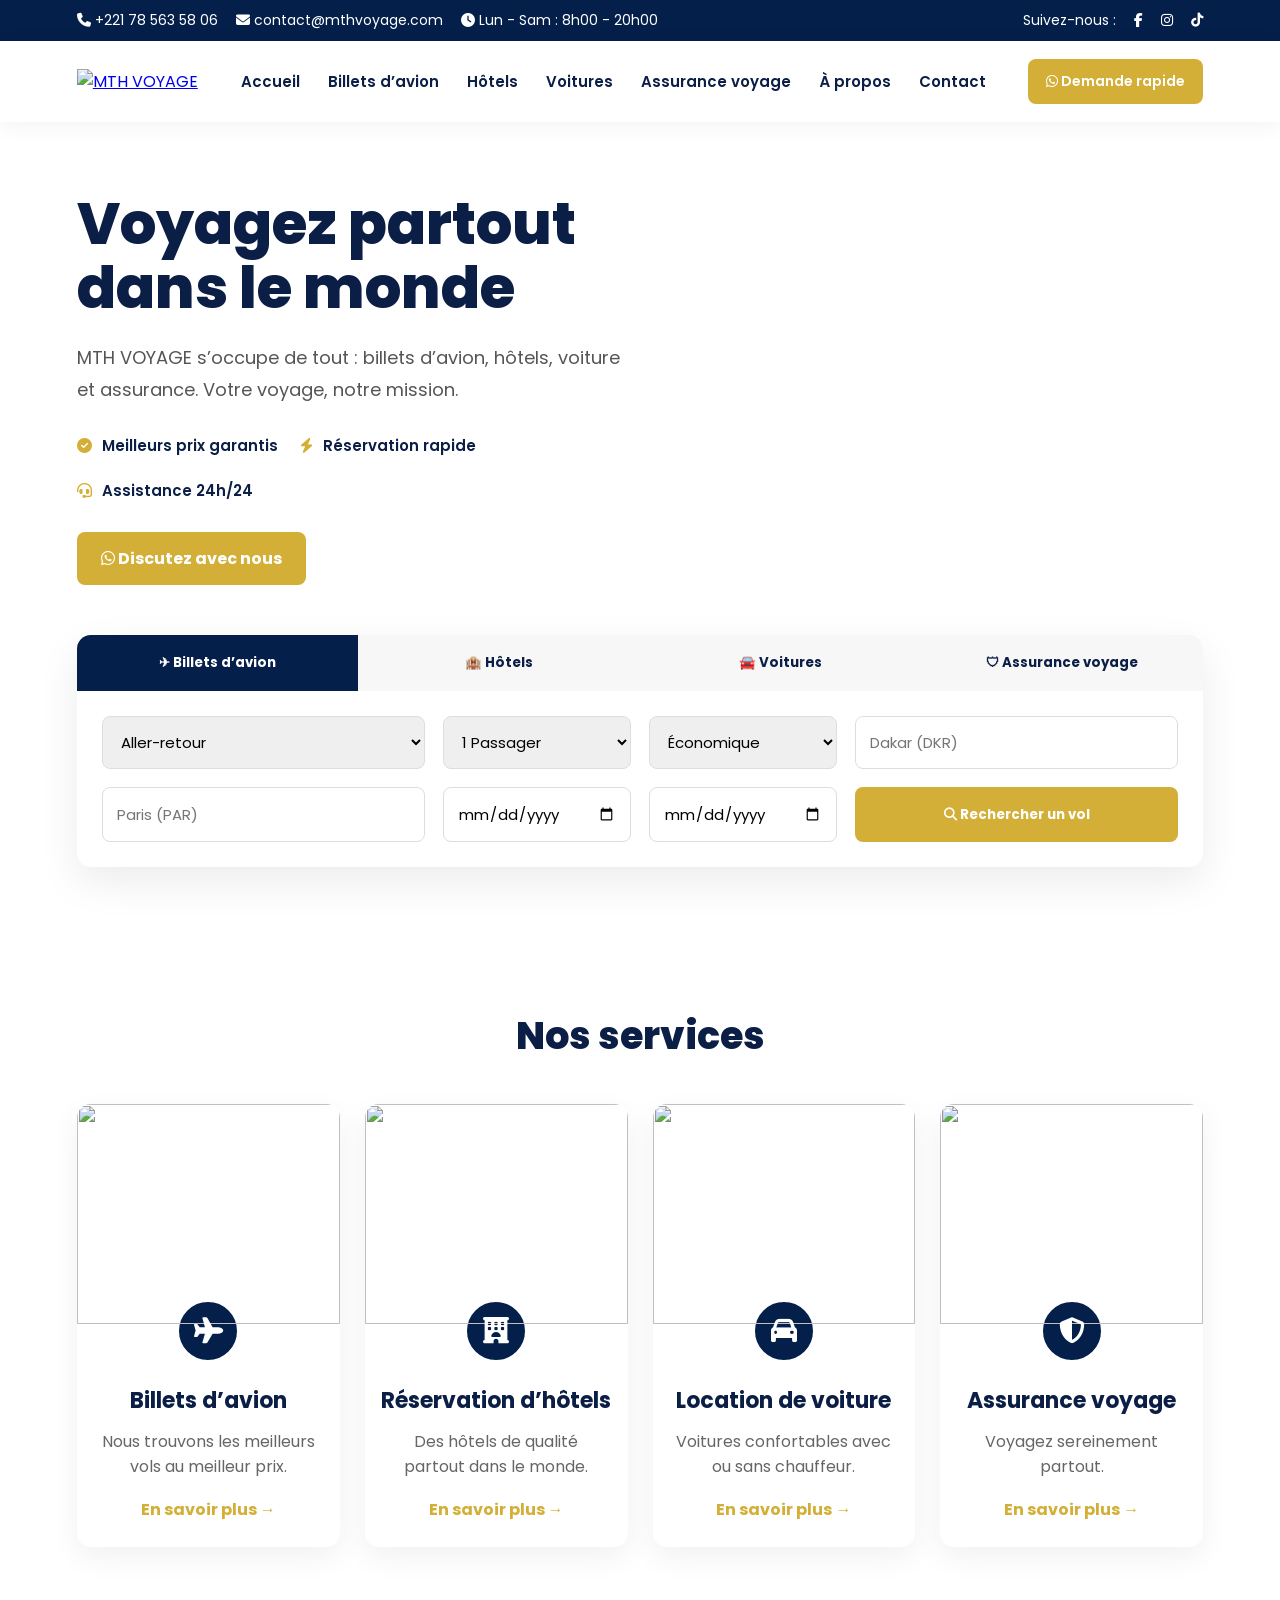
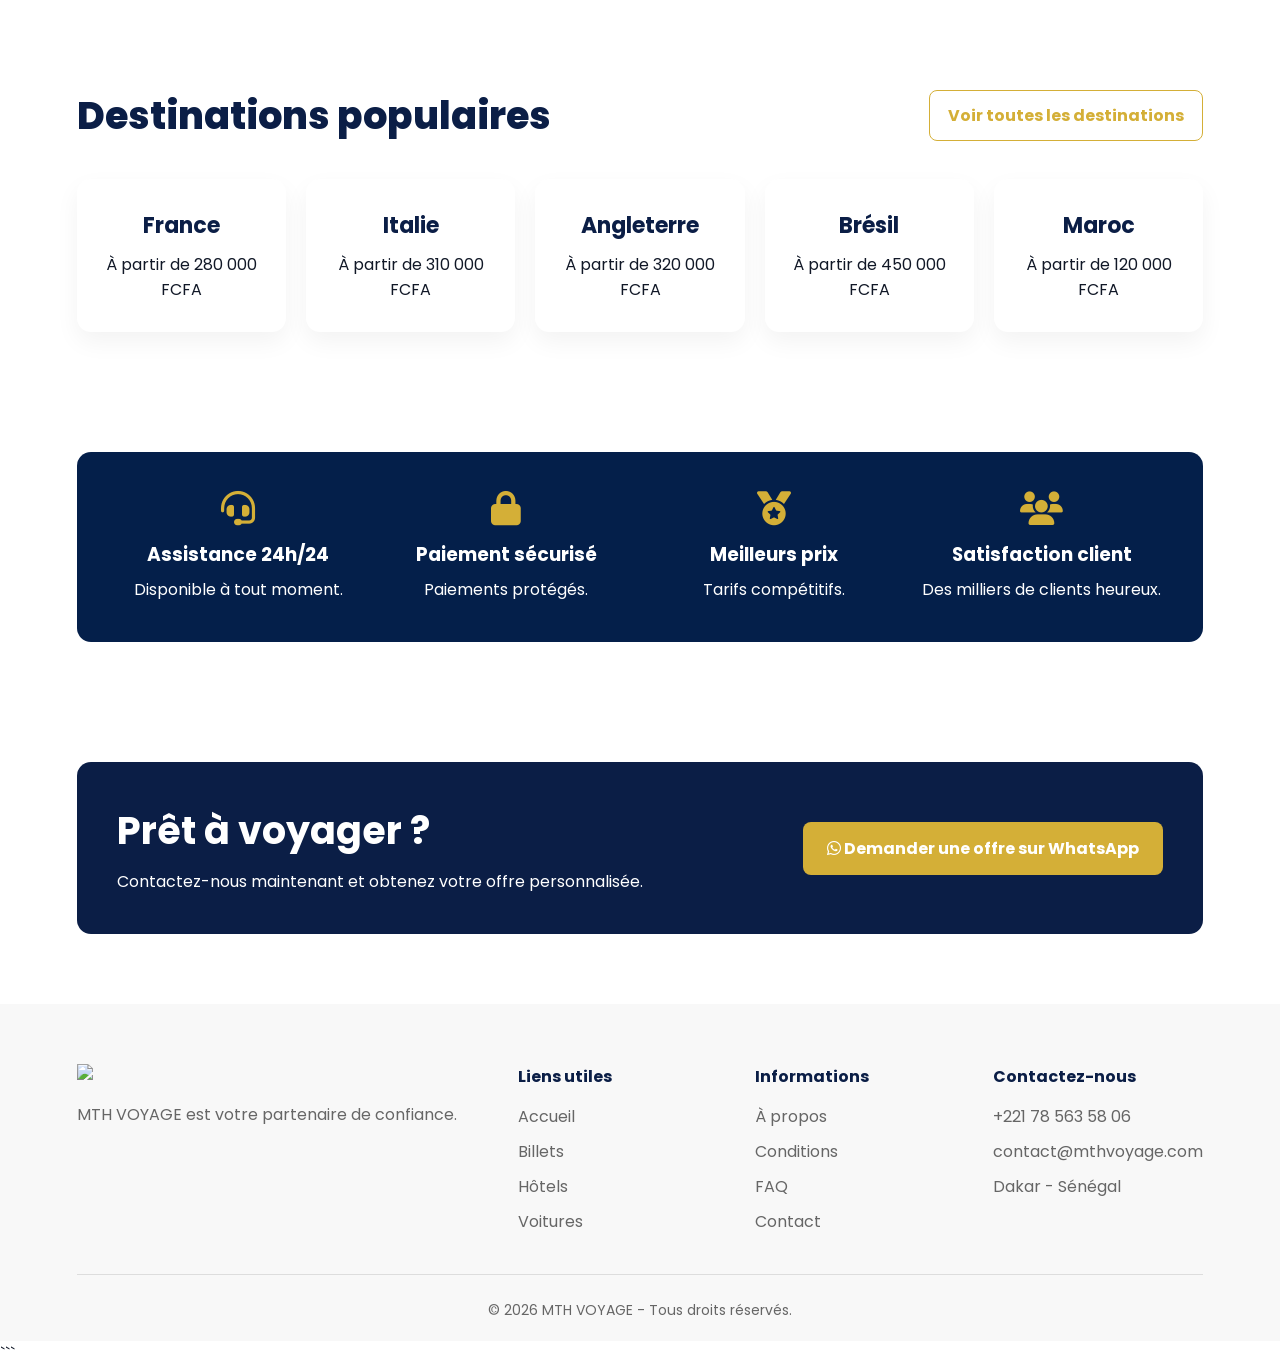
==== index.html @ fe4de634 "Add files via upload" ====
<!DOCTYPE html>
<html lang="fr">
<head>
<meta charset="UTF-8">
<meta name="viewport" content="width=device-width, initial-scale=1.0">
<meta name="description" content="MTH VOYAGE - Votre voyage, notre mission">
<title>MTH VOYAGE</title>

<link rel="stylesheet" href="style.css">

<link rel="preconnect" href="https://fonts.googleapis.com">
<link rel="preconnect" href="https://fonts.gstatic.com" crossorigin>

<link href="https://fonts.googleapis.com/css2?family=Poppins:wght@300;400;500;600;700;800&display=swap" rel="stylesheet">

<link rel="stylesheet"
href="https://cdnjs.cloudflare.com/ajax/libs/font-awesome/6.5.0/css/all.min.css">

</head>
<body>

<!-- TOP HEADER -->
<div class="top-bar">

<div class="top-left">
<span><i class="fas fa-phone"></i> +221 78 563 58 06</span>
<span><i class="fas fa-envelope"></i> contact@mthvoyage.com</span>
<span><i class="fas fa-clock"></i> Lun - Sam : 8h00 - 20h00</span>
</div>

<div class="top-right">
<span>Suivez-nous :</span>
<a href="#"><i class="fab fa-facebook-f"></i></a>
<a href="#"><i class="fab fa-instagram"></i></a>
<a href="#"><i class="fab fa-tiktok"></i></a>
</div>

</div>

<!-- NAVBAR -->
<header class="header">

<a href="#home" class="logo">
<img src="logo.png" alt="MTH VOYAGE">
</a>

<nav class="navbar" id="navbar">

<a href="#home">Accueil</a>
<a href="#booking">Billets d’avion</a>
<a href="#hotels">Hôtels</a>
<a href="#cars">Voitures</a>
<a href="#insurance">Assurance voyage</a>
<a href="#about">À propos</a>
<a href="#contact">Contact</a>

</nav>

<div class="nav-right">

<a href="https://wa.me/221785635806" class="quote-btn" target="_blank">
<i class="fab fa-whatsapp"></i> Demande rapide
</a>

<div class="menu-toggle" id="menuToggle">
<i class="fas fa-bars"></i>
</div>

</div>

</header>

<!-- HERO -->
<section class="hero" id="home">

<div class="hero-left">

<h1>Voyagez partout<br>dans le monde</h1>

<p>
MTH VOYAGE s’occupe de tout : billets d’avion,
hôtels, voiture et assurance.
Votre voyage, notre mission.
</p>

<div class="hero-features">

<div><i class="fas fa-check-circle"></i> Meilleurs prix garantis</div>
<div><i class="fas fa-bolt"></i> Réservation rapide</div>
<div><i class="fas fa-headset"></i> Assistance 24h/24</div>

</div>

<a href="https://wa.me/221785635806" target="_blank" class="hero-btn">
<i class="fab fa-whatsapp"></i> Discutez avec nous
</a>

</div>

<div class="hero-right">
<img src="https://images.unsplash.com/photo-1436491865332-7a61a109cc05?auto=format&fit=crop&w=1200&q=80" alt="">
</div>

</section>

<!-- SEARCH BOX -->
<section class="booking-section" id="booking">

<div class="booking-box">

<div class="booking-tabs">

<button class="tab active">✈ Billets d’avion</button>
<button class="tab">🏨 Hôtels</button>
<button class="tab">🚘 Voitures</button>
<button class="tab">🛡 Assurance voyage</button>

</div>

<form id="bookingForm">

<div class="booking-grid">

<select id="ticketType">
<option>Aller-retour</option>
<option>Aller simple</option>
</select>

<select id="passengers">
<option>1 Passager</option>
<option>2 Passagers</option>
<option>3 Passagers</option>
<option>4+ Passagers</option>
</select>

<select id="travelClass">
<option>Économique</option>
<option>Business</option>
</select>

<input type="text" id="from" placeholder="Dakar (DKR)">
<input type="text" id="to" placeholder="Paris (PAR)">

<input type="date" id="departDate">
<input type="date" id="returnDate">

<button type="submit" class="search-btn">
<i class="fas fa-search"></i> Rechercher un vol
</button>

</div>

</form>

</div>

</section>

<!-- SERVICES -->
<section class="services">

<h2 class="section-title">Nos services</h2>

<div class="service-grid">

<div class="service-card">
<img src="https://images.unsplash.com/photo-1542296332-2e4473faf563?auto=format&fit=crop&w=600&q=80">
<div class="icon-circle"><i class="fas fa-plane"></i></div>
<h3>Billets d’avion</h3>
<p>Nous trouvons les meilleurs vols au meilleur prix.</p>
<a href="#">En savoir plus →</a>
</div>

<div class="service-card">
<img src="https://images.unsplash.com/photo-1566073771259-6a8506099945?auto=format&fit=crop&w=600&q=80">
<div class="icon-circle"><i class="fas fa-hotel"></i></div>
<h3>Réservation d’hôtels</h3>
<p>Des hôtels de qualité partout dans le monde.</p>
<a href="#">En savoir plus →</a>
</div>

<div class="service-card">
<img src="https://images.unsplash.com/photo-1503376780353-7e6692767b70?auto=format&fit=crop&w=600&q=80">
<div class="icon-circle"><i class="fas fa-car"></i></div>
<h3>Location de voiture</h3>
<p>Voitures confortables avec ou sans chauffeur.</p>
<a href="#">En savoir plus →</a>
</div>

<div class="service-card">
<img src="https://images.unsplash.com/photo-1436491865332-7a61a109cc05?auto=format&fit=crop&w=600&q=80">
<div class="icon-circle"><i class="fas fa-shield-alt"></i></div>
<h3>Assurance voyage</h3>
<p>Voyagez sereinement partout.</p>
<a href="#">En savoir plus →</a>
</div>

</div>

</section>

<!-- DESTINATIONS -->
<section class="destinations">

<div class="title-row">
<h2 class="section-title left">Destinations populaires</h2>
<a href="#" class="outline-btn">Voir toutes les destinations</a>
</div>

<div class="destination-grid">

<div class="destination-card"><h3>France</h3><p>À partir de 280 000 FCFA</p></div>
<div class="destination-card"><h3>Italie</h3><p>À partir de 310 000 FCFA</p></div>
<div class="destination-card"><h3>Angleterre</h3><p>À partir de 320 000 FCFA</p></div>
<div class="destination-card"><h3>Brésil</h3><p>À partir de 450 000 FCFA</p></div>
<div class="destination-card"><h3>Maroc</h3><p>À partir de 120 000 FCFA</p></div>

</div>

</section>

<!-- TRUST -->
<section class="trust">

<div class="trust-grid">

<div>
<i class="fas fa-headset"></i>
<h3>Assistance 24h/24</h3>
<p>Disponible à tout moment.</p>
</div>

<div>
<i class="fas fa-lock"></i>
<h3>Paiement sécurisé</h3>
<p>Paiements protégés.</p>
</div>

<div>
<i class="fas fa-medal"></i>
<h3>Meilleurs prix</h3>
<p>Tarifs compétitifs.</p>
</div>

<div>
<i class="fas fa-users"></i>
<h3>Satisfaction client</h3>
<p>Des milliers de clients heureux.</p>
</div>

</div>

</section>

<!-- CTA -->
<section class="cta">

<div class="cta-box">

<div>
<h2>Prêt à voyager ?</h2>
<p>Contactez-nous maintenant et obtenez votre offre personnalisée.</p>
</div>

<a href="https://wa.me/221785635806" target="_blank" class="hero-btn">
<i class="fab fa-whatsapp"></i> Demander une offre sur WhatsApp
</a>

</div>

</section>

<!-- FOOTER -->
<footer class="footer" id="contact">

<div class="footer-grid">

<div>
<img src="logo.png" class="footer-logo">
<p>MTH VOYAGE est votre partenaire de confiance.</p>
</div>

<div>
<h4>Liens utiles</h4>
<a href="#">Accueil</a>
<a href="#">Billets</a>
<a href="#">Hôtels</a>
<a href="#">Voitures</a>
</div>

<div>
<h4>Informations</h4>
<a href="#">À propos</a>
<a href="#">Conditions</a>
<a href="#">FAQ</a>
<a href="#">Contact</a>
</div>

<div>
<h4>Contactez-nous</h4>
<p>+221 78 563 58 06</p>
<p>contact@mthvoyage.com</p>
<p>Dakar - Sénégal</p>
</div>

</div>

<div class="copyright">
© 2026 MTH VOYAGE - Tous droits réservés.
</div>

</footer>

<script src="script.js"></script>

</body>
</html>
```
---- style.css ----
*{
margin:0;
padding:0;
box-sizing:border-box;
font-family:'Poppins',sans-serif;
}

html{
scroll-behavior:smooth;
}

body{
background:#ffffff;
color:#111827;
overflow-x:hidden;
}

/* TOP BAR */

.top-bar{
background:#041f4a;
color:#fff;
padding:10px 6%;
display:flex;
justify-content:space-between;
align-items:center;
font-size:14px;
flex-wrap:wrap;
gap:15px;
}

.top-left,
.top-right{
display:flex;
align-items:center;
gap:18px;
flex-wrap:wrap;
}

.top-right a{
color:#fff;
text-decoration:none;
transition:.3s;
}

.top-right a:hover{
color:#d4af37;
}

/* HEADER */

.header{
background:#fff;
padding:18px 6%;
display:flex;
justify-content:space-between;
align-items:center;
box-shadow:0 4px 20px rgba(0,0,0,.05);
position:sticky;
top:0;
z-index:999;
}

.logo img{
height:58px;
}

.navbar{
display:flex;
gap:28px;
align-items:center;
}

.navbar a{
text-decoration:none;
color:#0b1e46;
font-size:15px;
font-weight:600;
transition:.3s;
}

.navbar a:hover{
color:#d4af37;
}

.nav-right{
display:flex;
align-items:center;
gap:15px;
}

.quote-btn{
background:#d4af37;
color:#fff;
padding:12px 18px;
border-radius:8px;
text-decoration:none;
font-weight:600;
font-size:14px;
transition:.3s;
}

.quote-btn:hover{
transform:translateY(-2px);
background:#c59d1f;
}

.menu-toggle{
display:none;
font-size:25px;
cursor:pointer;
color:#041f4a;
}

/* HERO */

.hero{
padding:70px 6%;
display:grid;
grid-template-columns:1fr 1fr;
gap:40px;
align-items:center;
}

.hero-left h1{
font-size:58px;
line-height:1.1;
color:#0b1e46;
margin-bottom:22px;
font-weight:800;
}

.hero-left p{
font-size:18px;
line-height:1.8;
color:#555;
margin-bottom:28px;
max-width:580px;
}

.hero-features{
display:flex;
gap:22px;
flex-wrap:wrap;
margin-bottom:30px;
font-size:15px;
font-weight:600;
color:#0b1e46;
}

.hero-features i{
color:#d4af37;
margin-right:6px;
}

.hero-btn{
display:inline-block;
background:#d4af37;
color:#fff;
padding:14px 24px;
border-radius:8px;
text-decoration:none;
font-weight:700;
transition:.3s;
}

.hero-btn:hover{
background:#c59d1f;
transform:translateY(-2px);
}

.hero-right img{
width:100%;
border-radius:16px;
box-shadow:0 15px 40px rgba(0,0,0,.08);
}

/* BOOKING */

.booking-section{
padding:0 6% 70px;
margin-top:-20px;
}

.booking-box{
background:#fff;
border-radius:14px;
box-shadow:0 15px 40px rgba(0,0,0,.08);
overflow:hidden;
}

.booking-tabs{
display:grid;
grid-template-columns:repeat(4,1fr);
}

.tab{
border:none;
padding:18px;
background:#f7f7f7;
font-weight:700;
cursor:pointer;
color:#0b1e46;
}

.tab.active{
background:#041f4a;
color:#fff;
}

.booking-grid{
padding:25px;
display:grid;
grid-template-columns:repeat(4,1fr);
gap:18px;
}

.booking-grid input,
.booking-grid select{
padding:14px;
border:1px solid #ddd;
border-radius:8px;
font-size:15px;
outline:none;
}

.search-btn{
background:#d4af37;
border:none;
color:#fff;
font-weight:700;
border-radius:8px;
cursor:pointer;
padding:14px;
transition:.3s;
}

.search-btn:hover{
background:#c59d1f;
}

/* TITLES */

.section-title{
font-size:38px;
font-weight:800;
text-align:center;
margin-bottom:40px;
color:#0b1e46;
}

.section-title.left{
text-align:left;
margin-bottom:0;
}

/* SERVICES */

.services{
padding:70px 6%;
}

.service-grid{
display:grid;
grid-template-columns:repeat(4,1fr);
gap:25px;
}

.service-card{
background:#fff;
border-radius:14px;
overflow:hidden;
box-shadow:0 10px 30px rgba(0,0,0,.06);
text-align:center;
transition:.3s;
}

.service-card:hover{
transform:translateY(-8px);
}

.service-card img{
width:100%;
height:220px;
object-fit:cover;
}

.icon-circle{
width:70px;
height:70px;
background:#041f4a;
color:#fff;
border-radius:50%;
display:flex;
align-items:center;
justify-content:center;
font-size:26px;
margin:-35px auto 18px;
border:6px solid #fff;
}

.service-card h3{
font-size:22px;
margin-bottom:12px;
color:#0b1e46;
}

.service-card p{
padding:0 20px;
color:#666;
margin-bottom:18px;
}

.service-card a{
display:inline-block;
margin-bottom:25px;
color:#d4af37;
text-decoration:none;
font-weight:700;
}

/* DESTINATIONS */

.destinations{
padding:70px 6%;
}

.title-row{
display:flex;
justify-content:space-between;
align-items:center;
margin-bottom:35px;
gap:20px;
flex-wrap:wrap;
}

.outline-btn{
border:1px solid #d4af37;
padding:12px 18px;
border-radius:8px;
text-decoration:none;
color:#d4af37;
font-weight:700;
}

.destination-grid{
display:grid;
grid-template-columns:repeat(5,1fr);
gap:20px;
}

.destination-card{
background:#fff;
padding:30px 20px;
border-radius:14px;
box-shadow:0 10px 25px rgba(0,0,0,.05);
text-align:center;
transition:.3s;
}

.destination-card:hover{
transform:translateY(-6px);
}

.destination-card h3{
font-size:22px;
color:#0b1e46;
margin-bottom:10px;
}

/* TRUST */

.trust{
padding:50px 6%;
}

.trust-grid{
background:#041f4a;
color:#fff;
border-radius:14px;
padding:40px;
display:grid;
grid-template-columns:repeat(4,1fr);
gap:25px;
text-align:center;
}

.trust-grid i{
font-size:34px;
color:#d4af37;
margin-bottom:14px;
}

.trust-grid h3{
margin-bottom:8px;
}

/* CTA */

.cta{
padding:70px 6%;
}

.cta-box{
background:#0b1e46;
padding:40px;
border-radius:14px;
display:flex;
justify-content:space-between;
align-items:center;
gap:25px;
color:#fff;
flex-wrap:wrap;
}

.cta-box h2{
font-size:38px;
margin-bottom:10px;
}

/* FOOTER */

.footer{
background:#f8f8f8;
padding:60px 6% 20px;
}

.footer-grid{
display:grid;
grid-template-columns:2fr 1fr 1fr 1fr;
gap:35px;
margin-bottom:30px;
}

.footer-logo{
height:55px;
margin-bottom:15px;
}

.footer h4{
margin-bottom:15px;
color:#0b1e46;
}

.footer a{
display:block;
text-decoration:none;
color:#666;
margin-bottom:10px;
}

.footer p{
color:#666;
margin-bottom:10px;
}

.copyright{
padding-top:25px;
border-top:1px solid #ddd;
text-align:center;
color:#666;
font-size:14px;
}

/* RESPONSIVE */

@media(max-width:1200px){

.service-grid{
grid-template-columns:repeat(2,1fr);
}

.destination-grid{
grid-template-columns:repeat(3,1fr);
}

}

@media(max-width:992px){

.hero{
grid-template-columns:1fr;
}

.booking-grid{
grid-template-columns:repeat(2,1fr);
}

.trust-grid{
grid-template-columns:repeat(2,1fr);
}

.footer-grid{
grid-template-columns:1fr 1fr;
}

}

@media(max-width:768px){

.navbar{
position:absolute;
top:100%;
left:0;
width:100%;
background:#fff;
flex-direction:column;
padding:25px;
display:none;
box-shadow:0 15px 30px rgba(0,0,0,.08);
}

.navbar.show{
display:flex;
}

.menu-toggle{
display:block;
}

.hero-left h1{
font-size:42px;
}

.booking-tabs{
grid-template-columns:1fr 1fr;
}

.booking-grid{
grid-template-columns:1fr;
}

.service-grid,
.destination-grid,
.trust-grid,
.footer-grid{
grid-template-columns:1fr;
}

.cta-box{
flex-direction:column;
text-align:center;
}

.top-bar{
display:none;
}

}

@media(max-width:500px){

.hero-left h1{
font-size:34px;
}

.section-title{
font-size:30px;
}

}
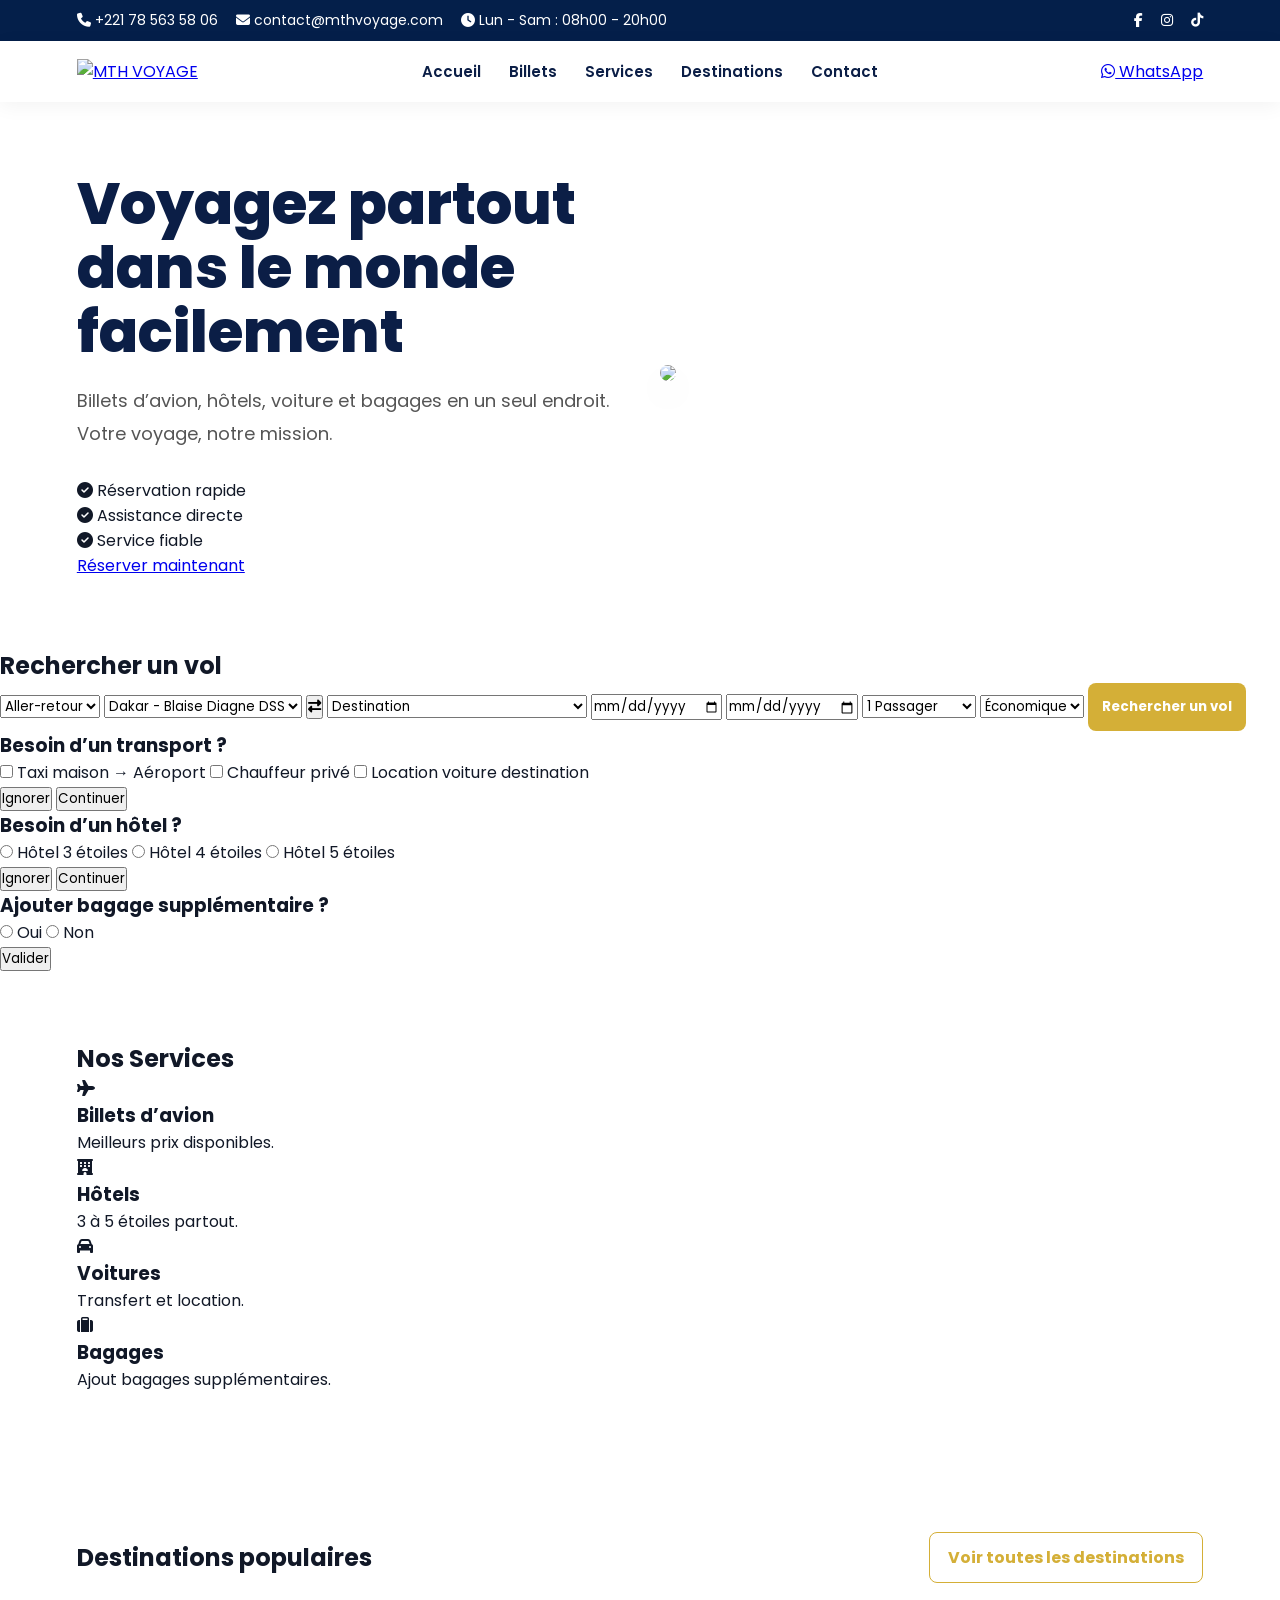
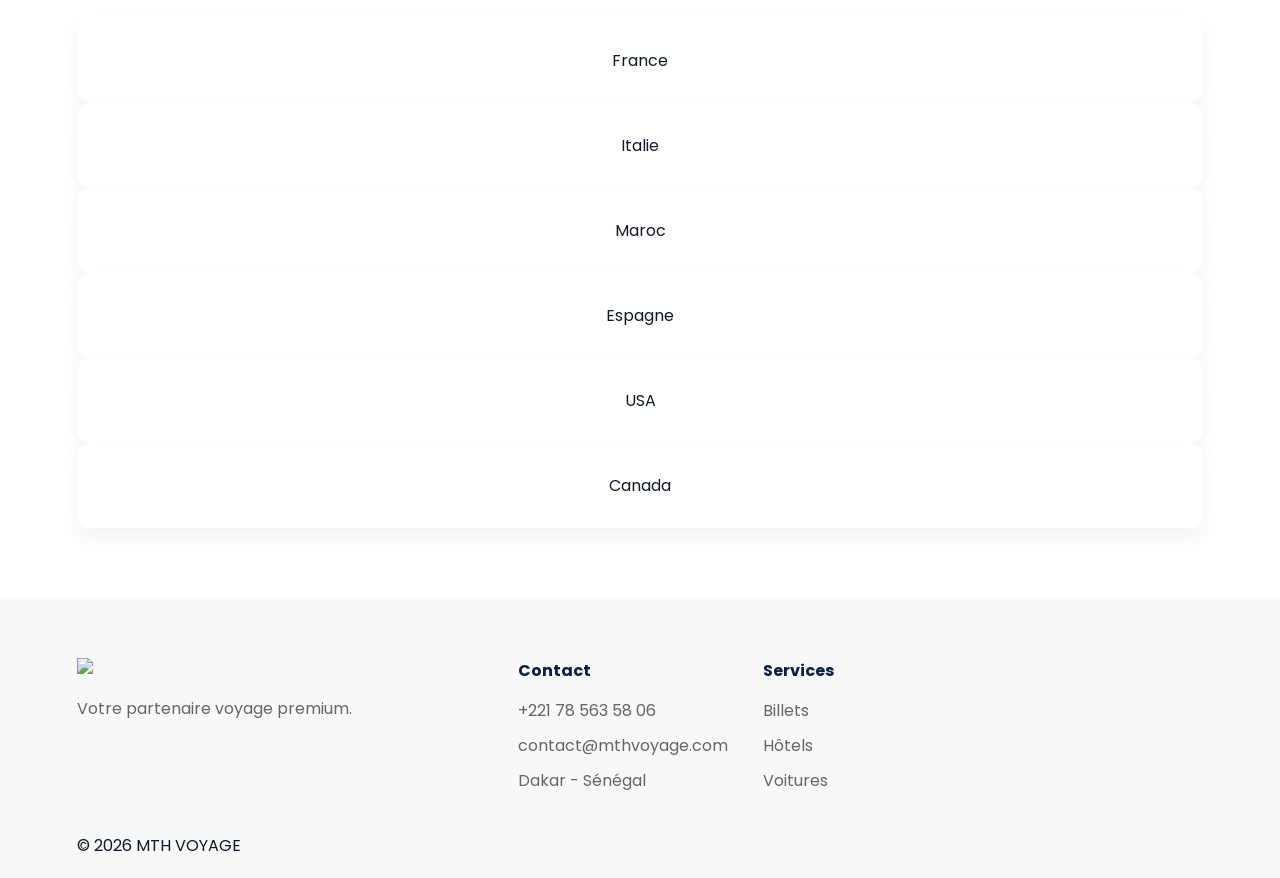
==== commit 5aa82519: "Update index.html" ====
--- a/index.html
+++ b/index.html
@@ -4,8 +4,8 @@
 <head>
 <meta charset="UTF-8">
 <meta name="viewport" content="width=device-width, initial-scale=1.0">
-<meta name="description" content="MTH VOYAGE - Votre voyage, notre mission">
 <title>MTH VOYAGE</title>
+<meta name="description" content="Billets d'avion, hôtels, transferts et voyages premium.">
 
 <link rel="stylesheet" href="style.css">
 
@@ -20,17 +20,17 @@
 </head>
 <body>
 
-<!-- TOP HEADER -->
+<!-- ================= TOP BAR ================= -->
+
 <div class="top-bar">
 
 <div class="top-left">
 <span><i class="fas fa-phone"></i> +221 78 563 58 06</span>
 <span><i class="fas fa-envelope"></i> contact@mthvoyage.com</span>
-<span><i class="fas fa-clock"></i> Lun - Sam : 8h00 - 20h00</span>
+<span><i class="fas fa-clock"></i> Lun - Sam : 08h00 - 20h00</span>
 </div>
 
 <div class="top-right">
-<span>Suivez-nous :</span>
 <a href="#"><i class="fab fa-facebook-f"></i></a>
 <a href="#"><i class="fab fa-instagram"></i></a>
 <a href="#"><i class="fab fa-tiktok"></i></a>
@@ -38,7 +38,8 @@
 
 </div>
 
-<!-- NAVBAR -->
+<!-- ================= HEADER ================= -->
+
 <header class="header">
 
 <a href="#home" class="logo">
@@ -48,19 +49,17 @@
 <nav class="navbar" id="navbar">
 
 <a href="#home">Accueil</a>
-<a href="#booking">Billets d’avion</a>
-<a href="#hotels">Hôtels</a>
-<a href="#cars">Voitures</a>
-<a href="#insurance">Assurance voyage</a>
-<a href="#about">À propos</a>
+<a href="#search">Billets</a>
+<a href="#services">Services</a>
+<a href="#destinations">Destinations</a>
 <a href="#contact">Contact</a>
 
 </nav>
 
-<div class="nav-right">
-
-<a href="https://wa.me/221785635806" class="quote-btn" target="_blank">
-<i class="fab fa-whatsapp"></i> Demande rapide
+<div class="header-right">
+
+<a href="https://wa.me/221785635806" target="_blank" class="whatsapp-btn">
+<i class="fab fa-whatsapp"></i> WhatsApp
 </a>
 
 <div class="menu-toggle" id="menuToggle">
@@ -71,62 +70,136 @@
 
 </header>
 
-<!-- HERO -->
+<!-- ================= HERO ================= -->
+
 <section class="hero" id="home">
 
 <div class="hero-left">
 
-<h1>Voyagez partout<br>dans le monde</h1>
+<h1>Voyagez partout dans le monde facilement</h1>
 
 <p>
-MTH VOYAGE s’occupe de tout : billets d’avion,
-hôtels, voiture et assurance.
-Votre voyage, notre mission.
+Billets d’avion, hôtels, voiture et bagages
+en un seul endroit. Votre voyage, notre mission.
 </p>
 
-<div class="hero-features">
-
-<div><i class="fas fa-check-circle"></i> Meilleurs prix garantis</div>
-<div><i class="fas fa-bolt"></i> Réservation rapide</div>
-<div><i class="fas fa-headset"></i> Assistance 24h/24</div>
-
-</div>
-
-<a href="https://wa.me/221785635806" target="_blank" class="hero-btn">
-<i class="fab fa-whatsapp"></i> Discutez avec nous
+<div class="hero-list">
+
+<div><i class="fas fa-check-circle"></i> Réservation rapide</div>
+<div><i class="fas fa-check-circle"></i> Assistance directe</div>
+<div><i class="fas fa-check-circle"></i> Service fiable</div>
+
+</div>
+
+<a href="#search" class="gold-btn">
+Réserver maintenant
 </a>
 
 </div>
 
 <div class="hero-right">
-<img src="https://images.unsplash.com/photo-1436491865332-7a61a109cc05?auto=format&fit=crop&w=1200&q=80" alt="">
-</div>
-
-</section>
-
-<!-- SEARCH BOX -->
-<section class="booking-section" id="booking">
-
-<div class="booking-box">
-
-<div class="booking-tabs">
-
-<button class="tab active">✈ Billets d’avion</button>
-<button class="tab">🏨 Hôtels</button>
-<button class="tab">🚘 Voitures</button>
-<button class="tab">🛡 Assurance voyage</button>
-
-</div>
-
-<form id="bookingForm">
-
-<div class="booking-grid">
-
-<select id="ticketType">
-<option>Aller-retour</option>
-<option>Aller simple</option>
-</select>
-
+
+<img src="https://images.unsplash.com/photo-1436491865332-7a61a109cc05?auto=format&fit=crop&w=1200&q=80">
+
+</div>
+
+</section>
+
+<!-- ================= SEARCH ================= -->
+
+<section class="search-section" id="search">
+
+<div class="search-box">
+
+<h2>Rechercher un vol</h2>
+
+<form id="flightForm">
+
+<div class="search-grid">
+
+<!-- type billet -->
+<select id="tripType">
+<option value="roundtrip">Aller-retour</option>
+<option value="oneway">Aller simple</option>
+</select>
+
+<!-- depart -->
+<select id="fromAirport">
+
+<option value="Dakar - Blaise Diagne DSS">
+Dakar - Blaise Diagne DSS
+</option>
+
+<option value="Casablanca CMN">
+Casablanca CMN
+</option>
+
+<option value="Paris CDG">
+Paris CDG
+</option>
+
+</select>
+
+<!-- swap -->
+<button type="button" id="swapBtn" class="swap-btn">
+<i class="fas fa-right-left"></i>
+</button>
+
+<!-- destination -->
+<select id="toAirport">
+
+<option value="">Destination</option>
+
+<option>Paris CDG - France</option>
+<option>Paris ORY - France</option>
+<option>Milan MXP - Italie</option>
+<option>Rome FCO - Italie</option>
+<option>Madrid MAD - Espagne</option>
+<option>Barcelone BCN - Espagne</option>
+<option>Casablanca CMN - Maroc</option>
+<option>Marrakech RAK - Maroc</option>
+<option>Londres LHR - Angleterre</option>
+<option>New York JFK - USA</option>
+<option>Washington IAD - USA</option>
+<option>Bruxelles BRU - Belgique</option>
+<option>Berlin BER - Allemagne</option>
+<option>Istanbul IST - Turquie</option>
+<option>Dubai DXB - UAE</option>
+<option>Doha DOH - Qatar</option>
+<option>Montréal YUL - Canada</option>
+<option>Toronto YYZ - Canada</option>
+<option>Rio GIG - Brésil</option>
+<option>São Paulo GRU - Brésil</option>
+<option>Banjul BJL - Gambie</option>
+<option>Abidjan ABJ - Côte d'Ivoire</option>
+<option>Bamako BKO - Mali</option>
+<option>Conakry CKY - Guinée</option>
+<option>Nouakchott NKC - Mauritanie</option>
+<option>Tunis TUN - Tunisie</option>
+<option>Alger ALG - Algérie</option>
+<option>Cairo CAI - Égypte</option>
+<option>Jeddah JED - Arabie Saoudite</option>
+<option>Medina MED - Arabie Saoudite</option>
+<option>Johannesburg JNB - Afrique du Sud</option>
+<option>Nairobi NBO - Kenya</option>
+<option>Tokyo HND - Japon</option>
+<option>Bangkok BKK - Thaïlande</option>
+<option>Moscow SVO - Russie</option>
+<option>Lisbonne LIS - Portugal</option>
+<option>Amsterdam AMS - Pays-Bas</option>
+<option>Genève GVA - Suisse</option>
+<option>Zurich ZRH - Suisse</option>
+<option>Vienne VIE - Autriche</option>
+
+</select>
+
+<!-- depart date -->
+<input type="date" id="departDate">
+
+<!-- return date -->
+<input type="date" id="returnDate">
+
+<!-- passengers -->
 <select id="passengers">
 <option>1 Passager</option>
 <option>2 Passagers</option>
@@ -134,19 +207,14 @@
 <option>4+ Passagers</option>
 </select>
 
+<!-- class -->
 <select id="travelClass">
 <option>Économique</option>
 <option>Business</option>
 </select>
 
-<input type="text" id="from" placeholder="Dakar (DKR)">
-<input type="text" id="to" placeholder="Paris (PAR)">
-
-<input type="date" id="departDate">
-<input type="date" id="returnDate">
-
 <button type="submit" class="search-btn">
-<i class="fas fa-search"></i> Rechercher un vol
+Rechercher un vol
 </button>
 
 </div>
@@ -157,157 +225,163 @@
 
 </section>
 
-<!-- SERVICES -->
-<section class="services">
-
-<h2 class="section-title">Nos services</h2>
-
-<div class="service-grid">
-
-<div class="service-card">
-<img src="https://images.unsplash.com/photo-1542296332-2e4473faf563?auto=format&fit=crop&w=600&q=80">
-<div class="icon-circle"><i class="fas fa-plane"></i></div>
+<!-- ================= UPSELL MODAL ================= -->
+
+<section class="upsell-area" id="upsellArea">
+
+<div class="upsell-box hidden" id="step1">
+
+<h3>Besoin d’un transport ?</h3>
+
+<div class="choice-grid">
+
+<label><input type="checkbox" value="Taxi maison → Aéroport"> Taxi maison → Aéroport</label>
+
+<label><input type="checkbox" value="Chauffeur privé"> Chauffeur privé</label>
+
+<label><input type="checkbox" value="Location voiture destination"> Location voiture destination</label>
+
+</div>
+
+<div class="step-buttons">
+<button class="skip-btn nextBtn">Ignorer</button>
+<button class="gold-btn nextBtn">Continuer</button>
+</div>
+
+</div>
+
+<div class="upsell-box hidden" id="step2">
+
+<h3>Besoin d’un hôtel ?</h3>
+
+<div class="choice-grid">
+
+<label><input type="radio" name="hotel" value="Hôtel 3 étoiles"> Hôtel 3 étoiles</label>
+
+<label><input type="radio" name="hotel" value="Hôtel 4 étoiles"> Hôtel 4 étoiles</label>
+
+<label><input type="radio" name="hotel" value="Hôtel 5 étoiles"> Hôtel 5 étoiles</label>
+
+</div>
+
+<div class="step-buttons">
+<button class="skip-btn nextBtn">Ignorer</button>
+<button class="gold-btn nextBtn">Continuer</button>
+</div>
+
+</div>
+
+<div class="upsell-box hidden" id="step3">
+
+<h3>Ajouter bagage supplémentaire ?</h3>
+
+<div class="choice-grid">
+
+<label><input type="radio" name="bagage" value="Oui"> Oui</label>
+<label><input type="radio" name="bagage" value="Non"> Non</label>
+
+</div>
+
+<div class="step-buttons">
+<button class="gold-btn" id="finishBtn">Valider</button>
+</div>
+
+</div>
+
+</section>
+
+<!-- ================= SERVICES ================= -->
+
+<section class="services" id="services">
+
+<h2 class="title">Nos Services</h2>
+
+<div class="cards">
+
+<div class="card">
+<i class="fas fa-plane"></i>
 <h3>Billets d’avion</h3>
-<p>Nous trouvons les meilleurs vols au meilleur prix.</p>
-<a href="#">En savoir plus →</a>
-</div>
-
-<div class="service-card">
-<img src="https://images.unsplash.com/photo-1566073771259-6a8506099945?auto=format&fit=crop&w=600&q=80">
-<div class="icon-circle"><i class="fas fa-hotel"></i></div>
-<h3>Réservation d’hôtels</h3>
-<p>Des hôtels de qualité partout dans le monde.</p>
-<a href="#">En savoir plus →</a>
-</div>
-
-<div class="service-card">
-<img src="https://images.unsplash.com/photo-1503376780353-7e6692767b70?auto=format&fit=crop&w=600&q=80">
-<div class="icon-circle"><i class="fas fa-car"></i></div>
-<h3>Location de voiture</h3>
-<p>Voitures confortables avec ou sans chauffeur.</p>
-<a href="#">En savoir plus →</a>
-</div>
-
-<div class="service-card">
-<img src="https://images.unsplash.com/photo-1436491865332-7a61a109cc05?auto=format&fit=crop&w=600&q=80">
-<div class="icon-circle"><i class="fas fa-shield-alt"></i></div>
-<h3>Assurance voyage</h3>
-<p>Voyagez sereinement partout.</p>
-<a href="#">En savoir plus →</a>
-</div>
-
-</div>
-
-</section>
-
-<!-- DESTINATIONS -->
-<section class="destinations">
+<p>Meilleurs prix disponibles.</p>
+</div>
+
+<div class="card">
+<i class="fas fa-hotel"></i>
+<h3>Hôtels</h3>
+<p>3 à 5 étoiles partout.</p>
+</div>
+
+<div class="card">
+<i class="fas fa-car"></i>
+<h3>Voitures</h3>
+<p>Transfert et location.</p>
+</div>
+
+<div class="card">
+<i class="fas fa-suitcase"></i>
+<h3>Bagages</h3>
+<p>Ajout bagages supplémentaires.</p>
+</div>
+
+</div>
+
+</section>
+
+<!-- ================= DESTINATIONS ================= -->
+
+<section class="destinations" id="destinations">
 
 <div class="title-row">
-<h2 class="section-title left">Destinations populaires</h2>
-<a href="#" class="outline-btn">Voir toutes les destinations</a>
-</div>
-
-<div class="destination-grid">
-
-<div class="destination-card"><h3>France</h3><p>À partir de 280 000 FCFA</p></div>
-<div class="destination-card"><h3>Italie</h3><p>À partir de 310 000 FCFA</p></div>
-<div class="destination-card"><h3>Angleterre</h3><p>À partir de 320 000 FCFA</p></div>
-<div class="destination-card"><h3>Brésil</h3><p>À partir de 450 000 FCFA</p></div>
-<div class="destination-card"><h3>Maroc</h3><p>À partir de 120 000 FCFA</p></div>
-
-</div>
-
-</section>
-
-<!-- TRUST -->
-<section class="trust">
-
-<div class="trust-grid">
-
-<div>
-<i class="fas fa-headset"></i>
-<h3>Assistance 24h/24</h3>
-<p>Disponible à tout moment.</p>
-</div>
-
-<div>
-<i class="fas fa-lock"></i>
-<h3>Paiement sécurisé</h3>
-<p>Paiements protégés.</p>
-</div>
-
-<div>
-<i class="fas fa-medal"></i>
-<h3>Meilleurs prix</h3>
-<p>Tarifs compétitifs.</p>
-</div>
-
-<div>
-<i class="fas fa-users"></i>
-<h3>Satisfaction client</h3>
-<p>Des milliers de clients heureux.</p>
-</div>
-
-</div>
-
-</section>
-
-<!-- CTA -->
-<section class="cta">
-
-<div class="cta-box">
-
-<div>
-<h2>Prêt à voyager ?</h2>
-<p>Contactez-nous maintenant et obtenez votre offre personnalisée.</p>
-</div>
-
-<a href="https://wa.me/221785635806" target="_blank" class="hero-btn">
-<i class="fab fa-whatsapp"></i> Demander une offre sur WhatsApp
+
+<h2 class="title left">Destinations populaires</h2>
+
+<a href="#" class="outline-btn">
+Voir toutes les destinations
 </a>
 
 </div>
 
-</section>
-
-<!-- FOOTER -->
+<div class="destination-list">
+
+<div class="destination-card">France</div>
+<div class="destination-card">Italie</div>
+<div class="destination-card">Maroc</div>
+<div class="destination-card">Espagne</div>
+<div class="destination-card">USA</div>
+<div class="destination-card">Canada</div>
+
+</div>
+
+</section>
+
+<!-- ================= CONTACT ================= -->
+
 <footer class="footer" id="contact">
 
 <div class="footer-grid">
 
 <div>
 <img src="logo.png" class="footer-logo">
-<p>MTH VOYAGE est votre partenaire de confiance.</p>
+<p>Votre partenaire voyage premium.</p>
 </div>
 
 <div>
-<h4>Liens utiles</h4>
-<a href="#">Accueil</a>
-<a href="#">Billets</a>
-<a href="#">Hôtels</a>
-<a href="#">Voitures</a>
-</div>
-
-<div>
-<h4>Informations</h4>
-<a href="#">À propos</a>
-<a href="#">Conditions</a>
-<a href="#">FAQ</a>
-<a href="#">Contact</a>
-</div>
-
-<div>
-<h4>Contactez-nous</h4>
+<h4>Contact</h4>
 <p>+221 78 563 58 06</p>
 <p>contact@mthvoyage.com</p>
 <p>Dakar - Sénégal</p>
 </div>
 
-</div>
-
-<div class="copyright">
-© 2026 MTH VOYAGE - Tous droits réservés.
+<div>
+<h4>Services</h4>
+<p>Billets</p>
+<p>Hôtels</p>
+<p>Voitures</p>
+</div>
+
+</div>
+
+<div class="copy">
+© 2026 MTH VOYAGE
 </div>
 
 </footer>
@@ -316,4 +390,4 @@
 
 </body>
 </html>
-```
+
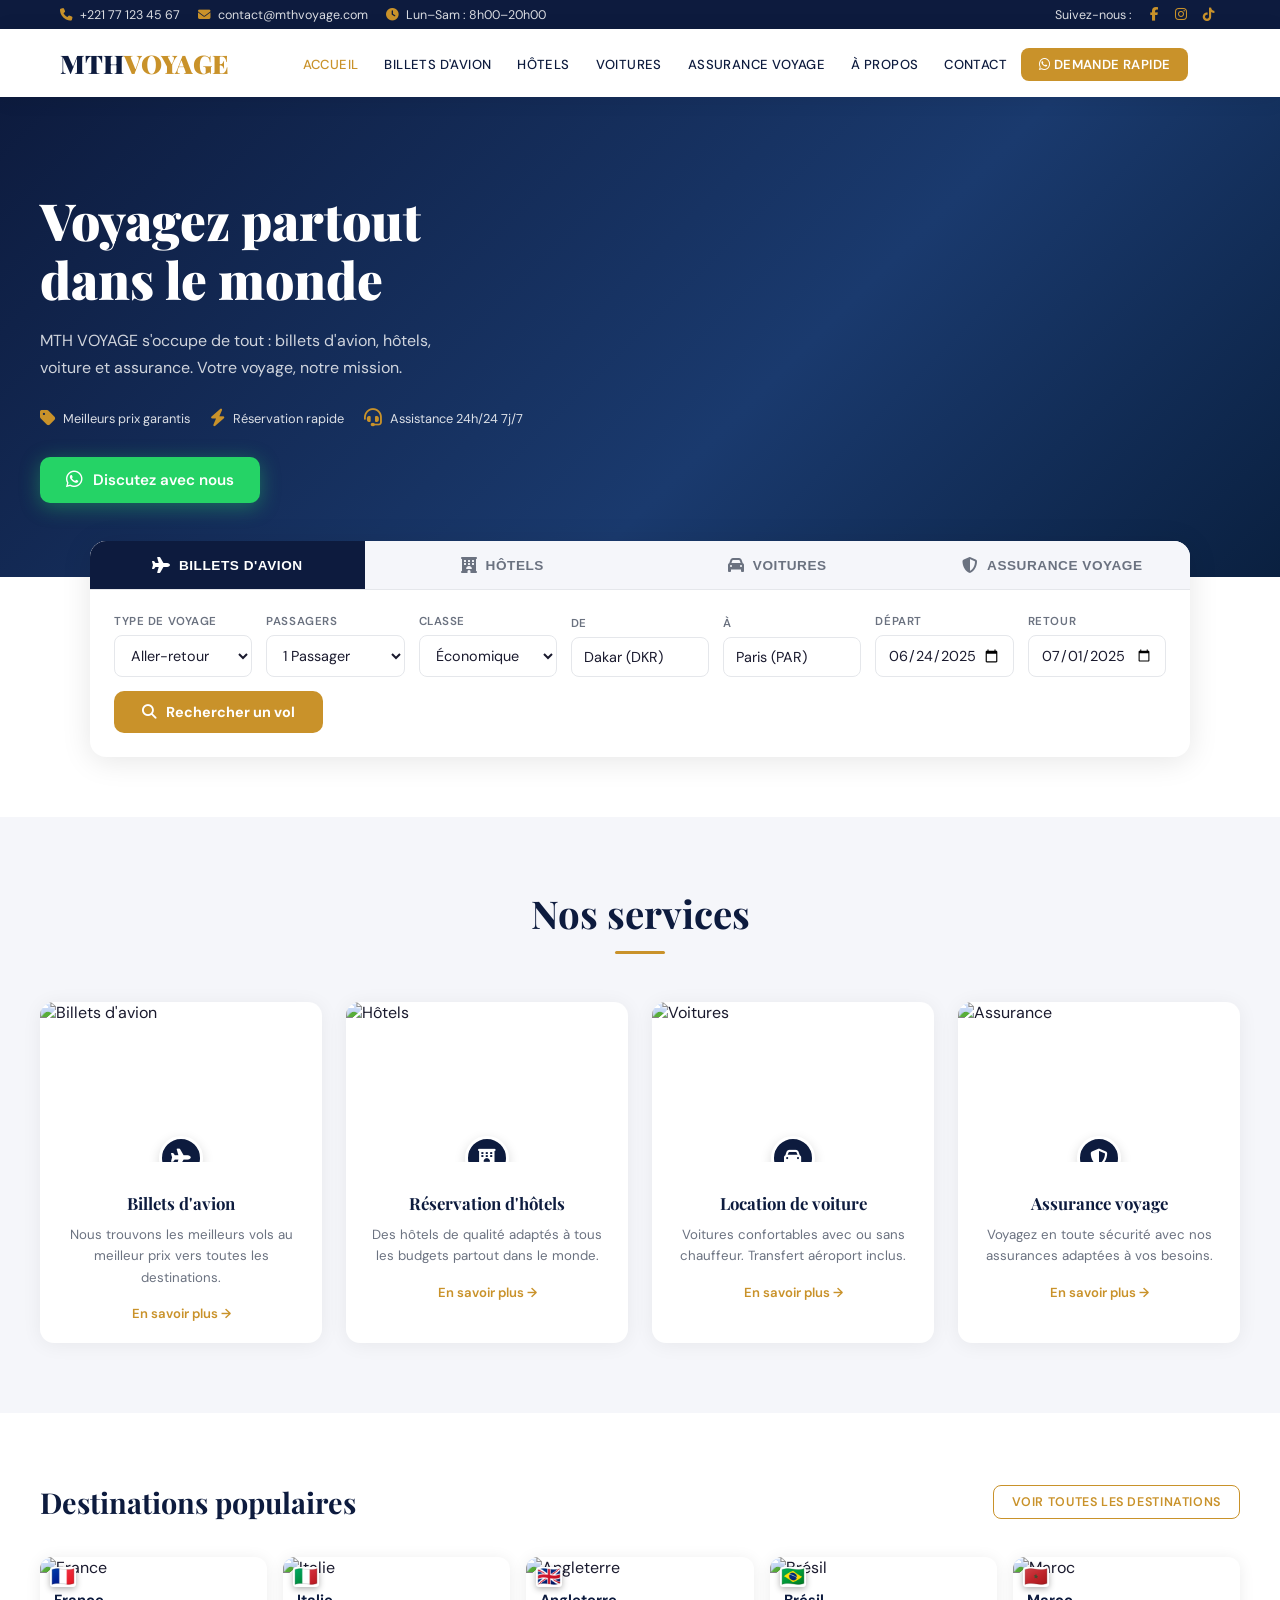
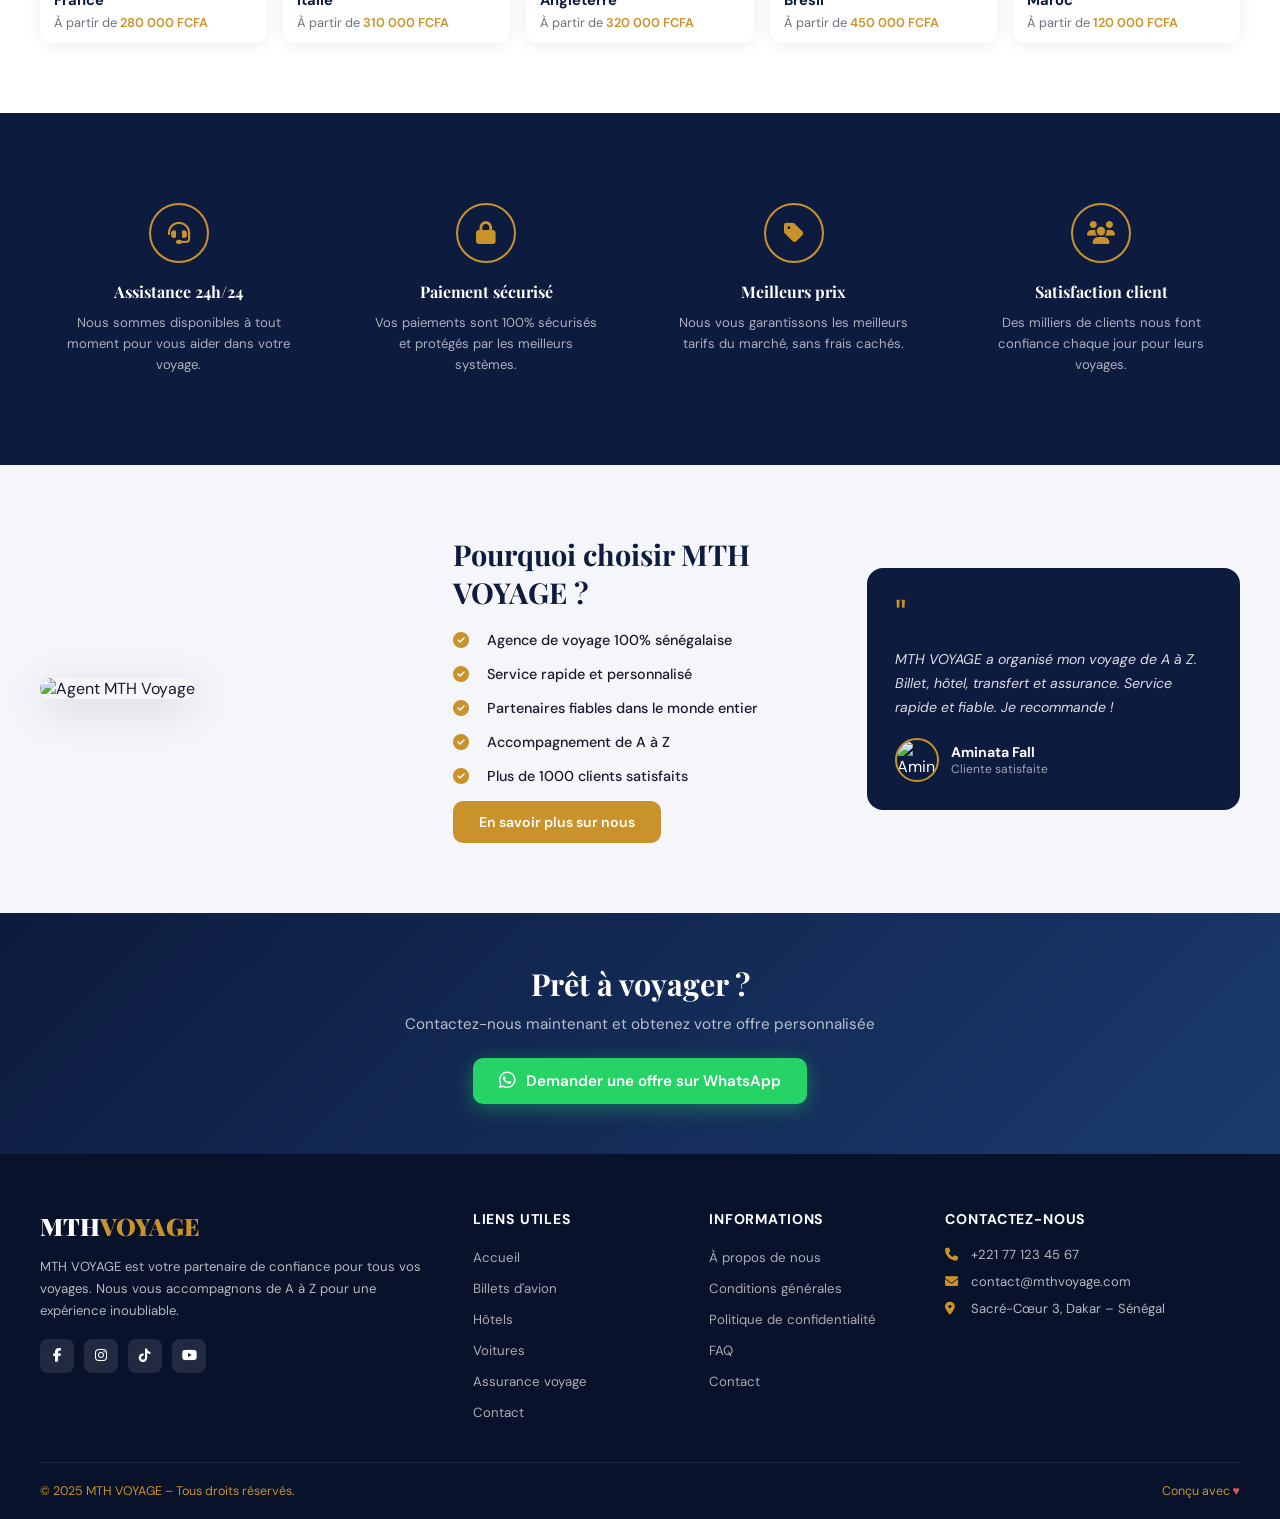
==== commit 089a117c: "Update index.html" ====
--- a/index.html
+++ b/index.html
@@ -1,393 +1,1093 @@
-
 <!DOCTYPE html>
 <html lang="fr">
 <head>
 <meta charset="UTF-8">
 <meta name="viewport" content="width=device-width, initial-scale=1.0">
-<title>MTH VOYAGE</title>
-<meta name="description" content="Billets d'avion, hôtels, transferts et voyages premium.">
-
-<link rel="stylesheet" href="style.css">
-
-<link rel="preconnect" href="https://fonts.googleapis.com">
-<link rel="preconnect" href="https://fonts.gstatic.com" crossorigin>
-
-<link href="https://fonts.googleapis.com/css2?family=Poppins:wght@300;400;500;600;700;800&display=swap" rel="stylesheet">
-
-<link rel="stylesheet"
-href="https://cdnjs.cloudflare.com/ajax/libs/font-awesome/6.5.0/css/all.min.css">
-
+<title>MTH VOYAGE - Voyagez partout dans le monde</title>
+<link href="https://fonts.googleapis.com/css2?family=Playfair+Display:wght@700;900&family=DM+Sans:wght@300;400;500;600&display=swap" rel="stylesheet">
+<link rel="stylesheet" href="https://cdnjs.cloudflare.com/ajax/libs/font-awesome/6.5.0/css/all.min.css">
+<style>
+  :root {
+    --navy: #0d1b3e;
+    --gold: #c9922a;
+    --gold-light: #e5b04a;
+    --white: #ffffff;
+    --gray: #f5f6fa;
+    --text: #1a1a2e;
+    --muted: #6b7280;
+    --border: #e5e7eb;
+    --whatsapp: #25d366;
+  }
+
+  * { margin: 0; padding: 0; box-sizing: border-box; }
+
+  html { scroll-behavior: smooth; }
+
+  body {
+    font-family: 'DM Sans', sans-serif;
+    color: var(--text);
+    overflow-x: hidden;
+  }
+
+  /* ── TOP BAR ── */
+  .topbar {
+    background: var(--navy);
+    color: rgba(255,255,255,0.85);
+    font-size: 0.78rem;
+    padding: 6px 0;
+  }
+  .topbar .inner {
+    max-width: 1200px;
+    margin: auto;
+    padding: 0 20px;
+    display: flex;
+    justify-content: space-between;
+    align-items: center;
+    flex-wrap: wrap;
+    gap: 6px;
+  }
+  .topbar a { color: inherit; text-decoration: none; }
+  .topbar .left, .topbar .right { display: flex; gap: 18px; align-items: center; }
+  .topbar i { margin-right: 5px; color: var(--gold); }
+  .topbar .socials a { color: rgba(255,255,255,0.75); font-size: 0.85rem; }
+  .topbar .socials a:hover { color: var(--gold); }
+
+  /* ── NAVBAR ── */
+  nav {
+    background: #fff;
+    box-shadow: 0 2px 20px rgba(0,0,0,0.08);
+    position: sticky;
+    top: 0;
+    z-index: 1000;
+  }
+  .nav-inner {
+    max-width: 1200px;
+    margin: auto;
+    padding: 0 20px;
+    display: flex;
+    align-items: center;
+    gap: 30px;
+    height: 68px;
+  }
+  .logo {
+    font-family: 'Playfair Display', serif;
+    font-size: 1.6rem;
+    font-weight: 900;
+    color: var(--navy);
+    text-decoration: none;
+    white-space: nowrap;
+  }
+  .logo span { color: var(--gold); }
+  .nav-links {
+    display: flex;
+    list-style: none;
+    gap: 2px;
+    flex: 1;
+    justify-content: center;
+  }
+  .nav-links a {
+    color: var(--navy);
+    text-decoration: none;
+    font-size: 0.82rem;
+    font-weight: 500;
+    padding: 6px 12px;
+    border-radius: 6px;
+    transition: all 0.2s;
+    letter-spacing: 0.03em;
+    text-transform: uppercase;
+  }
+  .nav-links a:hover, .nav-links a.active {
+    color: var(--gold);
+  }
+  .btn-demande {
+    background: var(--gold);
+    color: #fff !important;
+    border-radius: 8px !important;
+    padding: 8px 18px !important;
+    font-weight: 600 !important;
+    white-space: nowrap;
+    transition: background 0.2s !important;
+  }
+  .btn-demande:hover { background: var(--gold-light) !important; }
+  .burger { display: none; cursor: pointer; font-size: 1.4rem; color: var(--navy); }
+
+  /* ── HERO ── */
+  .hero {
+    background: linear-gradient(135deg, var(--navy) 0%, #1a3a6e 60%, #0a2040 100%);
+    color: white;
+    padding: 80px 20px 60px;
+    position: relative;
+    overflow: hidden;
+    min-height: 480px;
+    display: flex;
+    align-items: center;
+  }
+  .hero::before {
+    content: '';
+    position: absolute;
+    inset: 0;
+    background: url('https://images.unsplash.com/photo-1436491865332-7a61a109cc05?w=1600&q=80') center/cover no-repeat;
+    opacity: 0.18;
+  }
+  .hero-inner {
+    max-width: 1200px;
+    margin: auto;
+    display: grid;
+    grid-template-columns: 1fr 1fr;
+    gap: 40px;
+    align-items: center;
+    position: relative;
+    z-index: 1;
+    width: 100%;
+  }
+  .hero h1 {
+    font-family: 'Playfair Display', serif;
+    font-size: clamp(2rem, 4vw, 3.4rem);
+    font-weight: 900;
+    line-height: 1.15;
+    margin-bottom: 18px;
+  }
+  .hero p {
+    color: rgba(255,255,255,0.8);
+    font-size: 1rem;
+    line-height: 1.7;
+    max-width: 420px;
+    margin-bottom: 28px;
+  }
+  .hero-badges {
+    display: flex;
+    gap: 20px;
+    flex-wrap: wrap;
+    margin-bottom: 30px;
+  }
+  .badge {
+    display: flex;
+    align-items: center;
+    gap: 8px;
+    font-size: 0.8rem;
+    color: rgba(255,255,255,0.85);
+  }
+  .badge i { color: var(--gold); font-size: 1.1rem; }
+  .btn-wa {
+    display: inline-flex;
+    align-items: center;
+    gap: 10px;
+    background: var(--whatsapp);
+    color: white;
+    padding: 13px 26px;
+    border-radius: 10px;
+    font-weight: 600;
+    text-decoration: none;
+    font-size: 0.95rem;
+    transition: transform 0.2s, box-shadow 0.2s;
+    box-shadow: 0 4px 20px rgba(37,211,102,0.4);
+  }
+  .btn-wa:hover { transform: translateY(-2px); box-shadow: 0 8px 30px rgba(37,211,102,0.5); }
+  .hero-img {
+    display: flex;
+    justify-content: center;
+    align-items: center;
+  }
+  .hero-img img {
+    max-width: 100%;
+    height: 280px;
+    object-fit: contain;
+    filter: drop-shadow(0 20px 40px rgba(0,0,0,0.5));
+    animation: float 4s ease-in-out infinite;
+  }
+  @keyframes float {
+    0%,100% { transform: translateY(0) rotate(-3deg); }
+    50% { transform: translateY(-15px) rotate(-1deg); }
+  }
+
+  /* ── SEARCH BOX ── */
+  .search-section {
+    background: white;
+    box-shadow: 0 4px 30px rgba(0,0,0,0.1);
+    border-radius: 16px;
+    max-width: 1100px;
+    margin: -36px auto 60px;
+    position: relative;
+    z-index: 10;
+    overflow: hidden;
+  }
+  .search-tabs {
+    display: flex;
+    background: var(--gray);
+    border-bottom: 1px solid var(--border);
+  }
+  .search-tab {
+    flex: 1;
+    padding: 16px 10px;
+    font-size: 0.85rem;
+    font-weight: 600;
+    color: var(--muted);
+    cursor: pointer;
+    display: flex;
+    align-items: center;
+    justify-content: center;
+    gap: 8px;
+    transition: all 0.2s;
+    border: none;
+    background: transparent;
+    text-transform: uppercase;
+    letter-spacing: 0.04em;
+  }
+  .search-tab.active {
+    background: var(--navy);
+    color: white;
+  }
+  .search-tab i { font-size: 1rem; }
+  .search-form {
+    padding: 24px;
+    display: flex;
+    gap: 14px;
+    align-items: flex-end;
+    flex-wrap: wrap;
+  }
+  .form-group {
+    display: flex;
+    flex-direction: column;
+    gap: 6px;
+    flex: 1;
+    min-width: 130px;
+  }
+  .form-group label {
+    font-size: 0.72rem;
+    font-weight: 600;
+    color: var(--muted);
+    text-transform: uppercase;
+    letter-spacing: 0.05em;
+  }
+  .form-group select,
+  .form-group input {
+    border: 1.5px solid var(--border);
+    border-radius: 8px;
+    padding: 10px 12px;
+    font-size: 0.9rem;
+    color: var(--text);
+    font-family: inherit;
+    outline: none;
+    transition: border-color 0.2s;
+    background: white;
+  }
+  .form-group select:focus,
+  .form-group input:focus { border-color: var(--gold); }
+  .btn-search {
+    background: var(--gold);
+    color: white;
+    border: none;
+    border-radius: 10px;
+    padding: 12px 28px;
+    font-size: 0.9rem;
+    font-weight: 700;
+    cursor: pointer;
+    display: flex;
+    align-items: center;
+    gap: 10px;
+    white-space: nowrap;
+    transition: background 0.2s, transform 0.15s;
+    font-family: inherit;
+  }
+  .btn-search:hover { background: var(--gold-light); transform: translateY(-1px); }
+
+  /* ── SECTIONS ── */
+  section { padding: 70px 20px; }
+  .container { max-width: 1200px; margin: auto; }
+  .section-title {
+    text-align: center;
+    margin-bottom: 48px;
+  }
+  .section-title h2 {
+    font-family: 'Playfair Display', serif;
+    font-size: clamp(1.6rem, 3vw, 2.4rem);
+    font-weight: 700;
+    color: var(--navy);
+    margin-bottom: 10px;
+  }
+  .section-title .underline {
+    width: 50px;
+    height: 3px;
+    background: var(--gold);
+    margin: 12px auto 0;
+    border-radius: 2px;
+  }
+
+  /* ── SERVICES ── */
+  .services { background: var(--gray); }
+  .services-grid {
+    display: grid;
+    grid-template-columns: repeat(auto-fit, minmax(230px, 1fr));
+    gap: 24px;
+  }
+  .service-card {
+    background: white;
+    border-radius: 14px;
+    overflow: hidden;
+    box-shadow: 0 2px 20px rgba(0,0,0,0.06);
+    transition: transform 0.25s, box-shadow 0.25s;
+  }
+  .service-card:hover { transform: translateY(-6px); box-shadow: 0 12px 40px rgba(0,0,0,0.12); }
+  .service-card .img-wrap {
+    position: relative;
+    height: 160px;
+    overflow: hidden;
+  }
+  .service-card img {
+    width: 100%;
+    height: 100%;
+    object-fit: cover;
+    transition: transform 0.4s;
+  }
+  .service-card:hover img { transform: scale(1.06); }
+  .service-icon {
+    position: absolute;
+    bottom: -18px;
+    left: 50%;
+    transform: translateX(-50%);
+    width: 44px;
+    height: 44px;
+    background: var(--navy);
+    border-radius: 50%;
+    display: flex;
+    align-items: center;
+    justify-content: center;
+    color: white;
+    font-size: 1.1rem;
+    border: 3px solid white;
+    box-shadow: 0 4px 12px rgba(0,0,0,0.15);
+  }
+  .service-body {
+    padding: 30px 20px 20px;
+    text-align: center;
+  }
+  .service-body h3 {
+    font-family: 'Playfair Display', serif;
+    font-size: 1.05rem;
+    font-weight: 700;
+    color: var(--navy);
+    margin-bottom: 10px;
+  }
+  .service-body p {
+    font-size: 0.83rem;
+    color: var(--muted);
+    line-height: 1.6;
+    margin-bottom: 14px;
+  }
+  .link-more {
+    color: var(--gold);
+    font-size: 0.82rem;
+    font-weight: 600;
+    text-decoration: none;
+  }
+  .link-more:hover { color: var(--gold-light); }
+
+  /* ── DESTINATIONS ── */
+  .destinations { background: white; }
+  .destinations-header {
+    display: flex;
+    justify-content: space-between;
+    align-items: center;
+    margin-bottom: 36px;
+  }
+  .destinations-header h2 {
+    font-family: 'Playfair Display', serif;
+    font-size: 1.8rem;
+    font-weight: 700;
+    color: var(--navy);
+  }
+  .btn-voir {
+    border: 1.5px solid var(--gold);
+    color: var(--gold);
+    padding: 8px 18px;
+    border-radius: 8px;
+    font-size: 0.78rem;
+    font-weight: 600;
+    text-decoration: none;
+    text-transform: uppercase;
+    letter-spacing: 0.05em;
+    transition: all 0.2s;
+  }
+  .btn-voir:hover { background: var(--gold); color: white; }
+  .dest-grid {
+    display: grid;
+    grid-template-columns: repeat(5, 1fr);
+    gap: 16px;
+  }
+  .dest-card {
+    border-radius: 12px;
+    overflow: hidden;
+    position: relative;
+    cursor: pointer;
+    box-shadow: 0 2px 16px rgba(0,0,0,0.08);
+    transition: transform 0.25s;
+  }
+  .dest-card:hover { transform: translateY(-5px); }
+  .dest-card img {
+    width: 100%;
+    height: 170px;
+    object-fit: cover;
+    transition: transform 0.4s;
+  }
+  .dest-card:hover img { transform: scale(1.08); }
+  .dest-flag {
+    position: absolute;
+    top: 10px;
+    left: 10px;
+    width: 26px;
+    height: 20px;
+    border-radius: 3px;
+    overflow: hidden;
+    box-shadow: 0 2px 6px rgba(0,0,0,0.3);
+    font-size: 1.2rem;
+    display: flex;
+    align-items: center;
+    justify-content: center;
+    background: white;
+    padding: 2px;
+  }
+  .dest-info {
+    padding: 12px 14px;
+    background: white;
+  }
+  .dest-info h4 {
+    font-weight: 700;
+    font-size: 0.92rem;
+    color: var(--navy);
+    margin-bottom: 4px;
+  }
+  .dest-info .price {
+    font-size: 0.8rem;
+    color: var(--muted);
+  }
+  .dest-info .price span {
+    color: var(--gold);
+    font-weight: 600;
+  }
+
+  /* ── FEATURES ── */
+  .features {
+    background: var(--navy);
+    color: white;
+  }
+  .features-grid {
+    display: grid;
+    grid-template-columns: repeat(4, 1fr);
+    gap: 30px;
+  }
+  .feature-item {
+    text-align: center;
+    padding: 20px;
+  }
+  .feature-item .icon {
+    width: 60px;
+    height: 60px;
+    border: 2px solid var(--gold);
+    border-radius: 50%;
+    display: flex;
+    align-items: center;
+    justify-content: center;
+    margin: 0 auto 18px;
+    font-size: 1.4rem;
+    color: var(--gold);
+  }
+  .feature-item h4 {
+    font-family: 'Playfair Display', serif;
+    font-size: 1rem;
+    font-weight: 700;
+    margin-bottom: 10px;
+  }
+  .feature-item p {
+    font-size: 0.82rem;
+    color: rgba(255,255,255,0.65);
+    line-height: 1.6;
+  }
+
+  /* ── WHY US ── */
+  .why-us { background: var(--gray); }
+  .why-inner {
+    display: grid;
+    grid-template-columns: 1fr 1fr 1fr;
+    gap: 40px;
+    align-items: center;
+  }
+  .why-img img {
+    width: 100%;
+    border-radius: 16px;
+    box-shadow: 0 10px 40px rgba(0,0,0,0.15);
+  }
+  .why-points { display: flex; flex-direction: column; gap: 16px; }
+  .why-point {
+    display: flex;
+    align-items: center;
+    gap: 14px;
+    font-size: 0.9rem;
+    font-weight: 500;
+  }
+  .why-point i { color: var(--gold); font-size: 1rem; width: 20px; }
+  .why-title h2 {
+    font-family: 'Playfair Display', serif;
+    font-size: 1.8rem;
+    font-weight: 700;
+    color: var(--navy);
+    margin-bottom: 20px;
+  }
+  .btn-about {
+    display: inline-block;
+    background: var(--gold);
+    color: white;
+    padding: 12px 26px;
+    border-radius: 10px;
+    font-weight: 600;
+    font-size: 0.88rem;
+    text-decoration: none;
+    margin-top: 16px;
+    transition: background 0.2s;
+  }
+  .btn-about:hover { background: var(--gold-light); }
+  .testimonial-box {
+    background: var(--navy);
+    color: white;
+    border-radius: 16px;
+    padding: 28px;
+  }
+  .testimonial-box .quote {
+    font-size: 2.5rem;
+    color: var(--gold);
+    line-height: 1;
+    margin-bottom: 12px;
+  }
+  .testimonial-box p {
+    font-size: 0.88rem;
+    line-height: 1.7;
+    color: rgba(255,255,255,0.85);
+    font-style: italic;
+    margin-bottom: 18px;
+  }
+  .testimonial-author {
+    display: flex;
+    align-items: center;
+    gap: 12px;
+  }
+  .testimonial-author img {
+    width: 44px;
+    height: 44px;
+    border-radius: 50%;
+    object-fit: cover;
+    border: 2px solid var(--gold);
+  }
+  .testimonial-author .name { font-weight: 700; font-size: 0.88rem; }
+  .testimonial-author .role { font-size: 0.75rem; color: rgba(255,255,255,0.6); }
+
+  /* ── CTA ── */
+  .cta-section {
+    background: linear-gradient(135deg, var(--navy), #1a3a6e);
+    color: white;
+    padding: 50px 20px;
+    text-align: center;
+  }
+  .cta-section h2 {
+    font-family: 'Playfair Display', serif;
+    font-size: 1.9rem;
+    margin-bottom: 10px;
+  }
+  .cta-section p { color: rgba(255,255,255,0.7); margin-bottom: 24px; font-size: 0.95rem; }
+
+  /* ── FOOTER ── */
+  footer {
+    background: #08122a;
+    color: rgba(255,255,255,0.7);
+    padding: 56px 20px 20px;
+  }
+  .footer-grid {
+    max-width: 1200px;
+    margin: auto;
+    display: grid;
+    grid-template-columns: 2fr 1fr 1fr 1.5fr;
+    gap: 40px;
+    padding-bottom: 40px;
+    border-bottom: 1px solid rgba(255,255,255,0.1);
+  }
+  .footer-brand .logo { color: white; font-size: 1.5rem; }
+  .footer-brand p { font-size: 0.82rem; line-height: 1.7; margin-top: 14px; }
+  footer h5 {
+    color: white;
+    font-size: 0.88rem;
+    font-weight: 700;
+    margin-bottom: 18px;
+    text-transform: uppercase;
+    letter-spacing: 0.06em;
+  }
+  footer ul { list-style: none; display: flex; flex-direction: column; gap: 10px; }
+  footer ul a {
+    color: rgba(255,255,255,0.65);
+    text-decoration: none;
+    font-size: 0.83rem;
+    transition: color 0.2s;
+  }
+  footer ul a:hover { color: var(--gold); }
+  .footer-contact p {
+    font-size: 0.82rem;
+    display: flex;
+    align-items: center;
+    gap: 10px;
+    margin-bottom: 10px;
+  }
+  .footer-contact i { color: var(--gold); width: 16px; }
+  .footer-socials {
+    display: flex;
+    gap: 10px;
+    margin-top: 16px;
+  }
+  .footer-socials a {
+    width: 34px;
+    height: 34px;
+    background: rgba(255,255,255,0.1);
+    border-radius: 8px;
+    display: flex;
+    align-items: center;
+    justify-content: center;
+    color: white;
+    font-size: 0.85rem;
+    text-decoration: none;
+    transition: background 0.2s;
+  }
+  .footer-socials a:hover { background: var(--gold); }
+  .footer-bottom {
+    max-width: 1200px;
+    margin: 20px auto 0;
+    display: flex;
+    justify-content: space-between;
+    align-items: center;
+    font-size: 0.78rem;
+    flex-wrap: wrap;
+    gap: 8px;
+  }
+  .footer-bottom span { color: var(--gold); }
+
+  /* ── RESPONSIVE ── */
+  @media (max-width: 900px) {
+    .hero-inner { grid-template-columns: 1fr; }
+    .hero-img { display: none; }
+    .dest-grid { grid-template-columns: repeat(3, 1fr); }
+    .features-grid { grid-template-columns: repeat(2, 1fr); }
+    .footer-grid { grid-template-columns: 1fr 1fr; }
+    .why-inner { grid-template-columns: 1fr; }
+    .why-img { display: none; }
+  }
+  @media (max-width: 600px) {
+    .nav-links { display: none; }
+    .burger { display: block; }
+    .dest-grid { grid-template-columns: repeat(2, 1fr); }
+    .features-grid { grid-template-columns: 1fr 1fr; }
+    .footer-grid { grid-template-columns: 1fr; }
+    .search-tabs { flex-wrap: wrap; }
+    .search-tab { flex: 1 1 40%; }
+    .nav-links.open {
+      display: flex;
+      flex-direction: column;
+      position: fixed;
+      top: 68px;
+      left: 0;
+      right: 0;
+      background: white;
+      padding: 20px;
+      box-shadow: 0 10px 30px rgba(0,0,0,0.1);
+      z-index: 999;
+    }
+  }
+</style>
 </head>
 <body>
 
-<!-- ================= TOP BAR ================= -->
-
-<div class="top-bar">
-
-<div class="top-left">
-<span><i class="fas fa-phone"></i> +221 78 563 58 06</span>
-<span><i class="fas fa-envelope"></i> contact@mthvoyage.com</span>
-<span><i class="fas fa-clock"></i> Lun - Sam : 08h00 - 20h00</span>
+<!-- TOP BAR -->
+<div class="topbar">
+  <div class="inner">
+    <div class="left">
+      <a href="tel:+221771234567"><i class="fas fa-phone"></i> +221 77 123 45 67</a>
+      <a href="mailto:contact@mthvoyage.com"><i class="fas fa-envelope"></i> contact@mthvoyage.com</a>
+      <span><i class="fas fa-clock"></i> Lun–Sam : 8h00–20h00</span>
+    </div>
+    <div class="right">
+      <span>Suivez-nous :</span>
+      <div class="socials">
+        <a href="#"><i class="fab fa-facebook-f"></i></a>
+        <a href="#" style="margin:0 8px"><i class="fab fa-instagram"></i></a>
+        <a href="#"><i class="fab fa-tiktok"></i></a>
+      </div>
+    </div>
+  </div>
 </div>
 
-<div class="top-right">
-<a href="#"><i class="fab fa-facebook-f"></i></a>
-<a href="#"><i class="fab fa-instagram"></i></a>
-<a href="#"><i class="fab fa-tiktok"></i></a>
+<!-- NAVBAR -->
+<nav>
+  <div class="nav-inner">
+    <a href="#" class="logo">MTH<span>VOYAGE</span></a>
+    <ul class="nav-links" id="navLinks">
+      <li><a href="#" class="active">Accueil</a></li>
+      <li><a href="#services">Billets d'avion</a></li>
+      <li><a href="#services">Hôtels</a></li>
+      <li><a href="#services">Voitures</a></li>
+      <li><a href="#services">Assurance voyage</a></li>
+      <li><a href="#why">À propos</a></li>
+      <li><a href="#contact">Contact</a></li>
+      <li><a href="https://wa.me/221771234567" class="btn-demande"><i class="fab fa-whatsapp"></i> Demande rapide</a></li>
+    </ul>
+    <div class="burger" onclick="toggleNav()"><i class="fas fa-bars"></i></div>
+  </div>
+</nav>
+
+<!-- HERO -->
+<section class="hero">
+  <div class="hero-inner">
+    <div>
+      <h1>Voyagez partout<br>dans le monde</h1>
+      <p>MTH VOYAGE s'occupe de tout : billets d'avion, hôtels, voiture et assurance. Votre voyage, notre mission.</p>
+      <div class="hero-badges">
+        <div class="badge"><i class="fas fa-tag"></i> Meilleurs prix garantis</div>
+        <div class="badge"><i class="fas fa-bolt"></i> Réservation rapide</div>
+        <div class="badge"><i class="fas fa-headset"></i> Assistance 24h/24 7j/7</div>
+      </div>
+      <a href="https://wa.me/221771234567" class="btn-wa" target="_blank">
+        <i class="fab fa-whatsapp" style="font-size:1.2rem"></i> Discutez avec nous
+      </a>
+    </div>
+    <div class="hero-img">
+      <img src="https://images.unsplash.com/photo-1436491865332-7a61a109cc05?w=700&q=80" alt="Avion" onerror="this.style.display='none'">
+    </div>
+  </div>
+</section>
+
+<!-- SEARCH -->
+<div style="padding: 0 20px;">
+  <div class="search-section">
+    <div class="search-tabs">
+      <button class="search-tab active" onclick="setTab(this, 'vols')"><i class="fas fa-plane"></i> Billets d'avion</button>
+      <button class="search-tab" onclick="setTab(this, 'hotels')"><i class="fas fa-hotel"></i> Hôtels</button>
+      <button class="search-tab" onclick="setTab(this, 'voitures')"><i class="fas fa-car"></i> Voitures</button>
+      <button class="search-tab" onclick="setTab(this, 'assurance')"><i class="fas fa-shield-alt"></i> Assurance voyage</button>
+    </div>
+    <div class="search-form" id="searchForm">
+      <div class="form-group">
+        <label>Type de voyage</label>
+        <select>
+          <option>Aller-retour</option>
+          <option>Aller simple</option>
+          <option>Multi-destinations</option>
+        </select>
+      </div>
+      <div class="form-group">
+        <label>Passagers</label>
+        <select>
+          <option>1 Passager</option>
+          <option>2 Passagers</option>
+          <option>3 Passagers</option>
+          <option>4+ Passagers</option>
+        </select>
+      </div>
+      <div class="form-group">
+        <label>Classe</label>
+        <select>
+          <option>Économique</option>
+          <option>Affaires</option>
+          <option>Première classe</option>
+        </select>
+      </div>
+      <div class="form-group">
+        <label>De</label>
+        <input type="text" value="Dakar (DKR)" placeholder="Ville de départ">
+      </div>
+      <div class="form-group">
+        <label>À</label>
+        <input type="text" value="Paris (PAR)" placeholder="Ville d'arrivée">
+      </div>
+      <div class="form-group">
+        <label>Départ</label>
+        <input type="date" value="2025-06-24">
+      </div>
+      <div class="form-group">
+        <label>Retour</label>
+        <input type="date" value="2025-07-01">
+      </div>
+      <button class="btn-search" onclick="searchFlight()"><i class="fas fa-search"></i> Rechercher un vol</button>
+    </div>
+  </div>
 </div>
 
+<!-- SERVICES -->
+<section class="services" id="services">
+  <div class="container">
+    <div class="section-title">
+      <h2>Nos services</h2>
+      <div class="underline"></div>
+    </div>
+    <div class="services-grid">
+      <div class="service-card">
+        <div class="img-wrap">
+          <img src="https://images.unsplash.com/photo-1436491865332-7a61a109cc05?w=400&q=80" alt="Billets d'avion">
+          <div class="service-icon"><i class="fas fa-plane"></i></div>
+        </div>
+        <div class="service-body">
+          <h3>Billets d'avion</h3>
+          <p>Nous trouvons les meilleurs vols au meilleur prix vers toutes les destinations.</p>
+          <a href="#" class="link-more">En savoir plus →</a>
+        </div>
+      </div>
+      <div class="service-card">
+        <div class="img-wrap">
+          <img src="https://images.unsplash.com/photo-1566073771259-6a8506099945?w=400&q=80" alt="Hôtels">
+          <div class="service-icon"><i class="fas fa-hotel"></i></div>
+        </div>
+        <div class="service-body">
+          <h3>Réservation d'hôtels</h3>
+          <p>Des hôtels de qualité adaptés à tous les budgets partout dans le monde.</p>
+          <a href="#" class="link-more">En savoir plus →</a>
+        </div>
+      </div>
+      <div class="service-card">
+        <div class="img-wrap">
+          <img src="https://images.unsplash.com/photo-1544636331-e26879cd4d9b?w=400&q=80" alt="Voitures">
+          <div class="service-icon"><i class="fas fa-car"></i></div>
+        </div>
+        <div class="service-body">
+          <h3>Location de voiture</h3>
+          <p>Voitures confortables avec ou sans chauffeur. Transfert aéroport inclus.</p>
+          <a href="#" class="link-more">En savoir plus →</a>
+        </div>
+      </div>
+      <div class="service-card">
+        <div class="img-wrap">
+          <img src="https://images.unsplash.com/photo-1436491865332-7a61a109cc05?w=400&q=80" alt="Assurance">
+          <div class="service-icon"><i class="fas fa-shield-alt"></i></div>
+        </div>
+        <div class="service-body">
+          <h3>Assurance voyage</h3>
+          <p>Voyagez en toute sécurité avec nos assurances adaptées à vos besoins.</p>
+          <a href="#" class="link-more">En savoir plus →</a>
+        </div>
+      </div>
+    </div>
+  </div>
+</section>
+
+<!-- DESTINATIONS -->
+<section class="destinations" id="destinations">
+  <div class="container">
+    <div class="destinations-header">
+      <h2>Destinations populaires</h2>
+      <a href="#" class="btn-voir">Voir toutes les destinations</a>
+    </div>
+    <div class="dest-grid">
+      <div class="dest-card">
+        <img src="https://images.unsplash.com/photo-1499856871958-5b9627545d1a?w=300&q=80" alt="France">
+        <div class="dest-flag">🇫🇷</div>
+        <div class="dest-info">
+          <h4>France</h4>
+          <p class="price">À partir de <span>280 000 FCFA</span></p>
+        </div>
+      </div>
+      <div class="dest-card">
+        <img src="https://images.unsplash.com/photo-1552832230-c0197dd311b5?w=300&q=80" alt="Italie">
+        <div class="dest-flag">🇮🇹</div>
+        <div class="dest-info">
+          <h4>Italie</h4>
+          <p class="price">À partir de <span>310 000 FCFA</span></p>
+        </div>
+      </div>
+      <div class="dest-card">
+        <img src="https://images.unsplash.com/photo-1529655683826-aba9b3e77383?w=300&q=80" alt="Angleterre">
+        <div class="dest-flag">🇬🇧</div>
+        <div class="dest-info">
+          <h4>Angleterre</h4>
+          <p class="price">À partir de <span>320 000 FCFA</span></p>
+        </div>
+      </div>
+      <div class="dest-card">
+        <img src="https://images.unsplash.com/photo-1483729558449-99ef09a8c325?w=300&q=80" alt="Brésil">
+        <div class="dest-flag">🇧🇷</div>
+        <div class="dest-info">
+          <h4>Brésil</h4>
+          <p class="price">À partir de <span>450 000 FCFA</span></p>
+        </div>
+      </div>
+      <div class="dest-card">
+        <img src="https://images.unsplash.com/photo-1539020140153-e479b8c22e70?w=300&q=80" alt="Maroc">
+        <div class="dest-flag">🇲🇦</div>
+        <div class="dest-info">
+          <h4>Maroc</h4>
+          <p class="price">À partir de <span>120 000 FCFA</span></p>
+        </div>
+      </div>
+    </div>
+  </div>
+</section>
+
+<!-- FEATURES -->
+<section class="features">
+  <div class="container">
+    <div class="features-grid">
+      <div class="feature-item">
+        <div class="icon"><i class="fas fa-headset"></i></div>
+        <h4>Assistance 24h/24</h4>
+        <p>Nous sommes disponibles à tout moment pour vous aider dans votre voyage.</p>
+      </div>
+      <div class="feature-item">
+        <div class="icon"><i class="fas fa-lock"></i></div>
+        <h4>Paiement sécurisé</h4>
+        <p>Vos paiements sont 100% sécurisés et protégés par les meilleurs systèmes.</p>
+      </div>
+      <div class="feature-item">
+        <div class="icon"><i class="fas fa-tag"></i></div>
+        <h4>Meilleurs prix</h4>
+        <p>Nous vous garantissons les meilleurs tarifs du marché, sans frais cachés.</p>
+      </div>
+      <div class="feature-item">
+        <div class="icon"><i class="fas fa-users"></i></div>
+        <h4>Satisfaction client</h4>
+        <p>Des milliers de clients nous font confiance chaque jour pour leurs voyages.</p>
+      </div>
+    </div>
+  </div>
+</section>
+
+<!-- WHY US -->
+<section class="why-us" id="why">
+  <div class="container">
+    <div class="why-inner">
+      <div class="why-img">
+        <img src="https://images.unsplash.com/photo-1507003211169-0a1dd7228f2d?w=400&q=80" alt="Agent MTH Voyage">
+      </div>
+      <div class="why-title">
+        <h2>Pourquoi choisir MTH VOYAGE ?</h2>
+        <div class="why-points">
+          <div class="why-point"><i class="fas fa-check-circle"></i> Agence de voyage 100% sénégalaise</div>
+          <div class="why-point"><i class="fas fa-check-circle"></i> Service rapide et personnalisé</div>
+          <div class="why-point"><i class="fas fa-check-circle"></i> Partenaires fiables dans le monde entier</div>
+          <div class="why-point"><i class="fas fa-check-circle"></i> Accompagnement de A à Z</div>
+          <div class="why-point"><i class="fas fa-check-circle"></i> Plus de 1000 clients satisfaits</div>
+        </div>
+        <a href="#" class="btn-about">En savoir plus sur nous</a>
+      </div>
+      <div class="testimonial-box">
+        <div class="quote">"</div>
+        <p>MTH VOYAGE a organisé mon voyage de A à Z. Billet, hôtel, transfert et assurance. Service rapide et fiable. Je recommande !</p>
+        <div class="testimonial-author">
+          <img src="https://images.unsplash.com/photo-1531746020798-e6953c6e8e04?w=80&q=80" alt="Aminata Fall">
+          <div>
+            <div class="name">Aminata Fall</div>
+            <div class="role">Cliente satisfaite</div>
+          </div>
+        </div>
+      </div>
+    </div>
+  </div>
+</section>
+
+<!-- CTA -->
+<div class="cta-section" id="contact">
+  <h2>Prêt à voyager ?</h2>
+  <p>Contactez-nous maintenant et obtenez votre offre personnalisée</p>
+  <a href="https://wa.me/221771234567" class="btn-wa" target="_blank">
+    <i class="fab fa-whatsapp" style="font-size:1.2rem"></i> Demander une offre sur WhatsApp
+  </a>
 </div>
 
-<!-- ================= HEADER ================= -->
-
-<header class="header">
-
-<a href="#home" class="logo">
-<img src="logo.png" alt="MTH VOYAGE">
-</a>
-
-<nav class="navbar" id="navbar">
-
-<a href="#home">Accueil</a>
-<a href="#search">Billets</a>
-<a href="#services">Services</a>
-<a href="#destinations">Destinations</a>
-<a href="#contact">Contact</a>
-
-</nav>
-
-<div class="header-right">
-
-<a href="https://wa.me/221785635806" target="_blank" class="whatsapp-btn">
-<i class="fab fa-whatsapp"></i> WhatsApp
-</a>
-
-<div class="menu-toggle" id="menuToggle">
-<i class="fas fa-bars"></i>
-</div>
-
-</div>
-
-</header>
-
-<!-- ================= HERO ================= -->
-
-<section class="hero" id="home">
-
-<div class="hero-left">
-
-<h1>Voyagez partout dans le monde facilement</h1>
-
-<p>
-Billets d’avion, hôtels, voiture et bagages
-en un seul endroit. Votre voyage, notre mission.
-</p>
-
-<div class="hero-list">
-
-<div><i class="fas fa-check-circle"></i> Réservation rapide</div>
-<div><i class="fas fa-check-circle"></i> Assistance directe</div>
-<div><i class="fas fa-check-circle"></i> Service fiable</div>
-
-</div>
-
-<a href="#search" class="gold-btn">
-Réserver maintenant
-</a>
-
-</div>
-
-<div class="hero-right">
-
-<img src="https://images.unsplash.com/photo-1436491865332-7a61a109cc05?auto=format&fit=crop&w=1200&q=80">
-
-</div>
-
-</section>
-
-<!-- ================= SEARCH ================= -->
-
-<section class="search-section" id="search">
-
-<div class="search-box">
-
-<h2>Rechercher un vol</h2>
-
-<form id="flightForm">
-
-<div class="search-grid">
-
-<!-- type billet -->
-<select id="tripType">
-<option value="roundtrip">Aller-retour</option>
-<option value="oneway">Aller simple</option>
-</select>
-
-<!-- depart -->
-<select id="fromAirport">
-
-<option value="Dakar - Blaise Diagne DSS">
-Dakar - Blaise Diagne DSS
-</option>
-
-<option value="Casablanca CMN">
-Casablanca CMN
-</option>
-
-<option value="Paris CDG">
-Paris CDG
-</option>
-
-</select>
-
-<!-- swap -->
-<button type="button" id="swapBtn" class="swap-btn">
-<i class="fas fa-right-left"></i>
-</button>
-
-<!-- destination -->
-<select id="toAirport">
-
-<option value="">Destination</option>
-
-<option>Paris CDG - France</option>
-<option>Paris ORY - France</option>
-<option>Milan MXP - Italie</option>
-<option>Rome FCO - Italie</option>
-<option>Madrid MAD - Espagne</option>
-<option>Barcelone BCN - Espagne</option>
-<option>Casablanca CMN - Maroc</option>
-<option>Marrakech RAK - Maroc</option>
-<option>Londres LHR - Angleterre</option>
-<option>New York JFK - USA</option>
-<option>Washington IAD - USA</option>
-<option>Bruxelles BRU - Belgique</option>
-<option>Berlin BER - Allemagne</option>
-<option>Istanbul IST - Turquie</option>
-<option>Dubai DXB - UAE</option>
-<option>Doha DOH - Qatar</option>
-<option>Montréal YUL - Canada</option>
-<option>Toronto YYZ - Canada</option>
-<option>Rio GIG - Brésil</option>
-<option>São Paulo GRU - Brésil</option>
-<option>Banjul BJL - Gambie</option>
-<option>Abidjan ABJ - Côte d'Ivoire</option>
-<option>Bamako BKO - Mali</option>
-<option>Conakry CKY - Guinée</option>
-<option>Nouakchott NKC - Mauritanie</option>
-<option>Tunis TUN - Tunisie</option>
-<option>Alger ALG - Algérie</option>
-<option>Cairo CAI - Égypte</option>
-<option>Jeddah JED - Arabie Saoudite</option>
-<option>Medina MED - Arabie Saoudite</option>
-<option>Johannesburg JNB - Afrique du Sud</option>
-<option>Nairobi NBO - Kenya</option>
-<option>Tokyo HND - Japon</option>
-<option>Bangkok BKK - Thaïlande</option>
-<option>Moscow SVO - Russie</option>
-<option>Lisbonne LIS - Portugal</option>
-<option>Amsterdam AMS - Pays-Bas</option>
-<option>Genève GVA - Suisse</option>
-<option>Zurich ZRH - Suisse</option>
-<option>Vienne VIE - Autriche</option>
-
-</select>
-
-<!-- depart date -->
-<input type="date" id="departDate">
-
-<!-- return date -->
-<input type="date" id="returnDate">
-
-<!-- passengers -->
-<select id="passengers">
-<option>1 Passager</option>
-<option>2 Passagers</option>
-<option>3 Passagers</option>
-<option>4+ Passagers</option>
-</select>
-
-<!-- class -->
-<select id="travelClass">
-<option>Économique</option>
-<option>Business</option>
-</select>
-
-<button type="submit" class="search-btn">
-Rechercher un vol
-</button>
-
-</div>
-
-</form>
-
-</div>
-
-</section>
-
-<!-- ================= UPSELL MODAL ================= -->
-
-<section class="upsell-area" id="upsellArea">
-
-<div class="upsell-box hidden" id="step1">
-
-<h3>Besoin d’un transport ?</h3>
-
-<div class="choice-grid">
-
-<label><input type="checkbox" value="Taxi maison → Aéroport"> Taxi maison → Aéroport</label>
-
-<label><input type="checkbox" value="Chauffeur privé"> Chauffeur privé</label>
-
-<label><input type="checkbox" value="Location voiture destination"> Location voiture destination</label>
-
-</div>
-
-<div class="step-buttons">
-<button class="skip-btn nextBtn">Ignorer</button>
-<button class="gold-btn nextBtn">Continuer</button>
-</div>
-
-</div>
-
-<div class="upsell-box hidden" id="step2">
-
-<h3>Besoin d’un hôtel ?</h3>
-
-<div class="choice-grid">
-
-<label><input type="radio" name="hotel" value="Hôtel 3 étoiles"> Hôtel 3 étoiles</label>
-
-<label><input type="radio" name="hotel" value="Hôtel 4 étoiles"> Hôtel 4 étoiles</label>
-
-<label><input type="radio" name="hotel" value="Hôtel 5 étoiles"> Hôtel 5 étoiles</label>
-
-</div>
-
-<div class="step-buttons">
-<button class="skip-btn nextBtn">Ignorer</button>
-<button class="gold-btn nextBtn">Continuer</button>
-</div>
-
-</div>
-
-<div class="upsell-box hidden" id="step3">
-
-<h3>Ajouter bagage supplémentaire ?</h3>
-
-<div class="choice-grid">
-
-<label><input type="radio" name="bagage" value="Oui"> Oui</label>
-<label><input type="radio" name="bagage" value="Non"> Non</label>
-
-</div>
-
-<div class="step-buttons">
-<button class="gold-btn" id="finishBtn">Valider</button>
-</div>
-
-</div>
-
-</section>
-
-<!-- ================= SERVICES ================= -->
-
-<section class="services" id="services">
-
-<h2 class="title">Nos Services</h2>
-
-<div class="cards">
-
-<div class="card">
-<i class="fas fa-plane"></i>
-<h3>Billets d’avion</h3>
-<p>Meilleurs prix disponibles.</p>
-</div>
-
-<div class="card">
-<i class="fas fa-hotel"></i>
-<h3>Hôtels</h3>
-<p>3 à 5 étoiles partout.</p>
-</div>
-
-<div class="card">
-<i class="fas fa-car"></i>
-<h3>Voitures</h3>
-<p>Transfert et location.</p>
-</div>
-
-<div class="card">
-<i class="fas fa-suitcase"></i>
-<h3>Bagages</h3>
-<p>Ajout bagages supplémentaires.</p>
-</div>
-
-</div>
-
-</section>
-
-<!-- ================= DESTINATIONS ================= -->
-
-<section class="destinations" id="destinations">
-
-<div class="title-row">
-
-<h2 class="title left">Destinations populaires</h2>
-
-<a href="#" class="outline-btn">
-Voir toutes les destinations
-</a>
-
-</div>
-
-<div class="destination-list">
-
-<div class="destination-card">France</div>
-<div class="destination-card">Italie</div>
-<div class="destination-card">Maroc</div>
-<div class="destination-card">Espagne</div>
-<div class="destination-card">USA</div>
-<div class="destination-card">Canada</div>
-
-</div>
-
-</section>
-
-<!-- ================= CONTACT ================= -->
-
-<footer class="footer" id="contact">
-
-<div class="footer-grid">
-
-<div>
-<img src="logo.png" class="footer-logo">
-<p>Votre partenaire voyage premium.</p>
-</div>
-
-<div>
-<h4>Contact</h4>
-<p>+221 78 563 58 06</p>
-<p>contact@mthvoyage.com</p>
-<p>Dakar - Sénégal</p>
-</div>
-
-<div>
-<h4>Services</h4>
-<p>Billets</p>
-<p>Hôtels</p>
-<p>Voitures</p>
-</div>
-
-</div>
-
-<div class="copy">
-© 2026 MTH VOYAGE
-</div>
-
+<!-- FOOTER -->
+<footer>
+  <div class="footer-grid">
+    <div class="footer-brand">
+      <a href="#" class="logo">MTH<span style="color:var(--gold)">VOYAGE</span></a>
+      <p>MTH VOYAGE est votre partenaire de confiance pour tous vos voyages. Nous vous accompagnons de A à Z pour une expérience inoubliable.</p>
+      <div class="footer-socials">
+        <a href="#"><i class="fab fa-facebook-f"></i></a>
+        <a href="#"><i class="fab fa-instagram"></i></a>
+        <a href="#"><i class="fab fa-tiktok"></i></a>
+        <a href="#"><i class="fab fa-youtube"></i></a>
+      </div>
+    </div>
+    <div>
+      <h5>Liens utiles</h5>
+      <ul>
+        <li><a href="#">Accueil</a></li>
+        <li><a href="#">Billets d'avion</a></li>
+        <li><a href="#">Hôtels</a></li>
+        <li><a href="#">Voitures</a></li>
+        <li><a href="#">Assurance voyage</a></li>
+        <li><a href="#">Contact</a></li>
+      </ul>
+    </div>
+    <div>
+      <h5>Informations</h5>
+      <ul>
+        <li><a href="#">À propos de nous</a></li>
+        <li><a href="#">Conditions générales</a></li>
+        <li><a href="#">Politique de confidentialité</a></li>
+        <li><a href="#">FAQ</a></li>
+        <li><a href="#">Contact</a></li>
+      </ul>
+    </div>
+    <div class="footer-contact">
+      <h5>Contactez-nous</h5>
+      <p><i class="fas fa-phone"></i> +221 77 123 45 67</p>
+      <p><i class="fas fa-envelope"></i> contact@mthvoyage.com</p>
+      <p><i class="fas fa-map-marker-alt"></i> Sacré-Cœur 3, Dakar – Sénégal</p>
+    </div>
+  </div>
+  <div class="footer-bottom">
+    <span>© 2025 MTH VOYAGE – Tous droits réservés.</span>
+    <span>Conçu avec <span style="color:#e25555">♥</span></span>
+  </div>
 </footer>
 
-<script src="script.js"></script>
-
+<script>
+  function toggleNav() {
+    document.getElementById('navLinks').classList.toggle('open');
+  }
+
+  function setTab(btn, type) {
+    document.querySelectorAll('.search-tab').forEach(t => t.classList.remove('active'));
+    btn.classList.add('active');
+    const form = document.getElementById('searchForm');
+    if (type === 'hotels') {
+      form.innerHTML = `
+        <div class="form-group"><label>Destination</label><input type="text" placeholder="Ville ou hôtel" value="Paris"></div>
+        <div class="form-group"><label>Arrivée</label><input type="date" value="2025-06-24"></div>
+        <div class="form-group"><label>Départ</label><input type="date" value="2025-07-01"></div>
+        <div class="form-group"><label>Chambres</label><select><option>1 chambre</option><option>2 chambres</option></select></div>
+        <div class="form-group"><label>Personnes</label><select><option>2 adultes</option><option>1 adulte</option><option>3 adultes</option></select></div>
+        <button class="btn-search" onclick="searchFlight()"><i class="fas fa-search"></i> Rechercher un hôtel</button>`;
+    } else if (type === 'voitures') {
+      form.innerHTML = `
+        <div class="form-group"><label>Lieu de prise en charge</label><input type="text" placeholder="Aéroport ou ville" value="Dakar"></div>
+        <div class="form-group"><label>Date de prise en charge</label><input type="date" value="2025-06-24"></div>
+        <div class="form-group"><label>Date de retour</label><input type="date" value="2025-07-01"></div>
+        <div class="form-group"><label>Type de véhicule</label><select><option>Économique</option><option>Confort</option><option>SUV</option><option>Luxe</option></select></div>
+        <button class="btn-search" onclick="searchFlight()"><i class="fas fa-search"></i> Rechercher une voiture</button>`;
+    } else if (type === 'assurance') {
+      form.innerHTML = `
+        <div class="form-group"><label>Destination</label><input type="text" placeholder="Pays de destination" value="France"></div>
+        <div class="form-group"><label>Date de départ</label><input type="date" value="2025-06-24"></div>
+        <div class="form-group"><label>Date de retour</label><input type="date" value="2025-07-01"></div>
+        <div class="form-group"><label>Nombre de voyageurs</label><select><option>1</option><option>2</option><option>3</option><option>4+</option></select></div>
+        <div class="form-group"><label>Type d'assurance</label><select><option>Standard</option><option>Premium</option><option>Tout risque</option></select></div>
+        <button class="btn-search" onclick="searchFlight()"><i class="fas fa-search"></i> Obtenir un devis</button>`;
+    } else {
+      form.innerHTML = `
+        <div class="form-group"><label>Type de voyage</label><select><option>Aller-retour</option><option>Aller simple</option><option>Multi-destinations</option></select></div>
+        <div class="form-group"><label>Passagers</label><select><option>1 Passager</option><option>2 Passagers</option><option>3 Passagers</option></select></div>
+        <div class="form-group"><label>Classe</label><select><option>Économique</option><option>Affaires</option><option>Première</option></select></div>
+        <div class="form-group"><label>De</label><input type="text" value="Dakar (DKR)"></div>
+        <div class="form-group"><label>À</label><input type="text" value="Paris (PAR)"></div>
+        <div class="form-group"><label>Départ</label><input type="date" value="2025-06-24"></div>
+        <div class="form-group"><label>Retour</label><input type="date" value="2025-07-01"></div>
+        <button class="btn-search" onclick="searchFlight()"><i class="fas fa-search"></i> Rechercher un vol</button>`;
+    }
+  }
+
+  function searchFlight() {
+    const wa = 'https://wa.me/221771234567?text=Bonjour%20MTH%20VOYAGE%2C%20je%20voudrais%20une%20offre%20de%20voyage.';
+    window.open(wa, '_blank');
+  }
+</script>
 </body>
 </html>
-
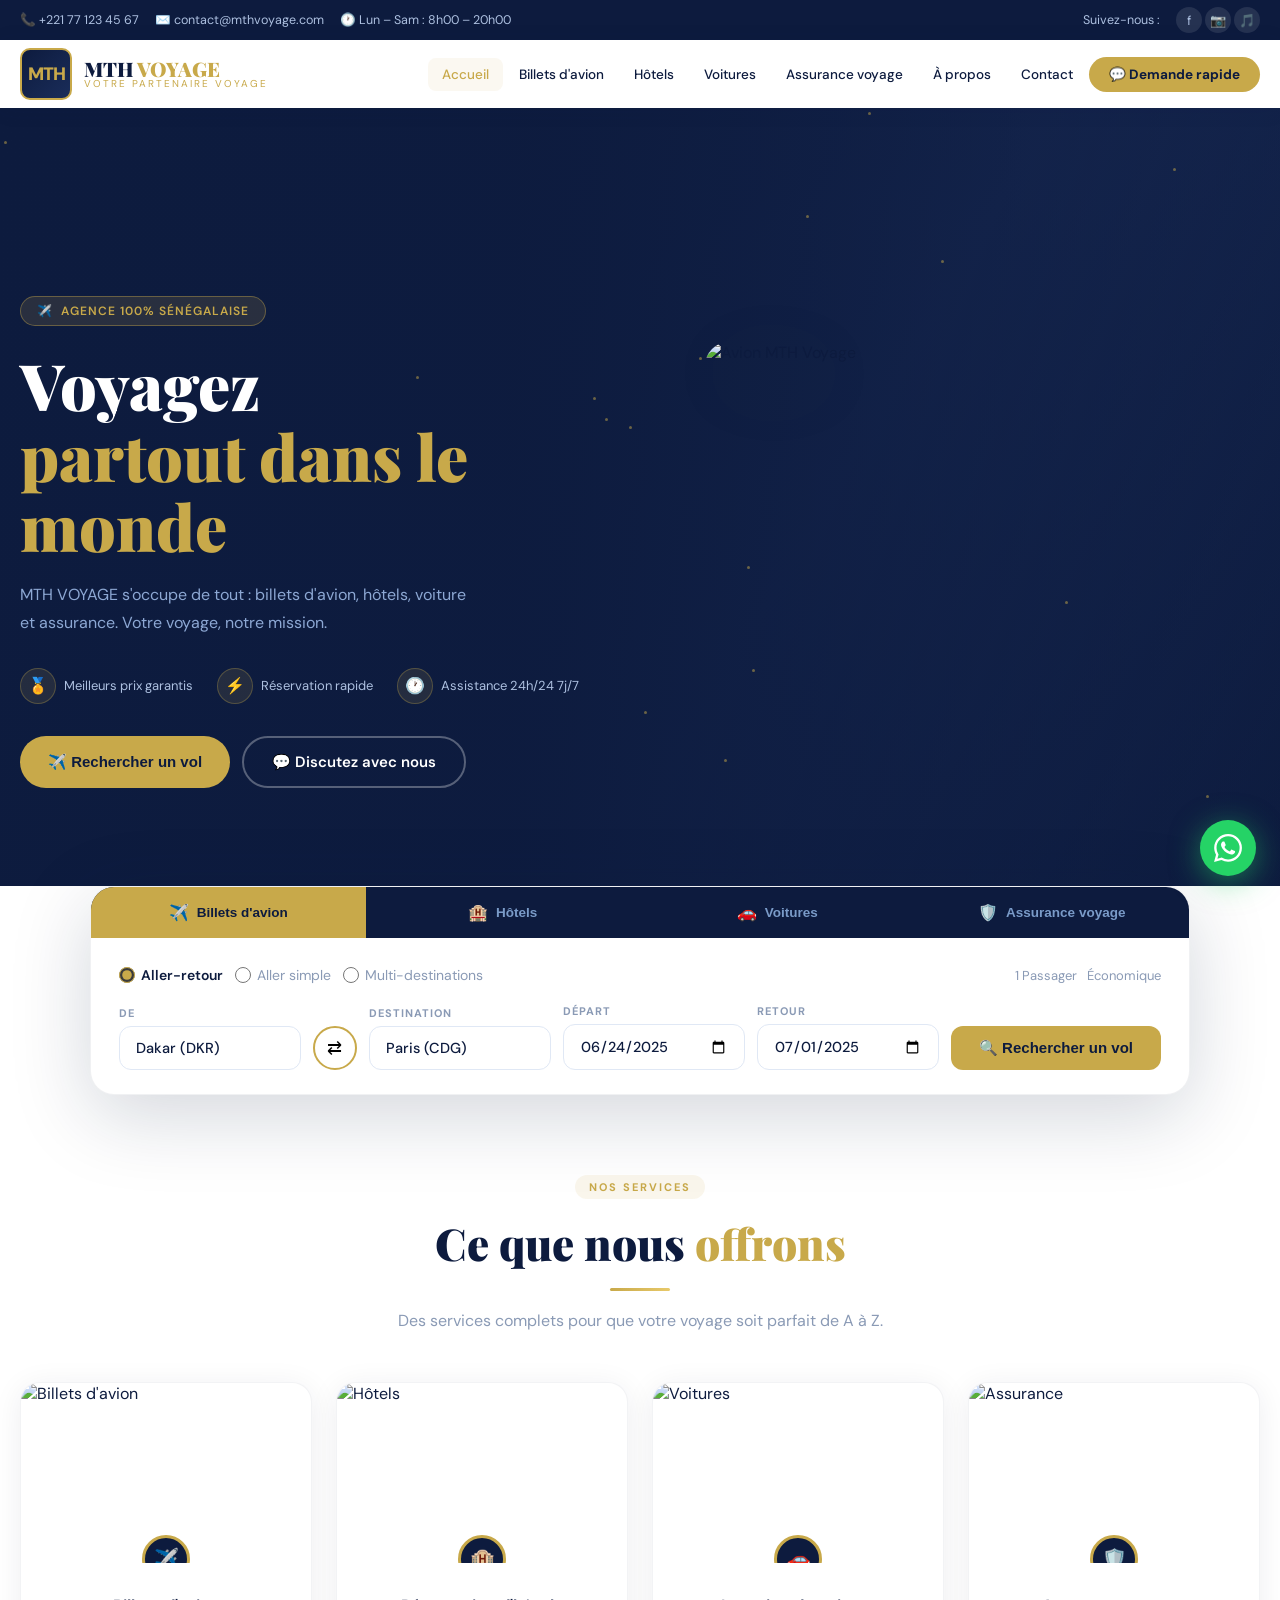
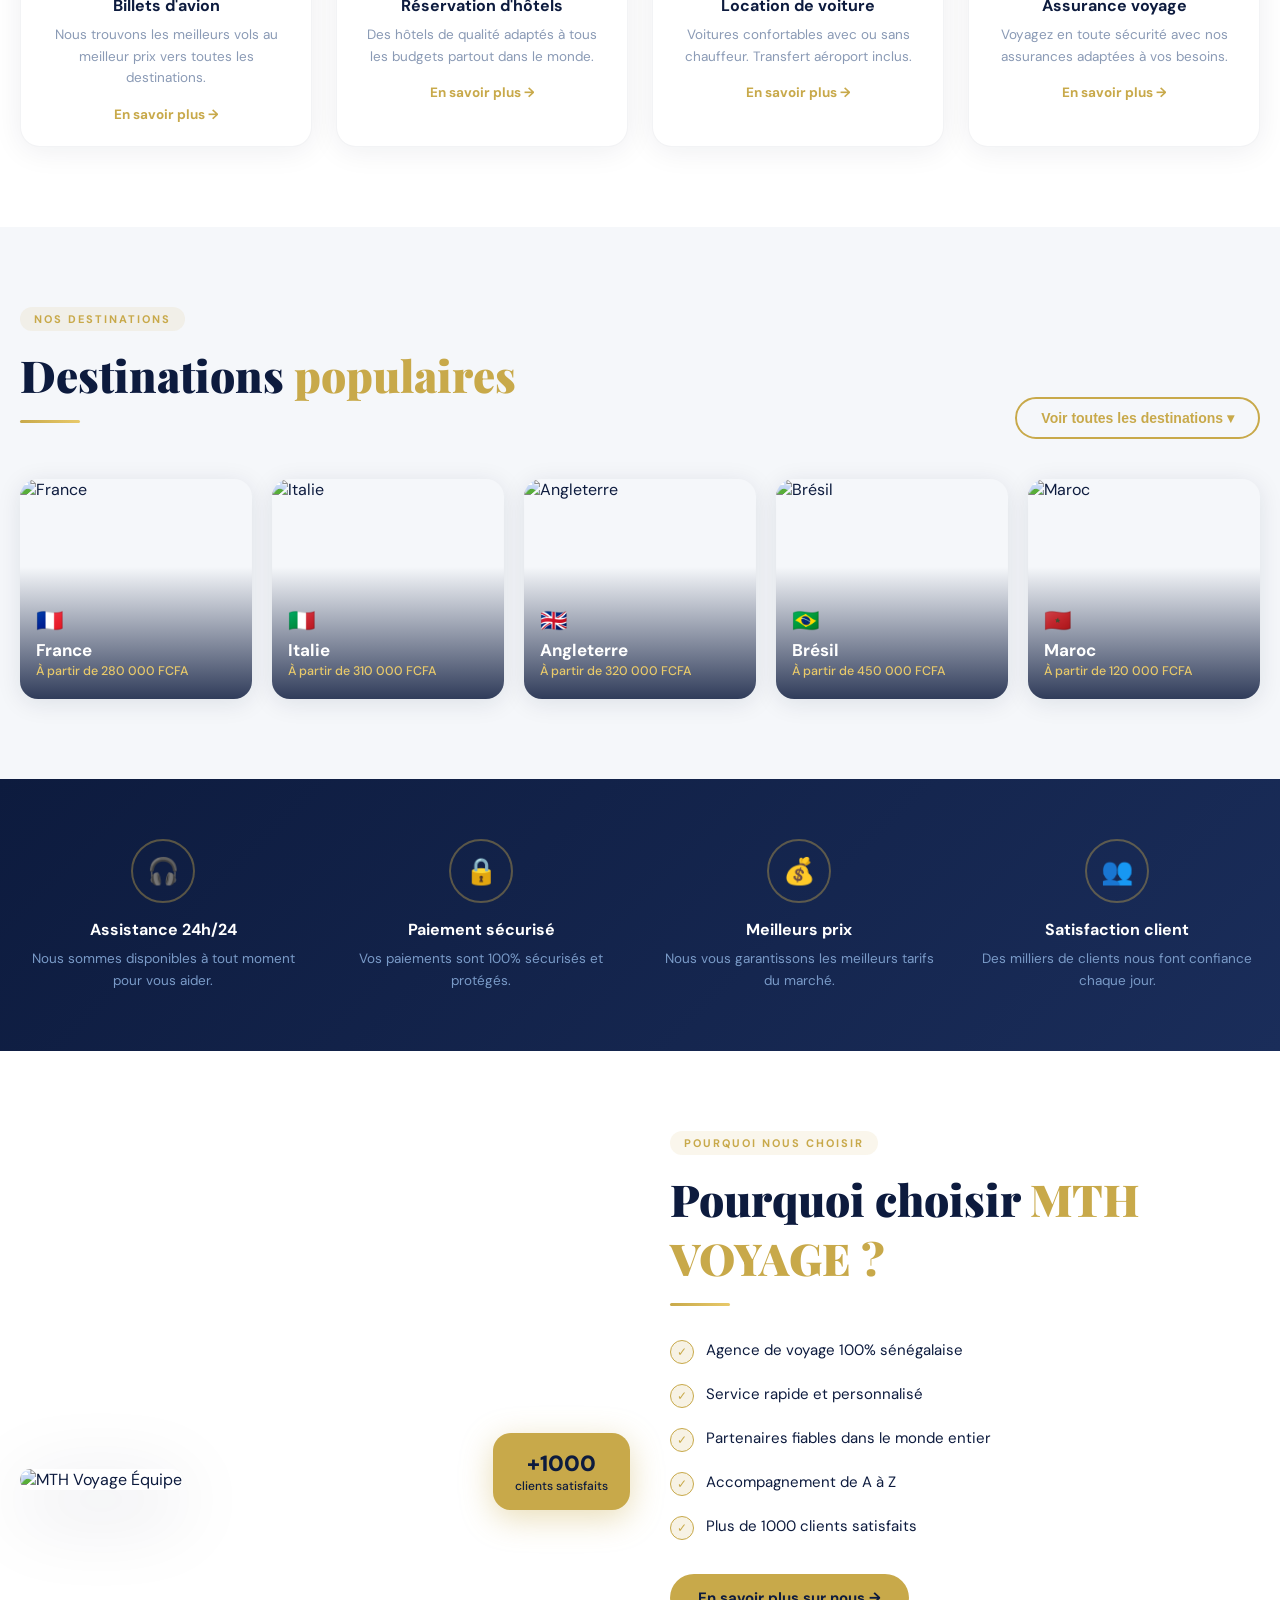
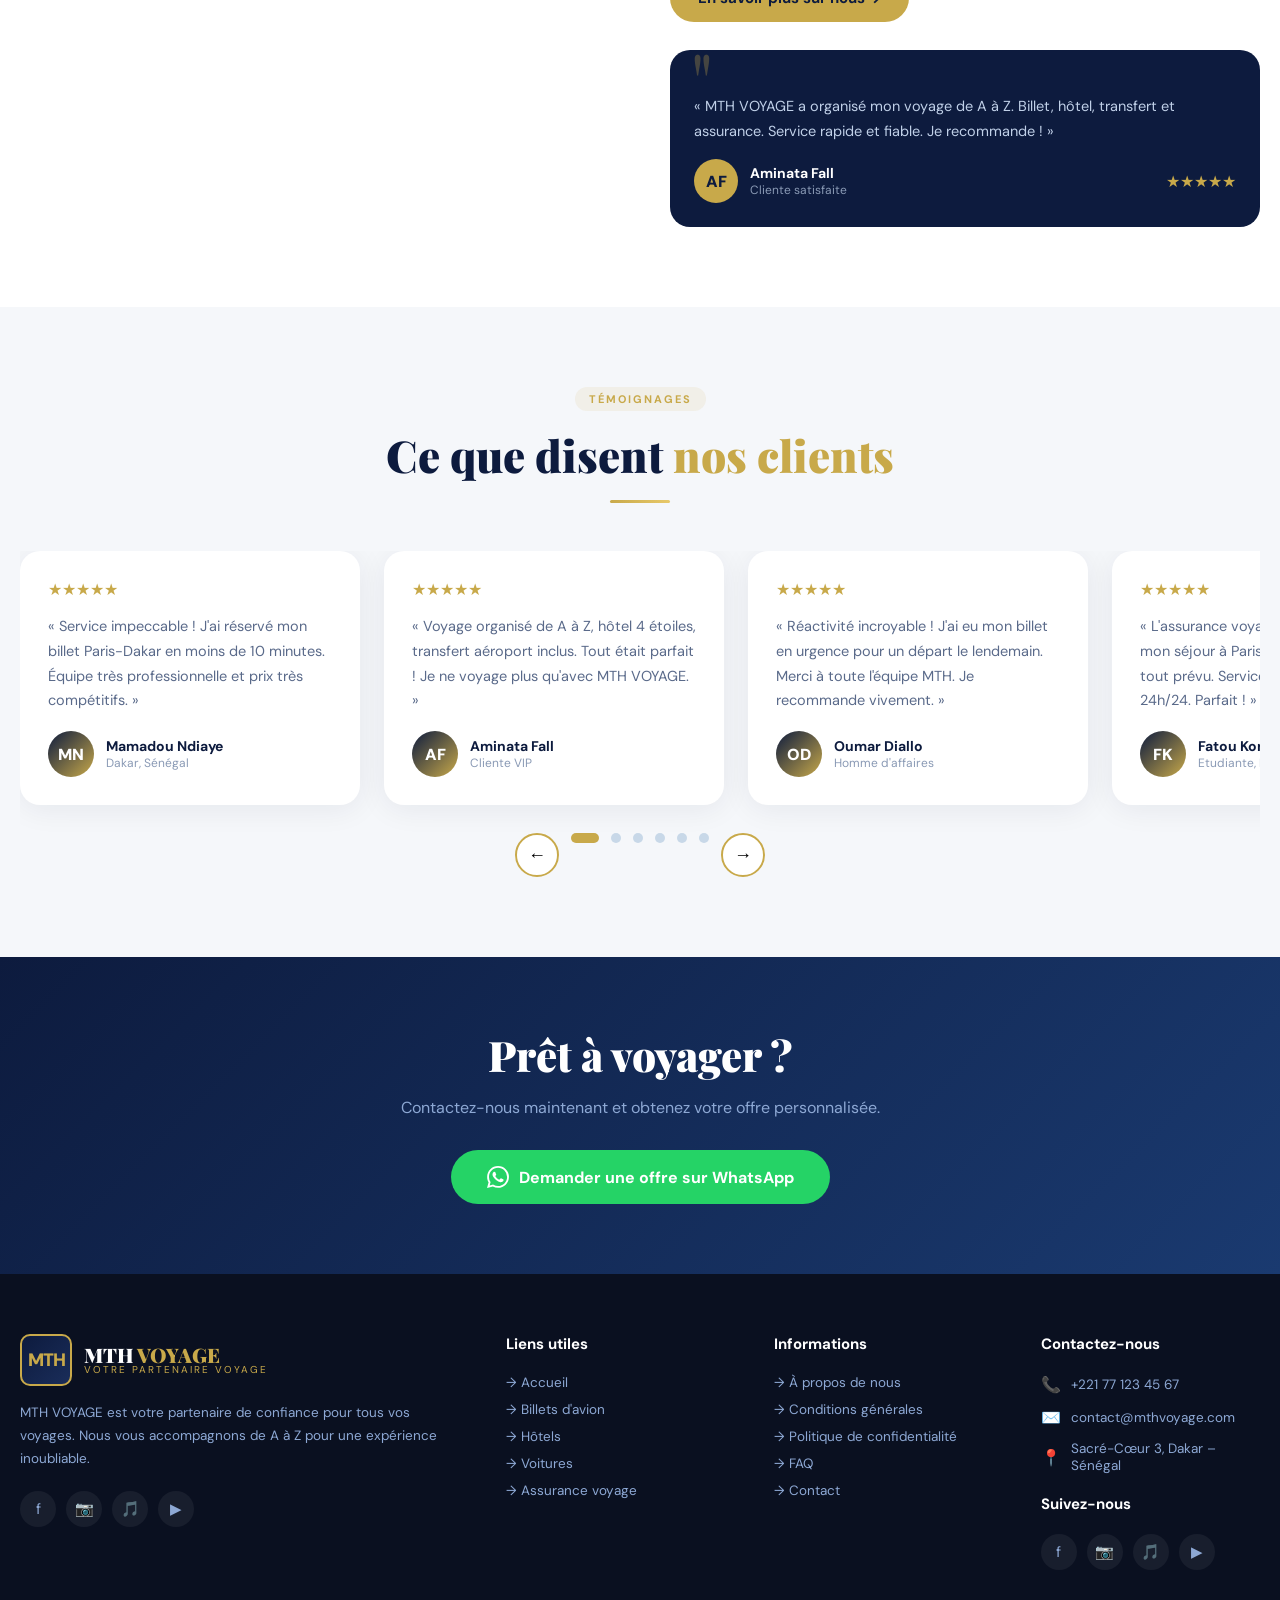
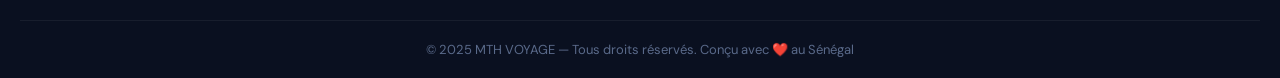
==== commit 683c51da: "Update index.html" ====
--- a/index.html
+++ b/index.html
@@ -3,1091 +3,1140 @@
 <head>
 <meta charset="UTF-8">
 <meta name="viewport" content="width=device-width, initial-scale=1.0">
-<title>MTH VOYAGE - Voyagez partout dans le monde</title>
-<link href="https://fonts.googleapis.com/css2?family=Playfair+Display:wght@700;900&family=DM+Sans:wght@300;400;500;600&display=swap" rel="stylesheet">
-<link rel="stylesheet" href="https://cdnjs.cloudflare.com/ajax/libs/font-awesome/6.5.0/css/all.min.css">
+<title>MTH Voyage - Voyagez partout dans le monde</title>
+<link rel="preconnect" href="https://fonts.googleapis.com">
+<link href="https://fonts.googleapis.com/css2?family=Playfair+Display:wght@700;900&family=DM+Sans:wght@300;400;500;600;700&display=swap" rel="stylesheet">
 <style>
-  :root {
-    --navy: #0d1b3e;
-    --gold: #c9922a;
-    --gold-light: #e5b04a;
-    --white: #ffffff;
-    --gray: #f5f6fa;
-    --text: #1a1a2e;
-    --muted: #6b7280;
-    --border: #e5e7eb;
-    --whatsapp: #25d366;
-  }
-
-  * { margin: 0; padding: 0; box-sizing: border-box; }
-
-  html { scroll-behavior: smooth; }
-
-  body {
-    font-family: 'DM Sans', sans-serif;
-    color: var(--text);
-    overflow-x: hidden;
-  }
-
-  /* ── TOP BAR ── */
-  .topbar {
-    background: var(--navy);
-    color: rgba(255,255,255,0.85);
-    font-size: 0.78rem;
-    padding: 6px 0;
-  }
-  .topbar .inner {
-    max-width: 1200px;
-    margin: auto;
-    padding: 0 20px;
-    display: flex;
-    justify-content: space-between;
-    align-items: center;
-    flex-wrap: wrap;
-    gap: 6px;
-  }
-  .topbar a { color: inherit; text-decoration: none; }
-  .topbar .left, .topbar .right { display: flex; gap: 18px; align-items: center; }
-  .topbar i { margin-right: 5px; color: var(--gold); }
-  .topbar .socials a { color: rgba(255,255,255,0.75); font-size: 0.85rem; }
-  .topbar .socials a:hover { color: var(--gold); }
-
-  /* ── NAVBAR ── */
-  nav {
-    background: #fff;
-    box-shadow: 0 2px 20px rgba(0,0,0,0.08);
-    position: sticky;
-    top: 0;
-    z-index: 1000;
-  }
-  .nav-inner {
-    max-width: 1200px;
-    margin: auto;
-    padding: 0 20px;
-    display: flex;
-    align-items: center;
-    gap: 30px;
-    height: 68px;
-  }
-  .logo {
-    font-family: 'Playfair Display', serif;
-    font-size: 1.6rem;
-    font-weight: 900;
-    color: var(--navy);
-    text-decoration: none;
-    white-space: nowrap;
-  }
-  .logo span { color: var(--gold); }
-  .nav-links {
-    display: flex;
-    list-style: none;
-    gap: 2px;
-    flex: 1;
-    justify-content: center;
-  }
-  .nav-links a {
-    color: var(--navy);
-    text-decoration: none;
-    font-size: 0.82rem;
-    font-weight: 500;
-    padding: 6px 12px;
-    border-radius: 6px;
-    transition: all 0.2s;
-    letter-spacing: 0.03em;
-    text-transform: uppercase;
-  }
-  .nav-links a:hover, .nav-links a.active {
-    color: var(--gold);
-  }
-  .btn-demande {
-    background: var(--gold);
-    color: #fff !important;
-    border-radius: 8px !important;
-    padding: 8px 18px !important;
-    font-weight: 600 !important;
-    white-space: nowrap;
-    transition: background 0.2s !important;
-  }
-  .btn-demande:hover { background: var(--gold-light) !important; }
-  .burger { display: none; cursor: pointer; font-size: 1.4rem; color: var(--navy); }
-
-  /* ── HERO ── */
-  .hero {
-    background: linear-gradient(135deg, var(--navy) 0%, #1a3a6e 60%, #0a2040 100%);
-    color: white;
-    padding: 80px 20px 60px;
-    position: relative;
-    overflow: hidden;
-    min-height: 480px;
-    display: flex;
-    align-items: center;
-  }
-  .hero::before {
-    content: '';
-    position: absolute;
-    inset: 0;
-    background: url('https://images.unsplash.com/photo-1436491865332-7a61a109cc05?w=1600&q=80') center/cover no-repeat;
-    opacity: 0.18;
-  }
-  .hero-inner {
-    max-width: 1200px;
-    margin: auto;
-    display: grid;
-    grid-template-columns: 1fr 1fr;
-    gap: 40px;
-    align-items: center;
-    position: relative;
-    z-index: 1;
-    width: 100%;
-  }
-  .hero h1 {
-    font-family: 'Playfair Display', serif;
-    font-size: clamp(2rem, 4vw, 3.4rem);
-    font-weight: 900;
-    line-height: 1.15;
-    margin-bottom: 18px;
-  }
-  .hero p {
-    color: rgba(255,255,255,0.8);
-    font-size: 1rem;
-    line-height: 1.7;
-    max-width: 420px;
-    margin-bottom: 28px;
-  }
-  .hero-badges {
-    display: flex;
-    gap: 20px;
-    flex-wrap: wrap;
-    margin-bottom: 30px;
-  }
-  .badge {
-    display: flex;
-    align-items: center;
-    gap: 8px;
-    font-size: 0.8rem;
-    color: rgba(255,255,255,0.85);
-  }
-  .badge i { color: var(--gold); font-size: 1.1rem; }
-  .btn-wa {
-    display: inline-flex;
-    align-items: center;
-    gap: 10px;
-    background: var(--whatsapp);
-    color: white;
-    padding: 13px 26px;
-    border-radius: 10px;
-    font-weight: 600;
-    text-decoration: none;
-    font-size: 0.95rem;
-    transition: transform 0.2s, box-shadow 0.2s;
-    box-shadow: 0 4px 20px rgba(37,211,102,0.4);
-  }
-  .btn-wa:hover { transform: translateY(-2px); box-shadow: 0 8px 30px rgba(37,211,102,0.5); }
-  .hero-img {
-    display: flex;
-    justify-content: center;
-    align-items: center;
-  }
-  .hero-img img {
-    max-width: 100%;
-    height: 280px;
-    object-fit: contain;
-    filter: drop-shadow(0 20px 40px rgba(0,0,0,0.5));
-    animation: float 4s ease-in-out infinite;
-  }
-  @keyframes float {
-    0%,100% { transform: translateY(0) rotate(-3deg); }
-    50% { transform: translateY(-15px) rotate(-1deg); }
-  }
-
-  /* ── SEARCH BOX ── */
-  .search-section {
-    background: white;
-    box-shadow: 0 4px 30px rgba(0,0,0,0.1);
-    border-radius: 16px;
-    max-width: 1100px;
-    margin: -36px auto 60px;
-    position: relative;
-    z-index: 10;
-    overflow: hidden;
-  }
-  .search-tabs {
-    display: flex;
-    background: var(--gray);
-    border-bottom: 1px solid var(--border);
-  }
-  .search-tab {
-    flex: 1;
-    padding: 16px 10px;
-    font-size: 0.85rem;
-    font-weight: 600;
-    color: var(--muted);
-    cursor: pointer;
-    display: flex;
-    align-items: center;
-    justify-content: center;
-    gap: 8px;
-    transition: all 0.2s;
-    border: none;
-    background: transparent;
-    text-transform: uppercase;
-    letter-spacing: 0.04em;
-  }
-  .search-tab.active {
-    background: var(--navy);
-    color: white;
-  }
-  .search-tab i { font-size: 1rem; }
-  .search-form {
-    padding: 24px;
-    display: flex;
-    gap: 14px;
-    align-items: flex-end;
-    flex-wrap: wrap;
-  }
-  .form-group {
-    display: flex;
-    flex-direction: column;
-    gap: 6px;
-    flex: 1;
-    min-width: 130px;
-  }
-  .form-group label {
-    font-size: 0.72rem;
-    font-weight: 600;
-    color: var(--muted);
-    text-transform: uppercase;
-    letter-spacing: 0.05em;
-  }
-  .form-group select,
-  .form-group input {
-    border: 1.5px solid var(--border);
-    border-radius: 8px;
-    padding: 10px 12px;
-    font-size: 0.9rem;
-    color: var(--text);
-    font-family: inherit;
-    outline: none;
-    transition: border-color 0.2s;
-    background: white;
-  }
-  .form-group select:focus,
-  .form-group input:focus { border-color: var(--gold); }
-  .btn-search {
-    background: var(--gold);
-    color: white;
-    border: none;
-    border-radius: 10px;
-    padding: 12px 28px;
-    font-size: 0.9rem;
-    font-weight: 700;
-    cursor: pointer;
-    display: flex;
-    align-items: center;
-    gap: 10px;
-    white-space: nowrap;
-    transition: background 0.2s, transform 0.15s;
-    font-family: inherit;
-  }
-  .btn-search:hover { background: var(--gold-light); transform: translateY(-1px); }
-
-  /* ── SECTIONS ── */
-  section { padding: 70px 20px; }
-  .container { max-width: 1200px; margin: auto; }
-  .section-title {
-    text-align: center;
-    margin-bottom: 48px;
-  }
-  .section-title h2 {
-    font-family: 'Playfair Display', serif;
-    font-size: clamp(1.6rem, 3vw, 2.4rem);
-    font-weight: 700;
-    color: var(--navy);
-    margin-bottom: 10px;
-  }
-  .section-title .underline {
-    width: 50px;
-    height: 3px;
-    background: var(--gold);
-    margin: 12px auto 0;
-    border-radius: 2px;
-  }
-
-  /* ── SERVICES ── */
-  .services { background: var(--gray); }
-  .services-grid {
-    display: grid;
-    grid-template-columns: repeat(auto-fit, minmax(230px, 1fr));
-    gap: 24px;
-  }
-  .service-card {
-    background: white;
-    border-radius: 14px;
-    overflow: hidden;
-    box-shadow: 0 2px 20px rgba(0,0,0,0.06);
-    transition: transform 0.25s, box-shadow 0.25s;
-  }
-  .service-card:hover { transform: translateY(-6px); box-shadow: 0 12px 40px rgba(0,0,0,0.12); }
-  .service-card .img-wrap {
-    position: relative;
-    height: 160px;
-    overflow: hidden;
-  }
-  .service-card img {
-    width: 100%;
-    height: 100%;
-    object-fit: cover;
-    transition: transform 0.4s;
-  }
-  .service-card:hover img { transform: scale(1.06); }
-  .service-icon {
-    position: absolute;
-    bottom: -18px;
-    left: 50%;
-    transform: translateX(-50%);
-    width: 44px;
-    height: 44px;
-    background: var(--navy);
-    border-radius: 50%;
-    display: flex;
-    align-items: center;
-    justify-content: center;
-    color: white;
-    font-size: 1.1rem;
-    border: 3px solid white;
-    box-shadow: 0 4px 12px rgba(0,0,0,0.15);
-  }
-  .service-body {
-    padding: 30px 20px 20px;
-    text-align: center;
-  }
-  .service-body h3 {
-    font-family: 'Playfair Display', serif;
-    font-size: 1.05rem;
-    font-weight: 700;
-    color: var(--navy);
-    margin-bottom: 10px;
-  }
-  .service-body p {
-    font-size: 0.83rem;
-    color: var(--muted);
-    line-height: 1.6;
-    margin-bottom: 14px;
-  }
-  .link-more {
-    color: var(--gold);
-    font-size: 0.82rem;
-    font-weight: 600;
-    text-decoration: none;
-  }
-  .link-more:hover { color: var(--gold-light); }
-
-  /* ── DESTINATIONS ── */
-  .destinations { background: white; }
-  .destinations-header {
-    display: flex;
-    justify-content: space-between;
-    align-items: center;
-    margin-bottom: 36px;
-  }
-  .destinations-header h2 {
-    font-family: 'Playfair Display', serif;
-    font-size: 1.8rem;
-    font-weight: 700;
-    color: var(--navy);
-  }
-  .btn-voir {
-    border: 1.5px solid var(--gold);
-    color: var(--gold);
-    padding: 8px 18px;
-    border-radius: 8px;
-    font-size: 0.78rem;
-    font-weight: 600;
-    text-decoration: none;
-    text-transform: uppercase;
-    letter-spacing: 0.05em;
-    transition: all 0.2s;
-  }
-  .btn-voir:hover { background: var(--gold); color: white; }
-  .dest-grid {
-    display: grid;
-    grid-template-columns: repeat(5, 1fr);
-    gap: 16px;
-  }
-  .dest-card {
-    border-radius: 12px;
-    overflow: hidden;
-    position: relative;
-    cursor: pointer;
-    box-shadow: 0 2px 16px rgba(0,0,0,0.08);
-    transition: transform 0.25s;
-  }
-  .dest-card:hover { transform: translateY(-5px); }
-  .dest-card img {
-    width: 100%;
-    height: 170px;
-    object-fit: cover;
-    transition: transform 0.4s;
-  }
-  .dest-card:hover img { transform: scale(1.08); }
-  .dest-flag {
-    position: absolute;
-    top: 10px;
-    left: 10px;
-    width: 26px;
-    height: 20px;
-    border-radius: 3px;
-    overflow: hidden;
-    box-shadow: 0 2px 6px rgba(0,0,0,0.3);
-    font-size: 1.2rem;
-    display: flex;
-    align-items: center;
-    justify-content: center;
-    background: white;
-    padding: 2px;
-  }
-  .dest-info {
-    padding: 12px 14px;
-    background: white;
-  }
-  .dest-info h4 {
-    font-weight: 700;
-    font-size: 0.92rem;
-    color: var(--navy);
-    margin-bottom: 4px;
-  }
-  .dest-info .price {
-    font-size: 0.8rem;
-    color: var(--muted);
-  }
-  .dest-info .price span {
-    color: var(--gold);
-    font-weight: 600;
-  }
-
-  /* ── FEATURES ── */
-  .features {
-    background: var(--navy);
-    color: white;
-  }
-  .features-grid {
-    display: grid;
-    grid-template-columns: repeat(4, 1fr);
-    gap: 30px;
-  }
-  .feature-item {
-    text-align: center;
-    padding: 20px;
-  }
-  .feature-item .icon {
-    width: 60px;
-    height: 60px;
-    border: 2px solid var(--gold);
-    border-radius: 50%;
-    display: flex;
-    align-items: center;
-    justify-content: center;
-    margin: 0 auto 18px;
-    font-size: 1.4rem;
-    color: var(--gold);
-  }
-  .feature-item h4 {
-    font-family: 'Playfair Display', serif;
-    font-size: 1rem;
-    font-weight: 700;
-    margin-bottom: 10px;
-  }
-  .feature-item p {
-    font-size: 0.82rem;
-    color: rgba(255,255,255,0.65);
-    line-height: 1.6;
-  }
-
-  /* ── WHY US ── */
-  .why-us { background: var(--gray); }
-  .why-inner {
-    display: grid;
-    grid-template-columns: 1fr 1fr 1fr;
-    gap: 40px;
-    align-items: center;
-  }
-  .why-img img {
-    width: 100%;
-    border-radius: 16px;
-    box-shadow: 0 10px 40px rgba(0,0,0,0.15);
-  }
-  .why-points { display: flex; flex-direction: column; gap: 16px; }
-  .why-point {
-    display: flex;
-    align-items: center;
-    gap: 14px;
-    font-size: 0.9rem;
-    font-weight: 500;
-  }
-  .why-point i { color: var(--gold); font-size: 1rem; width: 20px; }
-  .why-title h2 {
-    font-family: 'Playfair Display', serif;
-    font-size: 1.8rem;
-    font-weight: 700;
-    color: var(--navy);
-    margin-bottom: 20px;
-  }
-  .btn-about {
-    display: inline-block;
-    background: var(--gold);
-    color: white;
-    padding: 12px 26px;
-    border-radius: 10px;
-    font-weight: 600;
-    font-size: 0.88rem;
-    text-decoration: none;
-    margin-top: 16px;
-    transition: background 0.2s;
-  }
-  .btn-about:hover { background: var(--gold-light); }
-  .testimonial-box {
-    background: var(--navy);
-    color: white;
-    border-radius: 16px;
-    padding: 28px;
-  }
-  .testimonial-box .quote {
-    font-size: 2.5rem;
-    color: var(--gold);
-    line-height: 1;
-    margin-bottom: 12px;
-  }
-  .testimonial-box p {
-    font-size: 0.88rem;
-    line-height: 1.7;
-    color: rgba(255,255,255,0.85);
-    font-style: italic;
-    margin-bottom: 18px;
-  }
-  .testimonial-author {
-    display: flex;
-    align-items: center;
-    gap: 12px;
-  }
-  .testimonial-author img {
-    width: 44px;
-    height: 44px;
-    border-radius: 50%;
-    object-fit: cover;
-    border: 2px solid var(--gold);
-  }
-  .testimonial-author .name { font-weight: 700; font-size: 0.88rem; }
-  .testimonial-author .role { font-size: 0.75rem; color: rgba(255,255,255,0.6); }
-
-  /* ── CTA ── */
-  .cta-section {
-    background: linear-gradient(135deg, var(--navy), #1a3a6e);
-    color: white;
-    padding: 50px 20px;
-    text-align: center;
-  }
-  .cta-section h2 {
-    font-family: 'Playfair Display', serif;
-    font-size: 1.9rem;
-    margin-bottom: 10px;
-  }
-  .cta-section p { color: rgba(255,255,255,0.7); margin-bottom: 24px; font-size: 0.95rem; }
-
-  /* ── FOOTER ── */
-  footer {
-    background: #08122a;
-    color: rgba(255,255,255,0.7);
-    padding: 56px 20px 20px;
-  }
-  .footer-grid {
-    max-width: 1200px;
-    margin: auto;
-    display: grid;
-    grid-template-columns: 2fr 1fr 1fr 1.5fr;
-    gap: 40px;
-    padding-bottom: 40px;
-    border-bottom: 1px solid rgba(255,255,255,0.1);
-  }
-  .footer-brand .logo { color: white; font-size: 1.5rem; }
-  .footer-brand p { font-size: 0.82rem; line-height: 1.7; margin-top: 14px; }
-  footer h5 {
-    color: white;
-    font-size: 0.88rem;
-    font-weight: 700;
-    margin-bottom: 18px;
-    text-transform: uppercase;
-    letter-spacing: 0.06em;
-  }
-  footer ul { list-style: none; display: flex; flex-direction: column; gap: 10px; }
-  footer ul a {
-    color: rgba(255,255,255,0.65);
-    text-decoration: none;
-    font-size: 0.83rem;
-    transition: color 0.2s;
-  }
-  footer ul a:hover { color: var(--gold); }
-  .footer-contact p {
-    font-size: 0.82rem;
-    display: flex;
-    align-items: center;
-    gap: 10px;
-    margin-bottom: 10px;
-  }
-  .footer-contact i { color: var(--gold); width: 16px; }
-  .footer-socials {
-    display: flex;
-    gap: 10px;
-    margin-top: 16px;
-  }
-  .footer-socials a {
-    width: 34px;
-    height: 34px;
-    background: rgba(255,255,255,0.1);
-    border-radius: 8px;
-    display: flex;
-    align-items: center;
-    justify-content: center;
-    color: white;
-    font-size: 0.85rem;
-    text-decoration: none;
-    transition: background 0.2s;
-  }
-  .footer-socials a:hover { background: var(--gold); }
-  .footer-bottom {
-    max-width: 1200px;
-    margin: 20px auto 0;
-    display: flex;
-    justify-content: space-between;
-    align-items: center;
-    font-size: 0.78rem;
-    flex-wrap: wrap;
-    gap: 8px;
-  }
-  .footer-bottom span { color: var(--gold); }
-
-  /* ── RESPONSIVE ── */
-  @media (max-width: 900px) {
-    .hero-inner { grid-template-columns: 1fr; }
-    .hero-img { display: none; }
-    .dest-grid { grid-template-columns: repeat(3, 1fr); }
-    .features-grid { grid-template-columns: repeat(2, 1fr); }
-    .footer-grid { grid-template-columns: 1fr 1fr; }
-    .why-inner { grid-template-columns: 1fr; }
-    .why-img { display: none; }
-  }
-  @media (max-width: 600px) {
-    .nav-links { display: none; }
-    .burger { display: block; }
-    .dest-grid { grid-template-columns: repeat(2, 1fr); }
-    .features-grid { grid-template-columns: 1fr 1fr; }
-    .footer-grid { grid-template-columns: 1fr; }
-    .search-tabs { flex-wrap: wrap; }
-    .search-tab { flex: 1 1 40%; }
-    .nav-links.open {
-      display: flex;
-      flex-direction: column;
-      position: fixed;
-      top: 68px;
-      left: 0;
-      right: 0;
-      background: white;
-      padding: 20px;
-      box-shadow: 0 10px 30px rgba(0,0,0,0.1);
-      z-index: 999;
-    }
-  }
+:root {
+  --navy: #0d1b3e;
+  --navy2: #1a2d5a;
+  --gold: #c8a94a;
+  --gold2: #e8c96a;
+  --white: #ffffff;
+  --light: #f5f7fa;
+  --gray: #8a9ab5;
+  --dark: #0a1020;
+  --green: #25d366;
+  --radius: 16px;
+  --shadow: 0 8px 40px rgba(13,27,62,0.13);
+}
+*{margin:0;padding:0;box-sizing:border-box;}
+html{scroll-behavior:smooth;}
+body{font-family:'DM Sans',sans-serif;background:var(--white);color:var(--navy);overflow-x:hidden;}
+
+/* ========== TOPBAR ========== */
+.topbar{background:var(--navy);color:#adc0e0;font-size:12.5px;padding:7px 0;}
+.topbar-inner{max-width:1280px;margin:0 auto;padding:0 20px;display:flex;justify-content:space-between;align-items:center;flex-wrap:wrap;gap:6px;}
+.topbar a{color:#adc0e0;text-decoration:none;display:inline-flex;align-items:center;gap:5px;}
+.topbar a:hover{color:var(--gold);}
+.topbar-left,.topbar-right{display:flex;align-items:center;gap:16px;}
+.topbar-socials a{width:26px;height:26px;border-radius:50%;background:rgba(255,255,255,.1);display:inline-flex;align-items:center;justify-content:center;font-size:13px;transition:.2s;}
+.topbar-socials a:hover{background:var(--gold);color:var(--navy);}
+
+/* ========== NAV ========== */
+nav{background:var(--white);position:sticky;top:0;z-index:1000;box-shadow:0 2px 20px rgba(13,27,62,.08);}
+.nav-inner{max-width:1280px;margin:0 auto;padding:0 20px;display:flex;align-items:center;justify-content:space-between;height:68px;}
+.logo-wrap{display:flex;align-items:center;gap:12px;}
+.logo-img-slot{width:52px;height:52px;border-radius:10px;background:linear-gradient(135deg,var(--navy),var(--navy2));display:flex;align-items:center;justify-content:center;overflow:hidden;border:2px solid var(--gold);}
+.logo-img-slot img{width:100%;height:100%;object-fit:cover;}
+.logo-img-slot span{color:var(--gold);font-weight:900;font-size:18px;letter-spacing:-1px;}
+.logo-text{font-family:'Playfair Display',serif;font-size:20px;font-weight:900;color:var(--navy);line-height:1;}
+.logo-text small{display:block;font-family:'DM Sans',sans-serif;font-weight:400;font-size:10px;color:var(--gold);letter-spacing:2px;text-transform:uppercase;}
+.nav-links{display:flex;align-items:center;gap:2px;}
+.nav-links a{padding:8px 14px;border-radius:8px;font-size:13.5px;font-weight:500;color:var(--navy);text-decoration:none;transition:.2s;}
+.nav-links a:hover,.nav-links a.active{color:var(--gold);background:rgba(200,169,74,.08);}
+.btn-rapide{background:var(--gold);color:var(--navy)!important;font-weight:700!important;border-radius:30px!important;padding:9px 20px!important;display:flex;align-items:center;gap:6px;}
+.btn-rapide:hover{background:var(--gold2)!important;}
+.burger{display:none;flex-direction:column;gap:5px;cursor:pointer;padding:4px;}
+.burger span{width:24px;height:2.5px;background:var(--navy);border-radius:2px;transition:.3s;}
+.mobile-menu{display:none;flex-direction:column;background:var(--white);border-top:1px solid #eee;padding:12px 20px 20px;}
+.mobile-menu a{padding:12px 0;border-bottom:1px solid #f0f0f0;color:var(--navy);text-decoration:none;font-weight:500;display:block;}
+.mobile-menu a:last-child{border:none;}
+
+/* ========== HERO ========== */
+.hero{position:relative;min-height:92vh;display:flex;align-items:center;overflow:hidden;background:linear-gradient(120deg,#0d1b3e 0%,#1a2d5a 60%,#0d1b3e 100%);}
+.hero-bg{position:absolute;inset:0;background:url('https://images.unsplash.com/photo-1436491865332-7a61a109cc05?w=1600&q=80') center/cover no-repeat;opacity:.22;}
+.hero-overlay{position:absolute;inset:0;background:linear-gradient(90deg,rgba(13,27,62,.97) 40%,rgba(13,27,62,.4) 100%);}
+.hero-particles{position:absolute;inset:0;pointer-events:none;}
+.particle{position:absolute;width:3px;height:3px;background:var(--gold);border-radius:50%;opacity:.5;animation:float 8s infinite;}
+@keyframes float{0%,100%{transform:translateY(0) translateX(0);opacity:.3;}50%{transform:translateY(-40px) translateX(20px);opacity:.8;}}
+.hero-content{position:relative;z-index:2;max-width:1280px;margin:0 auto;padding:80px 20px 40px;display:grid;grid-template-columns:1fr 1fr;gap:60px;align-items:center;}
+.hero-left{}
+.hero-badge{display:inline-flex;align-items:center;gap:8px;background:rgba(200,169,74,.15);border:1px solid rgba(200,169,74,.4);border-radius:30px;padding:6px 16px;margin-bottom:24px;}
+.hero-badge span{color:var(--gold);font-size:12px;font-weight:600;letter-spacing:1px;text-transform:uppercase;}
+.hero-title{font-family:'Playfair Display',serif;font-size:clamp(36px,5vw,64px);font-weight:900;color:var(--white);line-height:1.1;margin-bottom:20px;}
+.hero-title em{color:var(--gold);font-style:normal;display:block;}
+.hero-desc{color:#8da8d4;font-size:16px;line-height:1.7;margin-bottom:32px;max-width:460px;}
+.hero-trust{display:flex;gap:24px;flex-wrap:wrap;}
+.trust-item{display:flex;align-items:center;gap:8px;color:#adc0e0;font-size:13px;}
+.trust-icon{width:36px;height:36px;border-radius:50%;background:rgba(200,169,74,.12);border:1px solid rgba(200,169,74,.3);display:flex;align-items:center;justify-content:center;font-size:16px;}
+.hero-cta{display:flex;gap:12px;margin-top:32px;flex-wrap:wrap;}
+.btn-primary{background:var(--gold);color:var(--navy);font-weight:700;padding:14px 28px;border-radius:30px;text-decoration:none;display:inline-flex;align-items:center;gap:8px;font-size:15px;transition:.3s;border:none;cursor:pointer;}
+.btn-primary:hover{background:var(--gold2);transform:translateY(-2px);box-shadow:0 8px 30px rgba(200,169,74,.4);}
+.btn-outline{background:transparent;color:var(--white);font-weight:600;padding:14px 28px;border-radius:30px;text-decoration:none;display:inline-flex;align-items:center;gap:8px;font-size:15px;transition:.3s;border:2px solid rgba(255,255,255,.3);cursor:pointer;}
+.btn-outline:hover{border-color:var(--gold);color:var(--gold);}
+.hero-plane{position:relative;display:flex;align-items:center;justify-content:center;}
+.hero-plane img{width:100%;max-width:520px;filter:drop-shadow(0 20px 60px rgba(200,169,74,.2));animation:planeFly 6s ease-in-out infinite;}
+@keyframes planeFly{0%,100%{transform:translateY(0) rotate(-5deg);}50%{transform:translateY(-20px) rotate(-3deg);}}
+
+/* ========== SEARCH BOX ========== */
+.search-section{background:var(--white);padding:0 20px;position:relative;z-index:10;}
+.search-box{max-width:1100px;margin:-50px auto 0;background:var(--white);border-radius:24px;box-shadow:0 20px 80px rgba(13,27,62,.18);overflow:hidden;border:1px solid rgba(13,27,62,.06);}
+.search-tabs{display:flex;background:var(--navy);}
+.s-tab{flex:1;padding:16px 12px;display:flex;align-items:center;justify-content:center;gap:8px;color:#7a9bc8;font-size:13.5px;font-weight:600;cursor:pointer;transition:.25s;border:none;background:transparent;}
+.s-tab:hover{color:var(--white);}
+.s-tab.active{background:var(--gold);color:var(--navy);}
+.s-tab span{font-size:16px;}
+.search-form{padding:28px 28px 24px;}
+.trip-options{display:flex;gap:12px;margin-bottom:20px;flex-wrap:wrap;}
+.trip-opt{display:flex;align-items:center;gap:6px;cursor:pointer;font-size:14px;color:var(--gray);}
+.trip-opt input{accent-color:var(--gold);width:16px;height:16px;cursor:pointer;}
+.trip-opt.selected{color:var(--navy);font-weight:600;}
+.search-fields{display:grid;grid-template-columns:1fr auto 1fr 1fr 1fr auto;gap:12px;align-items:end;}
+.field-group{position:relative;}
+.field-group label{display:block;font-size:11px;font-weight:700;color:var(--gray);text-transform:uppercase;letter-spacing:1px;margin-bottom:6px;}
+.field-group input,.field-group select{width:100%;padding:12px 16px;border:1.5px solid #e0e8f5;border-radius:12px;font-family:'DM Sans',sans-serif;font-size:14.5px;font-weight:500;color:var(--navy);background:var(--white);transition:.2s;outline:none;}
+.field-group input:focus,.field-group select:focus{border-color:var(--gold);box-shadow:0 0 0 3px rgba(200,169,74,.1);}
+.swap-btn{width:44px;height:44px;border-radius:50%;border:2px solid var(--gold);background:var(--white);display:flex;align-items:center;justify-content:center;cursor:pointer;font-size:18px;transition:.3s;align-self:flex-end;flex-shrink:0;}
+.swap-btn:hover{background:var(--gold);transform:rotate(180deg);}
+.btn-search{background:var(--gold);color:var(--navy);font-weight:700;padding:13px 28px;border-radius:12px;border:none;font-size:15px;cursor:pointer;display:flex;align-items:center;gap:8px;transition:.3s;white-space:nowrap;align-self:flex-end;}
+.btn-search:hover{background:var(--gold2);transform:translateY(-2px);box-shadow:0 6px 24px rgba(200,169,74,.35);}
+.autocomplete-list{position:absolute;top:calc(100% + 4px);left:0;right:0;background:var(--white);border-radius:12px;box-shadow:0 8px 40px rgba(13,27,62,.15);z-index:200;border:1px solid #e8ecf5;max-height:200px;overflow-y:auto;display:none;}
+.autocomplete-list.show{display:block;}
+.autocomplete-item{padding:10px 16px;cursor:pointer;font-size:14px;color:var(--navy);display:flex;align-items:center;gap:10px;transition:.15s;}
+.autocomplete-item:hover{background:#f5f7fa;color:var(--gold);}
+.autocomplete-item .ac-flag{font-size:18px;}
+.return-field{transition:all .3s;}
+
+/* ========== STEPS FLOW (after search) ========== */
+.steps-flow{display:none;margin-top:0;padding:0 20px;}
+.steps-wrap{max-width:1100px;margin:0 auto;}
+.step-card{background:var(--white);border-radius:24px;box-shadow:0 16px 60px rgba(13,27,62,.12);margin-bottom:20px;overflow:hidden;animation:slideUp .4s ease;}
+@keyframes slideUp{from{opacity:0;transform:translateY(30px);}to{opacity:1;transform:translateY(0);}}
+.step-header{background:linear-gradient(135deg,var(--navy),var(--navy2));padding:20px 28px;display:flex;align-items:center;gap:14px;}
+.step-num{width:36px;height:36px;border-radius:50%;background:var(--gold);color:var(--navy);font-weight:900;font-size:15px;display:flex;align-items:center;justify-content:center;flex-shrink:0;}
+.step-title{color:var(--white);font-size:17px;font-weight:700;}
+.step-subtitle{color:#7a9bc8;font-size:13px;}
+.step-body{padding:28px;}
+.options-grid{display:grid;grid-template-columns:repeat(auto-fit,minmax(200px,1fr));gap:14px;}
+.option-card{border:2px solid #e0e8f5;border-radius:16px;padding:22px 18px;cursor:pointer;transition:.25s;text-align:center;position:relative;overflow:hidden;}
+.option-card::before{content:'';position:absolute;inset:0;background:linear-gradient(135deg,rgba(200,169,74,.05),transparent);opacity:0;transition:.25s;}
+.option-card:hover,.option-card.selected{border-color:var(--gold);box-shadow:0 4px 24px rgba(200,169,74,.2);}
+.option-card:hover::before,.option-card.selected::before{opacity:1;}
+.option-card.selected{background:linear-gradient(135deg,rgba(200,169,74,.08),rgba(200,169,74,.02));}
+.option-icon{font-size:36px;margin-bottom:12px;display:block;}
+.option-name{font-weight:700;font-size:15px;color:var(--navy);margin-bottom:4px;}
+.option-desc{font-size:12.5px;color:var(--gray);line-height:1.4;}
+.option-price{margin-top:10px;font-weight:700;color:var(--gold);font-size:14px;}
+.step-actions{display:flex;gap:12px;margin-top:24px;justify-content:flex-end;flex-wrap:wrap;}
+.btn-ignore{background:#f5f7fa;color:var(--gray);font-weight:600;padding:12px 24px;border-radius:30px;border:none;cursor:pointer;font-size:14px;transition:.2s;}
+.btn-ignore:hover{background:#e0e8f5;color:var(--navy);}
+.btn-next{background:var(--gold);color:var(--navy);font-weight:700;padding:12px 28px;border-radius:30px;border:none;cursor:pointer;font-size:14px;transition:.3s;}
+.btn-next:hover{background:var(--gold2);transform:translateY(-2px);}
+.btn-whatsapp{background:var(--green);color:var(--white);font-weight:700;padding:14px 32px;border-radius:30px;border:none;cursor:pointer;font-size:15px;display:flex;align-items:center;gap:10px;transition:.3s;}
+.btn-whatsapp:hover{background:#1fb954;transform:translateY(-2px);box-shadow:0 6px 24px rgba(37,211,102,.4);}
+.radio-opt{display:flex;align-items:center;gap:14px;padding:16px 20px;border:2px solid #e0e8f5;border-radius:14px;cursor:pointer;transition:.25s;margin-bottom:10px;}
+.radio-opt:hover,.radio-opt.selected{border-color:var(--gold);}
+.radio-opt .rbtn{width:20px;height:20px;border-radius:50%;border:2px solid #c0cfe8;flex-shrink:0;display:flex;align-items:center;justify-content:center;transition:.2s;}
+.radio-opt.selected .rbtn{border-color:var(--gold);background:var(--gold);}
+.radio-opt.selected .rbtn::after{content:'';width:8px;height:8px;border-radius:50%;background:var(--navy);}
+.radio-label{font-weight:600;font-size:15px;color:var(--navy);}
+.radio-sub{font-size:12.5px;color:var(--gray);}
+.star-opts{display:grid;grid-template-columns:repeat(auto-fit,minmax(160px,1fr));gap:12px;}
+.star-card{border:2px solid #e0e8f5;border-radius:16px;padding:20px;cursor:pointer;text-align:center;transition:.25s;}
+.star-card:hover,.star-card.selected{border-color:var(--gold);background:rgba(200,169,74,.05);}
+.star-card .stars{color:var(--gold);font-size:20px;margin-bottom:6px;}
+.star-card .s-name{font-weight:700;font-size:14px;color:var(--navy);}
+.star-card .s-price{font-size:12px;color:var(--gray);margin-top:4px;}
+.summary-box{background:#f5f7fa;border-radius:16px;padding:20px;margin-bottom:20px;}
+.summary-title{font-weight:700;color:var(--navy);margin-bottom:12px;font-size:16px;}
+.summary-row{display:flex;justify-content:space-between;padding:7px 0;border-bottom:1px solid #e8ecf5;font-size:14px;}
+.summary-row:last-child{border:none;font-weight:700;color:var(--gold);}
+.summary-val{font-weight:600;color:var(--navy2);}
+
+/* ========== SERVICES ========== */
+.section{padding:80px 20px;}
+.section-tag{display:inline-block;background:rgba(200,169,74,.1);color:var(--gold);font-size:11px;font-weight:700;letter-spacing:2px;text-transform:uppercase;padding:5px 14px;border-radius:20px;margin-bottom:14px;}
+.section-title{font-family:'Playfair Display',serif;font-size:clamp(28px,4vw,44px);font-weight:900;color:var(--navy);margin-bottom:16px;}
+.section-title span{color:var(--gold);}
+.section-sub{color:var(--gray);font-size:16px;max-width:560px;line-height:1.7;}
+.section-header{margin-bottom:48px;}
+.section-header.center{text-align:center;}
+.section-header.center .section-sub{margin:0 auto;}
+.divider{width:60px;height:3px;background:linear-gradient(90deg,var(--gold),var(--gold2));border-radius:2px;margin:16px 0;}
+.divider.center{margin:16px auto;}
+
+/* SERVICES GRID */
+.services-grid{display:grid;grid-template-columns:repeat(auto-fit,minmax(240px,1fr));gap:24px;max-width:1280px;margin:0 auto;}
+.srv-card{background:var(--white);border-radius:20px;overflow:hidden;box-shadow:0 4px 30px rgba(13,27,62,.07);transition:.3s;border:1px solid rgba(13,27,62,.05);}
+.srv-card:hover{transform:translateY(-8px);box-shadow:0 16px 60px rgba(13,27,62,.14);}
+.srv-img{position:relative;height:180px;overflow:hidden;}
+.srv-img img{width:100%;height:100%;object-fit:cover;transition:.4s;}
+.srv-card:hover .srv-img img{transform:scale(1.06);}
+.srv-icon-wrap{position:absolute;bottom:-20px;left:50%;transform:translateX(-50%);width:48px;height:48px;border-radius:50%;background:var(--navy);border:3px solid var(--gold);display:flex;align-items:center;justify-content:center;font-size:20px;}
+.srv-body{padding:32px 20px 22px;text-align:center;}
+.srv-name{font-weight:700;font-size:16px;color:var(--navy);margin-bottom:8px;}
+.srv-desc{font-size:13.5px;color:var(--gray);line-height:1.6;margin-bottom:14px;}
+.srv-link{color:var(--gold);font-weight:700;font-size:13.5px;text-decoration:none;display:inline-flex;align-items:center;gap:5px;transition:.2s;}
+.srv-link:hover{gap:10px;}
+
+/* DESTINATIONS */
+.destinations-section{background:var(--light);padding:80px 20px;}
+.dest-header{max-width:1280px;margin:0 auto 40px;display:flex;align-items:flex-end;justify-content:space-between;flex-wrap:wrap;gap:16px;}
+.dest-grid{display:grid;grid-template-columns:repeat(auto-fill,minmax(200px,1fr));gap:20px;max-width:1280px;margin:0 auto;}
+.dest-card{border-radius:18px;overflow:hidden;position:relative;cursor:pointer;box-shadow:0 4px 24px rgba(13,27,62,.1);transition:.3s;}
+.dest-card:hover{transform:translateY(-6px);box-shadow:0 16px 50px rgba(13,27,62,.18);}
+.dest-img{height:220px;position:relative;overflow:hidden;}
+.dest-img img{width:100%;height:100%;object-fit:cover;transition:.4s;}
+.dest-card:hover .dest-img img{transform:scale(1.08);}
+.dest-overlay{position:absolute;inset:0;background:linear-gradient(to top,rgba(13,27,62,.85) 0%,transparent 60%);}
+.dest-info{position:absolute;bottom:0;left:0;right:0;padding:20px 16px;}
+.dest-flag{font-size:22px;margin-bottom:4px;}
+.dest-name{color:var(--white);font-weight:700;font-size:17px;margin-bottom:2px;}
+.dest-price{color:var(--gold2);font-size:12.5px;font-weight:500;}
+.btn-more-dest{background:transparent;border:2px solid var(--gold);color:var(--gold);font-weight:700;padding:11px 24px;border-radius:30px;cursor:pointer;font-size:14px;display:flex;align-items:center;gap:7px;transition:.3s;text-decoration:none;}
+.btn-more-dest:hover{background:var(--gold);color:var(--navy);}
+.extra-dests{display:none;}
+.extra-dests.show{display:contents;}
+
+/* FEATURES BAND */
+.features-band{background:linear-gradient(135deg,var(--navy) 0%,var(--navy2) 100%);padding:60px 20px;}
+.features-inner{max-width:1280px;margin:0 auto;display:grid;grid-template-columns:repeat(auto-fit,minmax(220px,1fr));gap:32px;}
+.feat{text-align:center;}
+.feat-icon{width:64px;height:64px;border-radius:50%;border:2px solid rgba(200,169,74,.4);display:flex;align-items:center;justify-content:center;font-size:26px;margin:0 auto 16px;}
+.feat-name{color:var(--white);font-weight:700;font-size:16px;margin-bottom:8px;}
+.feat-desc{color:#7a9bc8;font-size:13.5px;line-height:1.6;}
+
+/* WHY US */
+.why-section{padding:80px 20px;background:var(--white);}
+.why-inner{max-width:1280px;margin:0 auto;display:grid;grid-template-columns:1fr 1fr;gap:60px;align-items:center;}
+.why-img{position:relative;}
+.why-img img{width:100%;border-radius:24px;box-shadow:0 20px 80px rgba(13,27,62,.18);}
+.why-badge-float{position:absolute;bottom:-20px;right:-20px;background:var(--gold);color:var(--navy);padding:16px 22px;border-radius:18px;font-weight:900;font-size:22px;text-align:center;box-shadow:0 8px 32px rgba(200,169,74,.4);}
+.why-badge-float small{display:block;font-size:12px;font-weight:500;}
+.why-points{list-style:none;margin:24px 0;}
+.why-points li{display:flex;align-items:flex-start;gap:12px;padding:10px 0;font-size:15px;color:var(--navy);}
+.wp-check{width:24px;height:24px;border-radius:50%;background:rgba(200,169,74,.15);border:1.5px solid var(--gold);display:flex;align-items:center;justify-content:center;flex-shrink:0;font-size:12px;color:var(--gold);}
+.testimonial-card{background:var(--navy);color:var(--white);padding:24px;border-radius:20px;margin-top:20px;position:relative;}
+.testimonial-card::before{content:'"';font-family:'Playfair Display',serif;font-size:80px;color:rgba(200,169,74,.3);position:absolute;top:-10px;left:20px;line-height:1;}
+.t-text{font-size:14.5px;line-height:1.7;color:#c0d0e8;position:relative;z-index:1;padding-top:20px;}
+.t-author{display:flex;align-items:center;gap:12px;margin-top:16px;}
+.t-avatar{width:44px;height:44px;border-radius:50%;background:var(--gold);display:flex;align-items:center;justify-content:center;font-weight:900;font-size:16px;color:var(--navy);overflow:hidden;}
+.t-avatar img{width:100%;height:100%;object-fit:cover;}
+.t-name{font-weight:700;font-size:14px;}
+.t-role{font-size:12px;color:var(--gray);}
+
+/* TESTIMONIALS SLIDER */
+.testimonials-section{background:var(--light);padding:80px 20px;overflow:hidden;}
+.t-slider-wrap{position:relative;overflow:hidden;max-width:1280px;margin:0 auto;}
+.t-slider-track{display:flex;gap:24px;transition:transform .5s ease;}
+.t-slide{min-width:340px;max-width:340px;background:var(--white);border-radius:20px;padding:28px;box-shadow:0 4px 30px rgba(13,27,62,.07);flex-shrink:0;}
+.t-stars{color:var(--gold);font-size:16px;margin-bottom:14px;}
+.t-quote{font-size:14.5px;line-height:1.7;color:#5a6a8a;margin-bottom:18px;}
+.t-profile{display:flex;align-items:center;gap:12px;}
+.t-thumb{width:46px;height:46px;border-radius:50%;background:linear-gradient(135deg,var(--navy),var(--gold));display:flex;align-items:center;justify-content:center;font-weight:900;color:var(--white);font-size:16px;overflow:hidden;}
+.t-thumb img{width:100%;height:100%;object-fit:cover;}
+.t-pname{font-weight:700;font-size:14px;color:var(--navy);}
+.t-role2{font-size:12px;color:var(--gray);}
+.slider-controls{display:flex;gap:12px;justify-content:center;margin-top:28px;}
+.sl-dot{width:10px;height:10px;border-radius:50%;background:#c8d8e8;cursor:pointer;transition:.2s;}
+.sl-dot.active{background:var(--gold);width:28px;border-radius:5px;}
+.sl-btn{width:44px;height:44px;border-radius:50%;border:2px solid var(--gold);background:var(--white);cursor:pointer;font-size:18px;display:flex;align-items:center;justify-content:center;transition:.3s;}
+.sl-btn:hover{background:var(--gold);}
+
+/* CTA BAND */
+.cta-band{background:linear-gradient(135deg,var(--navy),#1a3a70);padding:70px 20px;text-align:center;}
+.cta-title{font-family:'Playfair Display',serif;font-size:clamp(26px,4vw,42px);font-weight:900;color:var(--white);margin-bottom:14px;}
+.cta-sub{color:#8da8d4;font-size:16px;margin-bottom:32px;}
+.btn-wa{background:var(--green);color:var(--white);font-weight:700;padding:16px 36px;border-radius:30px;text-decoration:none;display:inline-flex;align-items:center;gap:10px;font-size:16px;transition:.3s;}
+.btn-wa:hover{background:#1fb954;transform:translateY(-3px);box-shadow:0 10px 40px rgba(37,211,102,.4);}
+
+/* FOOTER */
+footer{background:var(--dark);color:#8da8d4;padding:60px 20px 0;}
+.footer-inner{max-width:1280px;margin:0 auto;display:grid;grid-template-columns:2fr 1fr 1fr 1fr;gap:48px;}
+.footer-brand .logo-text{color:var(--white);}
+.footer-desc{font-size:13.5px;line-height:1.7;margin:16px 0;}
+.footer-socials{display:flex;gap:10px;margin-top:20px;}
+.footer-socials a{width:36px;height:36px;border-radius:50%;background:rgba(255,255,255,.06);display:flex;align-items:center;justify-content:center;font-size:15px;color:#8da8d4;text-decoration:none;transition:.2s;}
+.footer-socials a:hover{background:var(--gold);color:var(--navy);}
+.footer-col h4{color:var(--white);font-weight:700;margin-bottom:20px;font-size:15px;}
+.footer-col ul{list-style:none;}
+.footer-col ul li{margin-bottom:10px;}
+.footer-col ul li a{color:#8da8d4;text-decoration:none;font-size:13.5px;transition:.2s;display:flex;align-items:center;gap:6px;}
+.footer-col ul li a:hover{color:var(--gold);padding-left:4px;}
+.footer-contact-item{display:flex;align-items:center;gap:10px;margin-bottom:12px;font-size:13.5px;}
+.footer-contact-item span{color:var(--gold);font-size:16px;}
+.footer-bottom{border-top:1px solid rgba(255,255,255,.06);margin-top:50px;padding:20px 0;text-align:center;font-size:13px;color:#5a6a8a;}
+.footer-bottom a{color:var(--gold);text-decoration:none;}
+
+/* WA FLOAT */
+.wa-float{position:fixed;bottom:24px;right:24px;z-index:999;width:56px;height:56px;border-radius:50%;background:var(--green);display:flex;align-items:center;justify-content:center;font-size:26px;box-shadow:0 6px 30px rgba(37,211,102,.5);cursor:pointer;animation:pulse 2s infinite;text-decoration:none;}
+@keyframes pulse{0%,100%{box-shadow:0 6px 30px rgba(37,211,102,.5);}50%{box-shadow:0 6px 50px rgba(37,211,102,.8),0 0 0 10px rgba(37,211,102,.1);}}
+
+/* ========== RESPONSIVE ========== */
+@media(max-width:900px){
+  .hero-content{grid-template-columns:1fr;padding-top:40px;}
+  .hero-plane{display:none;}
+  .search-fields{grid-template-columns:1fr 1fr;}
+  .swap-btn{display:none;}
+  .why-inner{grid-template-columns:1fr;}
+  .footer-inner{grid-template-columns:1fr 1fr;}
+  .hero{min-height:auto;padding-bottom:60px;}
+}
+@media(max-width:700px){
+  .nav-links{display:none;}
+  .burger{display:flex;}
+  .topbar-left .tl-item:not(:first-child){display:none;}
+  .search-fields{grid-template-columns:1fr;}
+  .search-form{padding:16px;}
+  .options-grid{grid-template-columns:1fr 1fr;}
+  .t-slide{min-width:280px;}
+  .footer-inner{grid-template-columns:1fr;}
+  .search-box{margin:16px auto 0;}
+  .section{padding:50px 20px;}
+}
+@media(max-width:480px){
+  .options-grid{grid-template-columns:1fr;}
+  .hero-title{font-size:30px;}
+  .btn-primary,.btn-outline{padding:12px 20px;font-size:14px;}
+  .why-badge-float{right:0;bottom:-10px;}
+}
+
+/* Animations */
+.fade-up{opacity:0;transform:translateY(30px);transition:opacity .6s ease,transform .6s ease;}
+.fade-up.visible{opacity:1;transform:none;}
 </style>
 </head>
 <body>
 
-<!-- TOP BAR -->
+<!-- TOPBAR -->
 <div class="topbar">
-  <div class="inner">
-    <div class="left">
-      <a href="tel:+221771234567"><i class="fas fa-phone"></i> +221 77 123 45 67</a>
-      <a href="mailto:contact@mthvoyage.com"><i class="fas fa-envelope"></i> contact@mthvoyage.com</a>
-      <span><i class="fas fa-clock"></i> Lun–Sam : 8h00–20h00</span>
-    </div>
-    <div class="right">
+  <div class="topbar-inner">
+    <div class="topbar-left">
+      <a href="tel:+221771234567" class="tl-item">📞 +221 77 123 45 67</a>
+      <a href="mailto:contact@mthvoyage.com" class="tl-item">✉️ contact@mthvoyage.com</a>
+      <span class="tl-item">🕐 Lun – Sam : 8h00 – 20h00</span>
+    </div>
+    <div class="topbar-right">
       <span>Suivez-nous :</span>
-      <div class="socials">
-        <a href="#"><i class="fab fa-facebook-f"></i></a>
-        <a href="#" style="margin:0 8px"><i class="fab fa-instagram"></i></a>
-        <a href="#"><i class="fab fa-tiktok"></i></a>
+      <div class="topbar-socials">
+        <a href="#" title="Facebook">f</a>
+        <a href="#" title="Instagram">📷</a>
+        <a href="#" title="TikTok">🎵</a>
       </div>
     </div>
   </div>
 </div>
 
-<!-- NAVBAR -->
+<!-- NAV -->
 <nav>
   <div class="nav-inner">
-    <a href="#" class="logo">MTH<span>VOYAGE</span></a>
-    <ul class="nav-links" id="navLinks">
-      <li><a href="#" class="active">Accueil</a></li>
-      <li><a href="#services">Billets d'avion</a></li>
-      <li><a href="#services">Hôtels</a></li>
-      <li><a href="#services">Voitures</a></li>
-      <li><a href="#services">Assurance voyage</a></li>
-      <li><a href="#why">À propos</a></li>
-      <li><a href="#contact">Contact</a></li>
-      <li><a href="https://wa.me/221771234567" class="btn-demande"><i class="fab fa-whatsapp"></i> Demande rapide</a></li>
-    </ul>
-    <div class="burger" onclick="toggleNav()"><i class="fas fa-bars"></i></div>
+    <div class="logo-wrap">
+      <!-- LOGO SLOT: remplacez le contenu par votre image logo -->
+      <div class="logo-img-slot" id="logoSlot">
+        <span>MTH</span>
+        <!-- <img src="votre-logo.png" alt="MTH Voyage"> -->
+      </div>
+      <div class="logo-text">
+        MTH <span style="color:var(--gold)">VOYAGE</span>
+        <small>Votre partenaire voyage</small>
+      </div>
+    </div>
+    <div class="nav-links">
+      <a href="#" class="active">Accueil</a>
+      <a href="#billets">Billets d'avion</a>
+      <a href="#services">Hôtels</a>
+      <a href="#services">Voitures</a>
+      <a href="#services">Assurance voyage</a>
+      <a href="#why">À propos</a>
+      <a href="#contact">Contact</a>
+      <a href="https://wa.me/221771234567" target="_blank" class="btn-rapide">💬 Demande rapide</a>
+    </div>
+    <div class="burger" onclick="toggleMenu(this)">
+      <span></span><span></span><span></span>
+    </div>
+  </div>
+  <div class="mobile-menu" id="mobileMenu">
+    <a href="#">Accueil</a>
+    <a href="#billets">Billets d'avion</a>
+    <a href="#services">Hôtels</a>
+    <a href="#services">Voitures</a>
+    <a href="#services">Assurance voyage</a>
+    <a href="#why">À propos</a>
+    <a href="#contact">Contact</a>
+    <a href="https://wa.me/221771234567" target="_blank" style="color:var(--green);font-weight:700;">💬 Demande rapide WhatsApp</a>
   </div>
 </nav>
 
 <!-- HERO -->
-<section class="hero">
-  <div class="hero-inner">
+<section class="hero" id="accueil">
+  <div class="hero-bg"></div>
+  <div class="hero-overlay"></div>
+  <div class="hero-particles" id="particles"></div>
+  <div class="hero-content">
+    <div class="hero-left">
+      <div class="hero-badge"><span>✈️ &nbsp;Agence 100% sénégalaise</span></div>
+      <h1 class="hero-title">Voyagez <em>partout dans le monde</em></h1>
+      <p class="hero-desc">MTH VOYAGE s'occupe de tout : billets d'avion, hôtels, voiture et assurance. Votre voyage, notre mission.</p>
+      <div class="hero-trust">
+        <div class="trust-item"><div class="trust-icon">🏅</div>Meilleurs prix garantis</div>
+        <div class="trust-item"><div class="trust-icon">⚡</div>Réservation rapide</div>
+        <div class="trust-item"><div class="trust-icon">🕐</div>Assistance 24h/24 7j/7</div>
+      </div>
+      <div class="hero-cta">
+        <button class="btn-primary" onclick="document.getElementById('billets').scrollIntoView({behavior:'smooth'})">✈️ Rechercher un vol</button>
+        <a href="https://wa.me/221771234567" target="_blank" class="btn-outline">💬 Discutez avec nous</a>
+      </div>
+    </div>
+    <div class="hero-plane">
+      <img src="https://images.unsplash.com/photo-1483450388369-9ed95738483c?w=700&q=80" alt="Avion MTH Voyage" style="border-radius:24px;object-fit:cover;height:400px;">
+    </div>
+  </div>
+</section>
+
+<!-- SEARCH SECTION -->
+<section class="search-section" id="billets">
+  <div class="search-box">
+    <div class="search-tabs">
+      <button class="s-tab active" onclick="setTab(this,'billets')"><span>✈️</span> Billets d'avion</button>
+      <button class="s-tab" onclick="setTab(this,'hotels')"><span>🏨</span> Hôtels</button>
+      <button class="s-tab" onclick="setTab(this,'voitures')"><span>🚗</span> Voitures</button>
+      <button class="s-tab" onclick="setTab(this,'assurance')"><span>🛡️</span> Assurance voyage</button>
+    </div>
+    <div class="search-form" id="billetsForm">
+      <div class="trip-options">
+        <label class="trip-opt selected"><input type="radio" name="tripType" value="aller-retour" checked onchange="tripChange(this)"> Aller-retour</label>
+        <label class="trip-opt"><input type="radio" name="tripType" value="aller-simple" onchange="tripChange(this)"> Aller simple</label>
+        <label class="trip-opt"><input type="radio" name="tripType" value="multi" onchange="tripChange(this)"> Multi-destinations</label>
+        <span style="margin-left:auto;font-size:13px;color:var(--gray);display:flex;align-items:center;gap:10px;">
+          <span>1 Passager</span> <span>Économique</span>
+        </span>
+      </div>
+      <div class="search-fields">
+        <div class="field-group" style="position:relative;">
+          <label>De</label>
+          <input type="text" id="departure" value="Dakar (DKR)" autocomplete="off" oninput="autocomplete(this,'depList')" onfocus="autocomplete(this,'depList')" onblur="setTimeout(()=>document.getElementById('depList').classList.remove('show'),200)">
+          <div class="autocomplete-list" id="depList"></div>
+        </div>
+        <button class="swap-btn" onclick="swapAirports()" title="Inverser">⇄</button>
+        <div class="field-group" style="position:relative;">
+          <label>Destination</label>
+          <input type="text" id="destination" value="Paris (CDG)" autocomplete="off" oninput="autocomplete(this,'destList')" onfocus="autocomplete(this,'destList')" onblur="setTimeout(()=>document.getElementById('destList').classList.remove('show'),200)">
+          <div class="autocomplete-list" id="destList"></div>
+        </div>
+        <div class="field-group">
+          <label>Départ</label>
+          <input type="date" id="departDate" value="2025-06-24">
+        </div>
+        <div class="field-group return-field" id="returnField">
+          <label>Retour</label>
+          <input type="date" id="returnDate" value="2025-07-01">
+        </div>
+        <button class="btn-search" onclick="startSearch()">🔍 Rechercher un vol</button>
+      </div>
+    </div>
+    <div class="search-form" id="hotelsForm" style="display:none;">
+      <p style="color:var(--gray);font-size:14px;">Recherche d'hôtels — disponible prochainement ou contactez-nous sur WhatsApp.</p>
+    </div>
+    <div class="search-form" id="voituresForm" style="display:none;">
+      <p style="color:var(--gray);font-size:14px;">Location de voitures — disponible prochainement ou contactez-nous sur WhatsApp.</p>
+    </div>
+    <div class="search-form" id="assuranceForm" style="display:none;">
+      <p style="color:var(--gray);font-size:14px;">Assurance voyage — disponible prochainement ou contactez-nous sur WhatsApp.</p>
+    </div>
+  </div>
+</section>
+
+<!-- STEPS FLOW -->
+<div class="steps-flow" id="stepsFlow">
+  <div class="steps-wrap" id="stepsWrap"></div>
+</div>
+
+<!-- SERVICES -->
+<section class="section" id="services">
+  <div style="max-width:1280px;margin:0 auto;">
+    <div class="section-header center fade-up">
+      <div class="section-tag">Nos services</div>
+      <h2 class="section-title">Ce que nous <span>offrons</span></h2>
+      <div class="divider center"></div>
+      <p class="section-sub">Des services complets pour que votre voyage soit parfait de A à Z.</p>
+    </div>
+    <div class="services-grid">
+      <div class="srv-card fade-up">
+        <div class="srv-img">
+          <img src="https://images.unsplash.com/photo-1436491865332-7a61a109cc05?w=400&q=80" alt="Billets d'avion">
+          <div class="srv-icon-wrap">✈️</div>
+        </div>
+        <div class="srv-body">
+          <div class="srv-name">Billets d'avion</div>
+          <p class="srv-desc">Nous trouvons les meilleurs vols au meilleur prix vers toutes les destinations.</p>
+          <a href="#billets" class="srv-link">En savoir plus →</a>
+        </div>
+      </div>
+      <div class="srv-card fade-up">
+        <div class="srv-img">
+          <img src="https://images.unsplash.com/photo-1566073771259-6a8506099945?w=400&q=80" alt="Hôtels">
+          <div class="srv-icon-wrap">🏨</div>
+        </div>
+        <div class="srv-body">
+          <div class="srv-name">Réservation d'hôtels</div>
+          <p class="srv-desc">Des hôtels de qualité adaptés à tous les budgets partout dans le monde.</p>
+          <a href="#" class="srv-link">En savoir plus →</a>
+        </div>
+      </div>
+      <div class="srv-card fade-up">
+        <div class="srv-img">
+          <img src="https://images.unsplash.com/photo-1449965408869-eaa3f722e40d?w=400&q=80" alt="Voitures">
+          <div class="srv-icon-wrap">🚗</div>
+        </div>
+        <div class="srv-body">
+          <div class="srv-name">Location de voiture</div>
+          <p class="srv-desc">Voitures confortables avec ou sans chauffeur. Transfert aéroport inclus.</p>
+          <a href="#" class="srv-link">En savoir plus →</a>
+        </div>
+      </div>
+      <div class="srv-card fade-up">
+        <div class="srv-img">
+          <img src="https://images.unsplash.com/photo-1436491865332-7a61a109cc05?w=400&q=80" alt="Assurance">
+          <div class="srv-icon-wrap">🛡️</div>
+        </div>
+        <div class="srv-body">
+          <div class="srv-name">Assurance voyage</div>
+          <p class="srv-desc">Voyagez en toute sécurité avec nos assurances adaptées à vos besoins.</p>
+          <a href="#" class="srv-link">En savoir plus →</a>
+        </div>
+      </div>
+    </div>
+  </div>
+</section>
+
+<!-- DESTINATIONS -->
+<section class="destinations-section" id="destinations">
+  <div class="dest-header fade-up">
     <div>
-      <h1>Voyagez partout<br>dans le monde</h1>
-      <p>MTH VOYAGE s'occupe de tout : billets d'avion, hôtels, voiture et assurance. Votre voyage, notre mission.</p>
-      <div class="hero-badges">
-        <div class="badge"><i class="fas fa-tag"></i> Meilleurs prix garantis</div>
-        <div class="badge"><i class="fas fa-bolt"></i> Réservation rapide</div>
-        <div class="badge"><i class="fas fa-headset"></i> Assistance 24h/24 7j/7</div>
-      </div>
-      <a href="https://wa.me/221771234567" class="btn-wa" target="_blank">
-        <i class="fab fa-whatsapp" style="font-size:1.2rem"></i> Discutez avec nous
-      </a>
-    </div>
-    <div class="hero-img">
-      <img src="https://images.unsplash.com/photo-1436491865332-7a61a109cc05?w=700&q=80" alt="Avion" onerror="this.style.display='none'">
+      <div class="section-tag">Nos destinations</div>
+      <h2 class="section-title">Destinations <span>populaires</span></h2>
+      <div class="divider"></div>
+    </div>
+    <button class="btn-more-dest" onclick="toggleMoreDests(this)">Voir toutes les destinations ▾</button>
+  </div>
+  <div class="dest-grid" id="destGrid">
+    <!-- 5 pays de la maquette -->
+    <div class="dest-card fade-up">
+      <div class="dest-img"><img src="https://images.unsplash.com/photo-1499856871958-5b9627545d1a?w=400&q=80" alt="France"></div>
+      <div class="dest-overlay"></div>
+      <div class="dest-info"><div class="dest-flag">🇫🇷</div><div class="dest-name">France</div><div class="dest-price">À partir de 280 000 FCFA</div></div>
+    </div>
+    <div class="dest-card fade-up">
+      <div class="dest-img"><img src="https://images.unsplash.com/photo-1552832230-c0197dd311b5?w=400&q=80" alt="Italie"></div>
+      <div class="dest-overlay"></div>
+      <div class="dest-info"><div class="dest-flag">🇮🇹</div><div class="dest-name">Italie</div><div class="dest-price">À partir de 310 000 FCFA</div></div>
+    </div>
+    <div class="dest-card fade-up">
+      <div class="dest-img"><img src="https://images.unsplash.com/photo-1513635269975-59663e0ac1ad?w=400&q=80" alt="Angleterre"></div>
+      <div class="dest-overlay"></div>
+      <div class="dest-info"><div class="dest-flag">🇬🇧</div><div class="dest-name">Angleterre</div><div class="dest-price">À partir de 320 000 FCFA</div></div>
+    </div>
+    <div class="dest-card fade-up">
+      <div class="dest-img"><img src="https://images.unsplash.com/photo-1483729558449-99ef09a8c325?w=400&q=80" alt="Brésil"></div>
+      <div class="dest-overlay"></div>
+      <div class="dest-info"><div class="dest-flag">🇧🇷</div><div class="dest-name">Brésil</div><div class="dest-price">À partir de 450 000 FCFA</div></div>
+    </div>
+    <div class="dest-card fade-up">
+      <div class="dest-img"><img src="https://images.unsplash.com/photo-1539020140153-e479b8c22e70?w=400&q=80" alt="Maroc"></div>
+      <div class="dest-overlay"></div>
+      <div class="dest-info"><div class="dest-flag">🇲🇦</div><div class="dest-name">Maroc</div><div class="dest-price">À partir de 120 000 FCFA</div></div>
+    </div>
+    <!-- PAYS SUPPLÉMENTAIRES (ajoutez ici manuellement) -->
+    <div class="dest-card extra-dests fade-up">
+      <div class="dest-img"><img src="https://images.unsplash.com/photo-1522069213448-443a614da9b6?w=400&q=80" alt="Turquie"></div>
+      <div class="dest-overlay"></div>
+      <div class="dest-info"><div class="dest-flag">🇹🇷</div><div class="dest-name">Turquie</div><div class="dest-price">À partir de 200 000 FCFA</div></div>
+    </div>
+    <div class="dest-card extra-dests fade-up">
+      <div class="dest-img"><img src="https://images.unsplash.com/photo-1563492065599-3520f775eeed?w=400&q=80" alt="Émirats Arabes Unis"></div>
+      <div class="dest-overlay"></div>
+      <div class="dest-info"><div class="dest-flag">🇦🇪</div><div class="dest-name">Émirats Arabes Unis</div><div class="dest-price">À partir de 380 000 FCFA</div></div>
+    </div>
+    <div class="dest-card extra-dests fade-up">
+      <div class="dest-img"><img src="https://images.unsplash.com/photo-1517256673644-36ad11246d21?w=400&q=80" alt="Canada"></div>
+      <div class="dest-overlay"></div>
+      <div class="dest-info"><div class="dest-flag">🇨🇦</div><div class="dest-name">Canada</div><div class="dest-price">À partir de 520 000 FCFA</div></div>
+    </div>
+    <div class="dest-card extra-dests fade-up">
+      <div class="dest-img"><img src="https://images.unsplash.com/photo-1540959733332-eab4deabeeaf?w=400&q=80" alt="Japon"></div>
+      <div class="dest-overlay"></div>
+      <div class="dest-info"><div class="dest-flag">🇯🇵</div><div class="dest-name">Japon</div><div class="dest-price">À partir de 680 000 FCFA</div></div>
+    </div>
+    <div class="dest-card extra-dests fade-up">
+      <div class="dest-img"><img src="https://images.unsplash.com/photo-1535478044878-3ed83d5456ef?w=400&q=80" alt="Espagne"></div>
+      <div class="dest-overlay"></div>
+      <div class="dest-info"><div class="dest-flag">🇪🇸</div><div class="dest-name">Espagne</div><div class="dest-price">À partir de 290 000 FCFA</div></div>
     </div>
   </div>
 </section>
 
-<!-- SEARCH -->
-<div style="padding: 0 20px;">
-  <div class="search-section">
-    <div class="search-tabs">
-      <button class="search-tab active" onclick="setTab(this, 'vols')"><i class="fas fa-plane"></i> Billets d'avion</button>
-      <button class="search-tab" onclick="setTab(this, 'hotels')"><i class="fas fa-hotel"></i> Hôtels</button>
-      <button class="search-tab" onclick="setTab(this, 'voitures')"><i class="fas fa-car"></i> Voitures</button>
-      <button class="search-tab" onclick="setTab(this, 'assurance')"><i class="fas fa-shield-alt"></i> Assurance voyage</button>
-    </div>
-    <div class="search-form" id="searchForm">
-      <div class="form-group">
-        <label>Type de voyage</label>
-        <select>
-          <option>Aller-retour</option>
-          <option>Aller simple</option>
-          <option>Multi-destinations</option>
-        </select>
-      </div>
-      <div class="form-group">
-        <label>Passagers</label>
-        <select>
-          <option>1 Passager</option>
-          <option>2 Passagers</option>
-          <option>3 Passagers</option>
-          <option>4+ Passagers</option>
-        </select>
-      </div>
-      <div class="form-group">
-        <label>Classe</label>
-        <select>
-          <option>Économique</option>
-          <option>Affaires</option>
-          <option>Première classe</option>
-        </select>
-      </div>
-      <div class="form-group">
-        <label>De</label>
-        <input type="text" value="Dakar (DKR)" placeholder="Ville de départ">
-      </div>
-      <div class="form-group">
-        <label>À</label>
-        <input type="text" value="Paris (PAR)" placeholder="Ville d'arrivée">
-      </div>
-      <div class="form-group">
-        <label>Départ</label>
-        <input type="date" value="2025-06-24">
-      </div>
-      <div class="form-group">
-        <label>Retour</label>
-        <input type="date" value="2025-07-01">
-      </div>
-      <button class="btn-search" onclick="searchFlight()"><i class="fas fa-search"></i> Rechercher un vol</button>
+<!-- FEATURES BAND -->
+<div class="features-band">
+  <div class="features-inner">
+    <div class="feat fade-up">
+      <div class="feat-icon">🎧</div>
+      <div class="feat-name">Assistance 24h/24</div>
+      <p class="feat-desc">Nous sommes disponibles à tout moment pour vous aider.</p>
+    </div>
+    <div class="feat fade-up">
+      <div class="feat-icon">🔒</div>
+      <div class="feat-name">Paiement sécurisé</div>
+      <p class="feat-desc">Vos paiements sont 100% sécurisés et protégés.</p>
+    </div>
+    <div class="feat fade-up">
+      <div class="feat-icon">💰</div>
+      <div class="feat-name">Meilleurs prix</div>
+      <p class="feat-desc">Nous vous garantissons les meilleurs tarifs du marché.</p>
+    </div>
+    <div class="feat fade-up">
+      <div class="feat-icon">👥</div>
+      <div class="feat-name">Satisfaction client</div>
+      <p class="feat-desc">Des milliers de clients nous font confiance chaque jour.</p>
     </div>
   </div>
 </div>
 
-<!-- SERVICES -->
-<section class="services" id="services">
-  <div class="container">
-    <div class="section-title">
-      <h2>Nos services</h2>
-      <div class="underline"></div>
-    </div>
-    <div class="services-grid">
-      <div class="service-card">
-        <div class="img-wrap">
-          <img src="https://images.unsplash.com/photo-1436491865332-7a61a109cc05?w=400&q=80" alt="Billets d'avion">
-          <div class="service-icon"><i class="fas fa-plane"></i></div>
-        </div>
-        <div class="service-body">
-          <h3>Billets d'avion</h3>
-          <p>Nous trouvons les meilleurs vols au meilleur prix vers toutes les destinations.</p>
-          <a href="#" class="link-more">En savoir plus →</a>
-        </div>
-      </div>
-      <div class="service-card">
-        <div class="img-wrap">
-          <img src="https://images.unsplash.com/photo-1566073771259-6a8506099945?w=400&q=80" alt="Hôtels">
-          <div class="service-icon"><i class="fas fa-hotel"></i></div>
-        </div>
-        <div class="service-body">
-          <h3>Réservation d'hôtels</h3>
-          <p>Des hôtels de qualité adaptés à tous les budgets partout dans le monde.</p>
-          <a href="#" class="link-more">En savoir plus →</a>
-        </div>
-      </div>
-      <div class="service-card">
-        <div class="img-wrap">
-          <img src="https://images.unsplash.com/photo-1544636331-e26879cd4d9b?w=400&q=80" alt="Voitures">
-          <div class="service-icon"><i class="fas fa-car"></i></div>
-        </div>
-        <div class="service-body">
-          <h3>Location de voiture</h3>
-          <p>Voitures confortables avec ou sans chauffeur. Transfert aéroport inclus.</p>
-          <a href="#" class="link-more">En savoir plus →</a>
-        </div>
-      </div>
-      <div class="service-card">
-        <div class="img-wrap">
-          <img src="https://images.unsplash.com/photo-1436491865332-7a61a109cc05?w=400&q=80" alt="Assurance">
-          <div class="service-icon"><i class="fas fa-shield-alt"></i></div>
-        </div>
-        <div class="service-body">
-          <h3>Assurance voyage</h3>
-          <p>Voyagez en toute sécurité avec nos assurances adaptées à vos besoins.</p>
-          <a href="#" class="link-more">En savoir plus →</a>
+<!-- WHY US -->
+<section class="why-section" id="why">
+  <div class="why-inner" style="max-width:1280px;margin:0 auto;">
+    <div class="why-img fade-up" style="position:relative;">
+      <img src="https://images.unsplash.com/photo-1573497019940-1c28c88b4f3e?w=600&q=80" alt="MTH Voyage Équipe">
+      <div class="why-badge-float">+1000<small>clients satisfaits</small></div>
+    </div>
+    <div class="fade-up">
+      <div class="section-tag">Pourquoi nous choisir</div>
+      <h2 class="section-title">Pourquoi choisir <span>MTH VOYAGE ?</span></h2>
+      <div class="divider"></div>
+      <ul class="why-points">
+        <li><div class="wp-check">✓</div>Agence de voyage 100% sénégalaise</li>
+        <li><div class="wp-check">✓</div>Service rapide et personnalisé</li>
+        <li><div class="wp-check">✓</div>Partenaires fiables dans le monde entier</li>
+        <li><div class="wp-check">✓</div>Accompagnement de A à Z</li>
+        <li><div class="wp-check">✓</div>Plus de 1000 clients satisfaits</li>
+      </ul>
+      <a href="#" class="btn-primary" style="display:inline-flex;">En savoir plus sur nous →</a>
+      <div class="testimonial-card" style="margin-top:28px;">
+        <p class="t-text">« MTH VOYAGE a organisé mon voyage de A à Z. Billet, hôtel, transfert et assurance. Service rapide et fiable. Je recommande ! »</p>
+        <div class="t-author">
+          <div class="t-avatar">AF</div>
+          <div><div class="t-name">Aminata Fall</div><div class="t-role">Cliente satisfaite</div></div>
+          <div style="margin-left:auto;color:var(--gold);">★★★★★</div>
         </div>
       </div>
     </div>
   </div>
 </section>
 
-<!-- DESTINATIONS -->
-<section class="destinations" id="destinations">
-  <div class="container">
-    <div class="destinations-header">
-      <h2>Destinations populaires</h2>
-      <a href="#" class="btn-voir">Voir toutes les destinations</a>
-    </div>
-    <div class="dest-grid">
-      <div class="dest-card">
-        <img src="https://images.unsplash.com/photo-1499856871958-5b9627545d1a?w=300&q=80" alt="France">
-        <div class="dest-flag">🇫🇷</div>
-        <div class="dest-info">
-          <h4>France</h4>
-          <p class="price">À partir de <span>280 000 FCFA</span></p>
-        </div>
-      </div>
-      <div class="dest-card">
-        <img src="https://images.unsplash.com/photo-1552832230-c0197dd311b5?w=300&q=80" alt="Italie">
-        <div class="dest-flag">🇮🇹</div>
-        <div class="dest-info">
-          <h4>Italie</h4>
-          <p class="price">À partir de <span>310 000 FCFA</span></p>
-        </div>
-      </div>
-      <div class="dest-card">
-        <img src="https://images.unsplash.com/photo-1529655683826-aba9b3e77383?w=300&q=80" alt="Angleterre">
-        <div class="dest-flag">🇬🇧</div>
-        <div class="dest-info">
-          <h4>Angleterre</h4>
-          <p class="price">À partir de <span>320 000 FCFA</span></p>
-        </div>
-      </div>
-      <div class="dest-card">
-        <img src="https://images.unsplash.com/photo-1483729558449-99ef09a8c325?w=300&q=80" alt="Brésil">
-        <div class="dest-flag">🇧🇷</div>
-        <div class="dest-info">
-          <h4>Brésil</h4>
-          <p class="price">À partir de <span>450 000 FCFA</span></p>
-        </div>
-      </div>
-      <div class="dest-card">
-        <img src="https://images.unsplash.com/photo-1539020140153-e479b8c22e70?w=300&q=80" alt="Maroc">
-        <div class="dest-flag">🇲🇦</div>
-        <div class="dest-info">
-          <h4>Maroc</h4>
-          <p class="price">À partir de <span>120 000 FCFA</span></p>
-        </div>
+<!-- TESTIMONIALS SLIDER -->
+<section class="testimonials-section">
+  <div style="max-width:1280px;margin:0 auto;">
+    <div class="section-header center fade-up">
+      <div class="section-tag">Témoignages</div>
+      <h2 class="section-title">Ce que disent <span>nos clients</span></h2>
+      <div class="divider center"></div>
+    </div>
+    <div class="t-slider-wrap">
+      <div class="t-slider-track" id="sliderTrack">
+        <!-- Ajoutez vos témoignages ici manuellement -->
+        <div class="t-slide">
+          <div class="t-stars">★★★★★</div>
+          <p class="t-quote">« Service impeccable ! J'ai réservé mon billet Paris-Dakar en moins de 10 minutes. Équipe très professionnelle et prix très compétitifs. »</p>
+          <div class="t-profile">
+            <div class="t-thumb">MN</div>
+            <div><div class="t-pname">Mamadou Ndiaye</div><div class="t-role2">Dakar, Sénégal</div></div>
+          </div>
+        </div>
+        <div class="t-slide">
+          <div class="t-stars">★★★★★</div>
+          <p class="t-quote">« Voyage organisé de A à Z, hôtel 4 étoiles, transfert aéroport inclus. Tout était parfait ! Je ne voyage plus qu'avec MTH VOYAGE. »</p>
+          <div class="t-profile">
+            <div class="t-thumb">AF</div>
+            <div><div class="t-pname">Aminata Fall</div><div class="t-role2">Cliente VIP</div></div>
+          </div>
+        </div>
+        <div class="t-slide">
+          <div class="t-stars">★★★★★</div>
+          <p class="t-quote">« Réactivité incroyable ! J'ai eu mon billet en urgence pour un départ le lendemain. Merci à toute l'équipe MTH. Je recommande vivement. »</p>
+          <div class="t-profile">
+            <div class="t-thumb">OD</div>
+            <div><div class="t-pname">Oumar Diallo</div><div class="t-role2">Homme d'affaires</div></div>
+          </div>
+        </div>
+        <div class="t-slide">
+          <div class="t-stars">★★★★★</div>
+          <p class="t-quote">« L'assurance voyage m'a sauvée lors de mon séjour à Paris. MTH VOYAGE avait tout prévu. Service client disponible 24h/24. Parfait ! »</p>
+          <div class="t-profile">
+            <div class="t-thumb">FK</div>
+            <div><div class="t-pname">Fatou Koné</div><div class="t-role2">Etudiante, Paris</div></div>
+          </div>
+        </div>
+        <div class="t-slide">
+          <div class="t-stars">★★★★★</div>
+          <p class="t-quote">« Prix imbattables ! J'ai comparé avec d'autres agences, MTH VOYAGE est toujours le moins cher avec le meilleur service. Bravo ! »</p>
+          <div class="t-profile">
+            <div class="t-thumb">IB</div>
+            <div><div class="t-pname">Ibrahim Ba</div><div class="t-role2">Entrepreneur</div></div>
+          </div>
+        </div>
+        <div class="t-slide">
+          <div class="t-stars">★★★★★</div>
+          <p class="t-quote">« J'avais peur des arnaques en ligne, mais MTH VOYAGE est 100% fiable. Mon voyage au Maroc était une expérience inoubliable ! »</p>
+          <div class="t-profile">
+            <div class="t-thumb">RD</div>
+            <div><div class="t-pname">Rokhaya Diop</div><div class="t-role2">Médecin</div></div>
+          </div>
+        </div>
+      </div>
+      <div class="slider-controls">
+        <button class="sl-btn" onclick="slideMove(-1)">←</button>
+        <div class="sl-dot active" onclick="goSlide(0)"></div>
+        <div class="sl-dot" onclick="goSlide(1)"></div>
+        <div class="sl-dot" onclick="goSlide(2)"></div>
+        <div class="sl-dot" onclick="goSlide(3)"></div>
+        <div class="sl-dot" onclick="goSlide(4)"></div>
+        <div class="sl-dot" onclick="goSlide(5)"></div>
+        <button class="sl-btn" onclick="slideMove(1)">→</button>
       </div>
     </div>
   </div>
 </section>
 
-<!-- FEATURES -->
-<section class="features">
-  <div class="container">
-    <div class="features-grid">
-      <div class="feature-item">
-        <div class="icon"><i class="fas fa-headset"></i></div>
-        <h4>Assistance 24h/24</h4>
-        <p>Nous sommes disponibles à tout moment pour vous aider dans votre voyage.</p>
-      </div>
-      <div class="feature-item">
-        <div class="icon"><i class="fas fa-lock"></i></div>
-        <h4>Paiement sécurisé</h4>
-        <p>Vos paiements sont 100% sécurisés et protégés par les meilleurs systèmes.</p>
-      </div>
-      <div class="feature-item">
-        <div class="icon"><i class="fas fa-tag"></i></div>
-        <h4>Meilleurs prix</h4>
-        <p>Nous vous garantissons les meilleurs tarifs du marché, sans frais cachés.</p>
-      </div>
-      <div class="feature-item">
-        <div class="icon"><i class="fas fa-users"></i></div>
-        <h4>Satisfaction client</h4>
-        <p>Des milliers de clients nous font confiance chaque jour pour leurs voyages.</p>
-      </div>
-    </div>
-  </div>
-</section>
-
-<!-- WHY US -->
-<section class="why-us" id="why">
-  <div class="container">
-    <div class="why-inner">
-      <div class="why-img">
-        <img src="https://images.unsplash.com/photo-1507003211169-0a1dd7228f2d?w=400&q=80" alt="Agent MTH Voyage">
-      </div>
-      <div class="why-title">
-        <h2>Pourquoi choisir MTH VOYAGE ?</h2>
-        <div class="why-points">
-          <div class="why-point"><i class="fas fa-check-circle"></i> Agence de voyage 100% sénégalaise</div>
-          <div class="why-point"><i class="fas fa-check-circle"></i> Service rapide et personnalisé</div>
-          <div class="why-point"><i class="fas fa-check-circle"></i> Partenaires fiables dans le monde entier</div>
-          <div class="why-point"><i class="fas fa-check-circle"></i> Accompagnement de A à Z</div>
-          <div class="why-point"><i class="fas fa-check-circle"></i> Plus de 1000 clients satisfaits</div>
-        </div>
-        <a href="#" class="btn-about">En savoir plus sur nous</a>
-      </div>
-      <div class="testimonial-box">
-        <div class="quote">"</div>
-        <p>MTH VOYAGE a organisé mon voyage de A à Z. Billet, hôtel, transfert et assurance. Service rapide et fiable. Je recommande !</p>
-        <div class="testimonial-author">
-          <img src="https://images.unsplash.com/photo-1531746020798-e6953c6e8e04?w=80&q=80" alt="Aminata Fall">
-          <div>
-            <div class="name">Aminata Fall</div>
-            <div class="role">Cliente satisfaite</div>
-          </div>
-        </div>
-      </div>
-    </div>
-  </div>
-</section>
-
-<!-- CTA -->
-<div class="cta-section" id="contact">
-  <h2>Prêt à voyager ?</h2>
-  <p>Contactez-nous maintenant et obtenez votre offre personnalisée</p>
-  <a href="https://wa.me/221771234567" class="btn-wa" target="_blank">
-    <i class="fab fa-whatsapp" style="font-size:1.2rem"></i> Demander une offre sur WhatsApp
+<!-- CTA BAND -->
+<div class="cta-band" id="contact">
+  <h2 class="cta-title">Prêt à voyager ?</h2>
+  <p class="cta-sub">Contactez-nous maintenant et obtenez votre offre personnalisée.</p>
+  <a href="https://wa.me/221771234567" target="_blank" class="btn-wa">
+    <svg width="22" height="22" viewBox="0 0 24 24" fill="white"><path d="M17.472 14.382c-.297-.149-1.758-.867-2.03-.967-.273-.099-.471-.148-.67.15-.197.297-.767.966-.94 1.164-.173.199-.347.223-.644.075-.297-.15-1.255-.463-2.39-1.475-.883-.788-1.48-1.761-1.653-2.059-.173-.297-.018-.458.13-.606.134-.133.298-.347.446-.52.149-.174.198-.298.298-.497.099-.198.05-.371-.025-.52-.075-.149-.669-1.612-.916-2.207-.242-.579-.487-.5-.669-.51-.173-.008-.371-.01-.57-.01-.198 0-.52.074-.792.372-.272.297-1.04 1.016-1.04 2.479 0 1.462 1.065 2.875 1.213 3.074.149.198 2.096 3.2 5.077 4.487.709.306 1.262.489 1.694.625.712.227 1.36.195 1.871.118.571-.085 1.758-.719 2.006-1.413.248-.694.248-1.289.173-1.413-.074-.124-.272-.198-.57-.347m-5.421 7.403h-.004a9.87 9.87 0 01-5.031-1.378l-.361-.214-3.741.982.998-3.648-.235-.374a9.86 9.86 0 01-1.51-5.26c.001-5.45 4.436-9.884 9.888-9.884 2.64 0 5.122 1.03 6.988 2.898a9.825 9.825 0 012.893 6.994c-.003 5.45-4.437 9.884-9.885 9.884m8.413-18.297A11.815 11.815 0 0012.05 0C5.495 0 .16 5.335.157 11.892c0 2.096.547 4.142 1.588 5.945L.057 24l6.305-1.654a11.882 11.882 0 005.683 1.448h.005c6.554 0 11.89-5.335 11.893-11.893a11.821 11.821 0 00-3.48-8.413Z"/></svg>
+    Demander une offre sur WhatsApp
   </a>
 </div>
 
 <!-- FOOTER -->
 <footer>
-  <div class="footer-grid">
+  <div class="footer-inner">
     <div class="footer-brand">
-      <a href="#" class="logo">MTH<span style="color:var(--gold)">VOYAGE</span></a>
-      <p>MTH VOYAGE est votre partenaire de confiance pour tous vos voyages. Nous vous accompagnons de A à Z pour une expérience inoubliable.</p>
+      <div class="logo-wrap">
+        <div class="logo-img-slot"><span>MTH</span></div>
+        <div class="logo-text">MTH <span style="color:var(--gold)">VOYAGE</span><small>Votre partenaire voyage</small></div>
+      </div>
+      <p class="footer-desc">MTH VOYAGE est votre partenaire de confiance pour tous vos voyages. Nous vous accompagnons de A à Z pour une expérience inoubliable.</p>
       <div class="footer-socials">
-        <a href="#"><i class="fab fa-facebook-f"></i></a>
-        <a href="#"><i class="fab fa-instagram"></i></a>
-        <a href="#"><i class="fab fa-tiktok"></i></a>
-        <a href="#"><i class="fab fa-youtube"></i></a>
-      </div>
-    </div>
-    <div>
-      <h5>Liens utiles</h5>
+        <a href="#">f</a><a href="#">📷</a><a href="#">🎵</a><a href="#">▶</a>
+      </div>
+    </div>
+    <div class="footer-col">
+      <h4>Liens utiles</h4>
       <ul>
-        <li><a href="#">Accueil</a></li>
-        <li><a href="#">Billets d'avion</a></li>
-        <li><a href="#">Hôtels</a></li>
-        <li><a href="#">Voitures</a></li>
-        <li><a href="#">Assurance voyage</a></li>
-        <li><a href="#">Contact</a></li>
+        <li><a href="#">→ Accueil</a></li>
+        <li><a href="#">→ Billets d'avion</a></li>
+        <li><a href="#">→ Hôtels</a></li>
+        <li><a href="#">→ Voitures</a></li>
+        <li><a href="#">→ Assurance voyage</a></li>
       </ul>
     </div>
-    <div>
-      <h5>Informations</h5>
+    <div class="footer-col">
+      <h4>Informations</h4>
       <ul>
-        <li><a href="#">À propos de nous</a></li>
-        <li><a href="#">Conditions générales</a></li>
-        <li><a href="#">Politique de confidentialité</a></li>
-        <li><a href="#">FAQ</a></li>
-        <li><a href="#">Contact</a></li>
+        <li><a href="#">→ À propos de nous</a></li>
+        <li><a href="#">→ Conditions générales</a></li>
+        <li><a href="#">→ Politique de confidentialité</a></li>
+        <li><a href="#">→ FAQ</a></li>
+        <li><a href="#">→ Contact</a></li>
       </ul>
     </div>
-    <div class="footer-contact">
-      <h5>Contactez-nous</h5>
-      <p><i class="fas fa-phone"></i> +221 77 123 45 67</p>
-      <p><i class="fas fa-envelope"></i> contact@mthvoyage.com</p>
-      <p><i class="fas fa-map-marker-alt"></i> Sacré-Cœur 3, Dakar – Sénégal</p>
+    <div class="footer-col" id="contact-footer">
+      <h4>Contactez-nous</h4>
+      <div class="footer-contact-item"><span>📞</span>+221 77 123 45 67</div>
+      <div class="footer-contact-item"><span>✉️</span>contact@mthvoyage.com</div>
+      <div class="footer-contact-item"><span>📍</span>Sacré-Cœur 3, Dakar – Sénégal</div>
+      <h4 style="margin-top:20px;">Suivez-nous</h4>
+      <div class="footer-socials">
+        <a href="#">f</a><a href="#">📷</a><a href="#">🎵</a><a href="#">▶</a>
+      </div>
     </div>
   </div>
   <div class="footer-bottom">
-    <span>© 2025 MTH VOYAGE – Tous droits réservés.</span>
-    <span>Conçu avec <span style="color:#e25555">♥</span></span>
+    <p>© 2025 MTH VOYAGE — Tous droits réservés. Conçu avec ❤️ au Sénégal</p>
   </div>
 </footer>
 
+<!-- WA FLOAT -->
+<a href="https://wa.me/221771234567" target="_blank" class="wa-float" title="Contactez-nous sur WhatsApp">
+  <svg width="28" height="28" viewBox="0 0 24 24" fill="white"><path d="M17.472 14.382c-.297-.149-1.758-.867-2.03-.967-.273-.099-.471-.148-.67.15-.197.297-.767.966-.94 1.164-.173.199-.347.223-.644.075-.297-.15-1.255-.463-2.39-1.475-.883-.788-1.48-1.761-1.653-2.059-.173-.297-.018-.458.13-.606.134-.133.298-.347.446-.52.149-.174.198-.298.298-.497.099-.198.05-.371-.025-.52-.075-.149-.669-1.612-.916-2.207-.242-.579-.487-.5-.669-.51-.173-.008-.371-.01-.57-.01-.198 0-.52.074-.792.372-.272.297-1.04 1.016-1.04 2.479 0 1.462 1.065 2.875 1.213 3.074.149.198 2.096 3.2 5.077 4.487.709.306 1.262.489 1.694.625.712.227 1.36.195 1.871.118.571-.085 1.758-.719 2.006-1.413.248-.694.248-1.289.173-1.413-.074-.124-.272-.198-.57-.347m-5.421 7.403h-.004a9.87 9.87 0 01-5.031-1.378l-.361-.214-3.741.982.998-3.648-.235-.374a9.86 9.86 0 01-1.51-5.26c.001-5.45 4.436-9.884 9.888-9.884 2.64 0 5.122 1.03 6.988 2.898a9.825 9.825 0 012.893 6.994c-.003 5.45-4.437 9.884-9.885 9.884m8.413-18.297A11.815 11.815 0 0012.05 0C5.495 0 .16 5.335.157 11.892c0 2.096.547 4.142 1.588 5.945L.057 24l6.305-1.654a11.882 11.882 0 005.683 1.448h.005c6.554 0 11.89-5.335 11.893-11.893a11.821 11.821 0 00-3.48-8.413Z"/></svg>
+</a>
+
 <script>
-  function toggleNav() {
-    document.getElementById('navLinks').classList.toggle('open');
+// ============ AIRPORTS AUTOCOMPLETE ============
+const airports = [
+  {code:'DKR',name:'Dakar',country:'Sénégal',flag:'🇸🇳'},
+  {code:'CDG',name:'Paris Charles de Gaulle',country:'France',flag:'🇫🇷'},
+  {code:'ORY',name:'Paris Orly',country:'France',flag:'🇫🇷'},
+  {code:'FCO',name:'Rome Fiumicino',country:'Italie',flag:'🇮🇹'},
+  {code:'LHR',name:'Londres Heathrow',country:'Angleterre',flag:'🇬🇧'},
+  {code:'GRU',name:'São Paulo',country:'Brésil',flag:'🇧🇷'},
+  {code:'CMN',name:'Casablanca',country:'Maroc',flag:'🇲🇦'},
+  {code:'IST',name:'Istanbul',country:'Turquie',flag:'🇹🇷'},
+  {code:'DXB',name:'Dubaï',country:'Émirats',flag:'🇦🇪'},
+  {code:'YUL',name:'Montréal',country:'Canada',flag:'🇨🇦'},
+  {code:'NRT',name:'Tokyo Narita',country:'Japon',flag:'🇯🇵'},
+  {code:'MAD',name:'Madrid',country:'Espagne',flag:'🇪🇸'},
+  {code:'BCN',name:'Barcelone',country:'Espagne',flag:'🇪🇸'},
+  {code:'ABJ',name:'Abidjan',country:"Côte d'Ivoire",flag:'🇨🇮'},
+  {code:'ACC',name:'Accra',country:'Ghana',flag:'🇬🇭'},
+  {code:'LOS',name:'Lagos',country:'Nigeria',flag:'🇳🇬'},
+  {code:'JFK',name:'New York JFK',country:'États-Unis',flag:'🇺🇸'},
+  {code:'MRS',name:'Marseille',country:'France',flag:'🇫🇷'},
+  {code:'LYS',name:'Lyon',country:'France',flag:'🇫🇷'},
+  {code:'CAI',name:'Le Caire',country:'Égypte',flag:'🇪🇬'},
+];
+
+function autocomplete(input, listId) {
+  const list = document.getElementById(listId);
+  const val = input.value.toLowerCase();
+  if (!val || val.length < 1) { list.classList.remove('show'); return; }
+  const matches = airports.filter(a =>
+    a.name.toLowerCase().includes(val) || a.code.toLowerCase().includes(val) || a.country.toLowerCase().includes(val)
+  ).slice(0, 6);
+  if (!matches.length) { list.classList.remove('show'); return; }
+  list.innerHTML = matches.map(a =>
+    `<div class="autocomplete-item" onmousedown="pickAirport('${input.id}','${listId}','${a.name} (${a.code})')">
+      <span class="ac-flag">${a.flag}</span>
+      <div><strong>${a.name}</strong> <span style="color:var(--gold);font-weight:700">${a.code}</span><div style="font-size:11px;color:var(--gray)">${a.country}</div></div>
+    </div>`
+  ).join('');
+  list.classList.add('show');
+}
+
+function pickAirport(inputId, listId, val) {
+  document.getElementById(inputId).value = val;
+  document.getElementById(listId).classList.remove('show');
+}
+
+function swapAirports() {
+  const dep = document.getElementById('departure');
+  const dest = document.getElementById('destination');
+  const tmp = dep.value;
+  dep.value = dest.value;
+  dest.value = tmp;
+  dep.style.transition = 'all .3s';
+  dep.style.color = 'var(--gold)';
+  dest.style.color = 'var(--gold)';
+  setTimeout(() => { dep.style.color = ''; dest.style.color = ''; }, 600);
+}
+
+// ============ TRIP TYPE ============
+function tripChange(radio) {
+  document.querySelectorAll('.trip-opt').forEach(el => el.classList.remove('selected'));
+  radio.parentElement.classList.add('selected');
+  const rf = document.getElementById('returnField');
+  if (radio.value === 'aller-simple') {
+    rf.style.opacity = '0'; rf.style.pointerEvents = 'none'; rf.style.maxWidth = '0';
+  } else {
+    rf.style.opacity = '1'; rf.style.pointerEvents = ''; rf.style.maxWidth = '';
   }
-
-  function setTab(btn, type) {
-    document.querySelectorAll('.search-tab').forEach(t => t.classList.remove('active'));
-    btn.classList.add('active');
-    const form = document.getElementById('searchForm');
-    if (type === 'hotels') {
-      form.innerHTML = `
-        <div class="form-group"><label>Destination</label><input type="text" placeholder="Ville ou hôtel" value="Paris"></div>
-        <div class="form-group"><label>Arrivée</label><input type="date" value="2025-06-24"></div>
-        <div class="form-group"><label>Départ</label><input type="date" value="2025-07-01"></div>
-        <div class="form-group"><label>Chambres</label><select><option>1 chambre</option><option>2 chambres</option></select></div>
-        <div class="form-group"><label>Personnes</label><select><option>2 adultes</option><option>1 adulte</option><option>3 adultes</option></select></div>
-        <button class="btn-search" onclick="searchFlight()"><i class="fas fa-search"></i> Rechercher un hôtel</button>`;
-    } else if (type === 'voitures') {
-      form.innerHTML = `
-        <div class="form-group"><label>Lieu de prise en charge</label><input type="text" placeholder="Aéroport ou ville" value="Dakar"></div>
-        <div class="form-group"><label>Date de prise en charge</label><input type="date" value="2025-06-24"></div>
-        <div class="form-group"><label>Date de retour</label><input type="date" value="2025-07-01"></div>
-        <div class="form-group"><label>Type de véhicule</label><select><option>Économique</option><option>Confort</option><option>SUV</option><option>Luxe</option></select></div>
-        <button class="btn-search" onclick="searchFlight()"><i class="fas fa-search"></i> Rechercher une voiture</button>`;
-    } else if (type === 'assurance') {
-      form.innerHTML = `
-        <div class="form-group"><label>Destination</label><input type="text" placeholder="Pays de destination" value="France"></div>
-        <div class="form-group"><label>Date de départ</label><input type="date" value="2025-06-24"></div>
-        <div class="form-group"><label>Date de retour</label><input type="date" value="2025-07-01"></div>
-        <div class="form-group"><label>Nombre de voyageurs</label><select><option>1</option><option>2</option><option>3</option><option>4+</option></select></div>
-        <div class="form-group"><label>Type d'assurance</label><select><option>Standard</option><option>Premium</option><option>Tout risque</option></select></div>
-        <button class="btn-search" onclick="searchFlight()"><i class="fas fa-search"></i> Obtenir un devis</button>`;
-    } else {
-      form.innerHTML = `
-        <div class="form-group"><label>Type de voyage</label><select><option>Aller-retour</option><option>Aller simple</option><option>Multi-destinations</option></select></div>
-        <div class="form-group"><label>Passagers</label><select><option>1 Passager</option><option>2 Passagers</option><option>3 Passagers</option></select></div>
-        <div class="form-group"><label>Classe</label><select><option>Économique</option><option>Affaires</option><option>Première</option></select></div>
-        <div class="form-group"><label>De</label><input type="text" value="Dakar (DKR)"></div>
-        <div class="form-group"><label>À</label><input type="text" value="Paris (PAR)"></div>
-        <div class="form-group"><label>Départ</label><input type="date" value="2025-06-24"></div>
-        <div class="form-group"><label>Retour</label><input type="date" value="2025-07-01"></div>
-        <button class="btn-search" onclick="searchFlight()"><i class="fas fa-search"></i> Rechercher un vol</button>`;
-    }
+}
+
+// ============ TAB SWITCH ============
+function setTab(btn, key) {
+  document.querySelectorAll('.s-tab').forEach(t => t.classList.remove('active'));
+  btn.classList.add('active');
+  ['billets','hotels','voitures','assurance'].forEach(k => {
+    document.getElementById(k+'Form').style.display = k === key ? 'block' : 'none';
+  });
+}
+
+// ============ MOBILE MENU ============
+function toggleMenu(btn) {
+  const menu = document.getElementById('mobileMenu');
+  menu.style.display = menu.style.display === 'flex' ? 'none' : 'flex';
+}
+
+// ============ MORE DESTINATIONS ============
+function toggleMoreDests(btn) {
+  const extras = document.querySelectorAll('.extra-dests');
+  const isShown = extras[0].classList.contains('show');
+  extras.forEach(e => e.classList.toggle('show'));
+  btn.textContent = isShown ? 'Voir toutes les destinations ▾' : 'Réduire ▲';
+}
+
+// ============ SLIDER ============
+let currentSlide = 0;
+const totalSlides = 6;
+function updateSlider() {
+  const track = document.getElementById('sliderTrack');
+  const slideW = track.querySelector('.t-slide').offsetWidth + 24;
+  const maxMove = Math.max(0, totalSlides - Math.floor(track.parentElement.offsetWidth / slideW));
+  currentSlide = Math.max(0, Math.min(currentSlide, maxMove));
+  track.style.transform = `translateX(-${currentSlide * (slideW)}px)`;
+  document.querySelectorAll('.sl-dot').forEach((d, i) => d.classList.toggle('active', i === currentSlide));
+}
+function slideMove(dir) { currentSlide += dir; updateSlider(); }
+function goSlide(i) { currentSlide = i; updateSlider(); }
+setInterval(() => { currentSlide = (currentSlide + 1) % totalSlides; updateSlider(); }, 4000);
+
+// ============ SEARCH STEPS FLOW ============
+let stepData = {};
+
+function startSearch() {
+  const dep = document.getElementById('departure').value || 'Dakar (DKR)';
+  const dest = document.getElementById('destination').value || 'Paris (CDG)';
+  const depart = document.getElementById('departDate').value;
+  const retour = document.getElementById('returnDate').value;
+  const tripType = document.querySelector('input[name="tripType"]:checked').value;
+  stepData = { dep, dest, depart, retour, tripType, transfer:'', bagages:'', assurance:'', hotel:'' };
+  const flow = document.getElementById('stepsFlow');
+  flow.style.display = 'block';
+  flow.scrollIntoView({ behavior: 'smooth', block: 'start' });
+  renderStep1();
+}
+
+function renderStep1() {
+  const wrap = document.getElementById('stepsWrap');
+  wrap.innerHTML = `
+  <div class="step-card" id="step1">
+    <div class="step-header">
+      <div class="step-num">1</div>
+      <div><div class="step-title">Transfert aéroport</div><div class="step-subtitle">Souhaitez-vous un service de transfert ?</div></div>
+    </div>
+    <div class="step-body">
+      <div class="options-grid">
+        <div class="option-card" onclick="selectOpt(this,'transfer','voiture')">
+          <span class="option-icon">🚗</span>
+          <div class="option-name">Voiture de transfert</div>
+          <p class="option-desc">Transfert maison → aéroport confortable et ponctuel</p>
+          <div class="option-price">Sur devis</div>
+        </div>
+        <div class="option-card" onclick="selectOpt(this,'transfer','chauffeur')">
+          <span class="option-icon">🤵</span>
+          <div class="option-name">Chauffeur privé</div>
+          <p class="option-desc">Chauffeur dédié, véhicule haut de gamme, service VIP</p>
+          <div class="option-price">Sur devis</div>
+        </div>
+        <div class="option-card" onclick="selectOpt(this,'transfer','minibus')">
+          <span class="option-icon">🚌</span>
+          <div class="option-name">Minibus groupe</div>
+          <p class="option-desc">Pour les groupes et familles, confort et économique</p>
+          <div class="option-price">Sur devis</div>
+        </div>
+      </div>
+      <div class="step-actions">
+        <button class="btn-ignore" onclick="ignoreStep('transfer', renderStep2)">Ignorer</button>
+        <button class="btn-next" onclick="confirmStep('transfer', renderStep2)">Confirmer →</button>
+      </div>
+    </div>
+  </div>`;
+}
+
+function renderStep2() {
+  addStep(`
+  <div class="step-card" id="step2">
+    <div class="step-header">
+      <div class="step-num">2</div>
+      <div><div class="step-title">Bagages supplémentaires</div><div class="step-subtitle">Souhaitez-vous ajouter des bagages ?</div></div>
+    </div>
+    <div class="step-body">
+      <div class="radio-opt" onclick="radioSelect(this,'bagages','non')">
+        <div class="rbtn"></div>
+        <div><div class="radio-label">Non merci</div><div class="radio-sub">Je voyage léger, sans bagage supplémentaire</div></div>
+      </div>
+      <div class="radio-opt" onclick="radioSelect(this,'bagages','23kg')">
+        <div class="rbtn"></div>
+        <div><div class="radio-label">+ 1 bagage 23 kg</div><div class="radio-sub">Idéal pour un séjour standard</div></div>
+      </div>
+      <div class="radio-opt" onclick="radioSelect(this,'bagages','2x23kg')">
+        <div class="rbtn"></div>
+        <div><div class="radio-label">+ 2 bagages 23 kg</div><div class="radio-sub">Pour un long séjour ou voyage en famille</div></div>
+      </div>
+      <div class="radio-opt" onclick="radioSelect(this,'bagages','32kg')">
+        <div class="rbtn"></div>
+        <div><div class="radio-label">+ 1 bagage 32 kg (Lourd)</div><div class="radio-sub">Pour les affaires ou matériel volumineux</div></div>
+      </div>
+      <div class="step-actions">
+        <button class="btn-ignore" onclick="ignoreStep('bagages', renderStep3)">Ignorer</button>
+        <button class="btn-next" onclick="confirmStep('bagages', renderStep3)">Confirmer →</button>
+      </div>
+    </div>
+  </div>`);
+}
+
+function renderStep3() {
+  addStep(`
+  <div class="step-card" id="step3">
+    <div class="step-header">
+      <div class="step-num">3</div>
+      <div><div class="step-title">Assurance voyage</div><div class="step-subtitle">Protégez votre voyage en cas d'imprévus</div></div>
+    </div>
+    <div class="step-body">
+      <div class="radio-opt" onclick="radioSelect(this,'assurance','non')">
+        <div class="rbtn"></div>
+        <div><div class="radio-label">Non merci</div><div class="radio-sub">Je voyage sans assurance complémentaire</div></div>
+      </div>
+      <div class="radio-opt" onclick="radioSelect(this,'assurance','basique')">
+        <div class="rbtn"></div>
+        <div><div class="radio-label">Assurance Basique</div><div class="radio-sub">Annulation, bagages perdus, assistance médicale de base</div></div>
+      </div>
+      <div class="radio-opt" onclick="radioSelect(this,'assurance','premium')">
+        <div class="rbtn"></div>
+        <div><div class="radio-label">Assurance Premium ⭐</div><div class="radio-sub">Couverture complète : médical, annulation, rapatriement, vol d'identité</div></div>
+      </div>
+      <div class="step-actions">
+        <button class="btn-ignore" onclick="ignoreStep('assurance', renderStep4)">Ignorer</button>
+        <button class="btn-next" onclick="confirmStep('assurance', renderStep4)">Confirmer →</button>
+      </div>
+    </div>
+  </div>`);
+}
+
+function renderStep4() {
+  addStep(`
+  <div class="step-card" id="step4">
+    <div class="step-header">
+      <div class="step-num">4</div>
+      <div><div class="step-title">Hôtel à destination</div><div class="step-subtitle">Souhaitez-vous réserver un hôtel ?</div></div>
+    </div>
+    <div class="step-body">
+      <div class="star-opts">
+        <div class="star-card" onclick="starSelect(this,'hotel','ignorer')">
+          <div style="font-size:28px;margin-bottom:8px;">✕</div>
+          <div class="s-name">Sans hôtel</div>
+          <div class="s-price">Je me débrouille</div>
+        </div>
+        <div class="star-card" onclick="starSelect(this,'hotel','3etoiles')">
+          <div class="stars">★★★</div>
+          <div class="s-name">3 Étoiles</div>
+          <div class="s-price">Confort standard</div>
+        </div>
+        <div class="star-card" onclick="starSelect(this,'hotel','4etoiles')">
+          <div class="stars">★★★★</div>
+          <div class="s-name">4 Étoiles</div>
+          <div class="s-price">Supérieur</div>
+        </div>
+        <div class="star-card" onclick="starSelect(this,'hotel','5etoiles')">
+          <div class="stars">★★★★★</div>
+          <div class="s-name">5 Étoiles</div>
+          <div class="s-price">Luxe & prestige</div>
+        </div>
+      </div>
+      <div class="step-actions">
+        <button class="btn-ignore" onclick="ignoreStep('hotel', renderFinal)">Ignorer</button>
+        <button class="btn-next" onclick="confirmStep('hotel', renderFinal)">Confirmer →</button>
+      </div>
+    </div>
+  </div>`);
+}
+
+function renderFinal() {
+  const summaryRows = [
+    ['✈️ Trajet', `${stepData.dep} → ${stepData.dest}`],
+    ['📅 Départ', stepData.depart || '—'],
+    ['📅 Retour', stepData.tripType === 'aller-simple' ? 'Aller simple' : (stepData.retour || '—')],
+    ['🚗 Transfert', stepData.transfer || 'Non'],
+    ['🧳 Bagages', stepData.bagages || 'Non'],
+    ['🛡️ Assurance', stepData.assurance || 'Non'],
+    ['🏨 Hôtel', stepData.hotel || 'Non'],
+  ];
+  addStep(`
+  <div class="step-card" id="stepFinal">
+    <div class="step-header">
+      <div class="step-num">✓</div>
+      <div><div class="step-title">Récapitulatif de votre demande</div><div class="step-subtitle">Tout est prêt ! Envoyez votre demande sur WhatsApp</div></div>
+    </div>
+    <div class="step-body">
+      <div class="summary-box">
+        <div class="summary-title">📋 Votre sélection</div>
+        ${summaryRows.map(r => `<div class="summary-row"><span>${r[0]}</span><span class="summary-val">${r[1]}</span></div>`).join('')}
+      </div>
+      <div style="text-align:center;">
+        <button class="btn-whatsapp" onclick="sendToWhatsApp()" style="margin:0 auto;">
+          <svg width="22" height="22" viewBox="0 0 24 24" fill="white"><path d="M17.472 14.382c-.297-.149-1.758-.867-2.03-.967-.273-.099-.471-.148-.67.15-.197.297-.767.966-.94 1.164-.173.199-.347.223-.644.075-.297-.15-1.255-.463-2.39-1.475-.883-.788-1.48-1.761-1.653-2.059-.173-.297-.018-.458.13-.606.134-.133.298-.347.446-.52.149-.174.198-.298.298-.497.099-.198.05-.371-.025-.52-.075-.149-.669-1.612-.916-2.207-.242-.579-.487-.5-.669-.51-.173-.008-.371-.01-.57-.01-.198 0-.52.074-.792.372-.272.297-1.04 1.016-1.04 2.479 0 1.462 1.065 2.875 1.213 3.074.149.198 2.096 3.2 5.077 4.487.709.306 1.262.489 1.694.625.712.227 1.36.195 1.871.118.571-.085 1.758-.719 2.006-1.413.248-.694.248-1.289.173-1.413-.074-.124-.272-.198-.57-.347m-5.421 7.403h-.004a9.87 9.87 0 01-5.031-1.378l-.361-.214-3.741.982.998-3.648-.235-.374a9.86 9.86 0 01-1.51-5.26c.001-5.45 4.436-9.884 9.888-9.884 2.64 0 5.122 1.03 6.988 2.898a9.825 9.825 0 012.893 6.994c-.003 5.45-4.437 9.884-9.885 9.884m8.413-18.297A11.815 11.815 0 0012.05 0C5.495 0 .16 5.335.157 11.892c0 2.096.547 4.142 1.588 5.945L.057 24l6.305-1.654a11.882 11.882 0 005.683 1.448h.005c6.554 0 11.89-5.335 11.893-11.893a11.821 11.821 0 00-3.48-8.413Z"/></svg>
+          Envoyer ma demande sur WhatsApp
+        </button>
+        <p style="margin-top:12px;color:var(--gray);font-size:13px;">Notre équipe vous contactera dans les plus brefs délais ✈️</p>
+      </div>
+    </div>
+  </div>`);
+}
+
+function addStep(html) {
+  const wrap = document.getElementById('stepsWrap');
+  const div = document.createElement('div');
+  div.innerHTML = html;
+  wrap.appendChild(div.firstElementChild);
+  setTimeout(() => { wrap.lastElementChild.scrollIntoView({ behavior: 'smooth', block: 'nearest' }); }, 100);
+}
+
+function selectOpt(el, key, val) {
+  el.closest('.options-grid').querySelectorAll('.option-card').forEach(c => c.classList.remove('selected'));
+  el.classList.add('selected');
+  stepData[key] = val;
+}
+
+function radioSelect(el, key, val) {
+  el.closest('.step-body').querySelectorAll('.radio-opt').forEach(r => r.classList.remove('selected'));
+  el.classList.add('selected');
+  el.querySelector('.rbtn').innerHTML = '<span style="width:8px;height:8px;border-radius:50%;background:var(--navy);display:block;margin:auto;"></span>';
+  stepData[key] = val;
+}
+
+function starSelect(el, key, val) {
+  el.closest('.star-opts').querySelectorAll('.star-card').forEach(c => c.classList.remove('selected'));
+  el.classList.add('selected');
+  stepData[key] = val;
+}
+
+function ignoreStep(key, nextFn) {
+  stepData[key] = 'Non';
+  nextFn();
+}
+
+function confirmStep(key, nextFn) {
+  if (!stepData[key]) stepData[key] = 'Non précisé';
+  nextFn();
+}
+
+function sendToWhatsApp() {
+  const msg = `Bonjour MTH VOYAGE ! Je souhaite faire une demande de réservation ✈️
+
+📍 Trajet : ${stepData.dep} → ${stepData.dest}
+📅 Date de départ : ${stepData.depart || 'Non précisée'}
+📅 Date de retour : ${stepData.tripType === 'aller-simple' ? 'Aller simple' : (stepData.retour || 'Non précisée')}
+🔄 Type : ${stepData.tripType}
+
+🚗 Transfert aéroport : ${stepData.transfer || 'Non'}
+🧳 Bagages supplémentaires : ${stepData.bagages || 'Non'}
+🛡️ Assurance voyage : ${stepData.assurance || 'Non'}
+🏨 Hôtel : ${stepData.hotel || 'Non'}
+
+Merci de me contacter pour finaliser ma réservation.`;
+  window.open('https://wa.me/221771234567?text=' + encodeURIComponent(msg), '_blank');
+}
+
+// ============ SCROLL ANIMATIONS ============
+const observer = new IntersectionObserver((entries) => {
+  entries.forEach(e => { if (e.isIntersecting) e.target.classList.add('visible'); });
+}, { threshold: 0.1 });
+document.querySelectorAll('.fade-up').forEach(el => observer.observe(el));
+
+// ============ PARTICLES ============
+(function() {
+  const container = document.getElementById('particles');
+  for (let i = 0; i < 18; i++) {
+    const p = document.createElement('div');
+    p.className = 'particle';
+    p.style.left = Math.random() * 100 + '%';
+    p.style.top = Math.random() * 100 + '%';
+    p.style.animationDelay = Math.random() * 8 + 's';
+    p.style.animationDuration = (6 + Math.random() * 6) + 's';
+    container.appendChild(p);
   }
-
-  function searchFlight() {
-    const wa = 'https://wa.me/221771234567?text=Bonjour%20MTH%20VOYAGE%2C%20je%20voudrais%20une%20offre%20de%20voyage.';
-    window.open(wa, '_blank');
-  }
+})();
 </script>
 </body>
 </html>
+
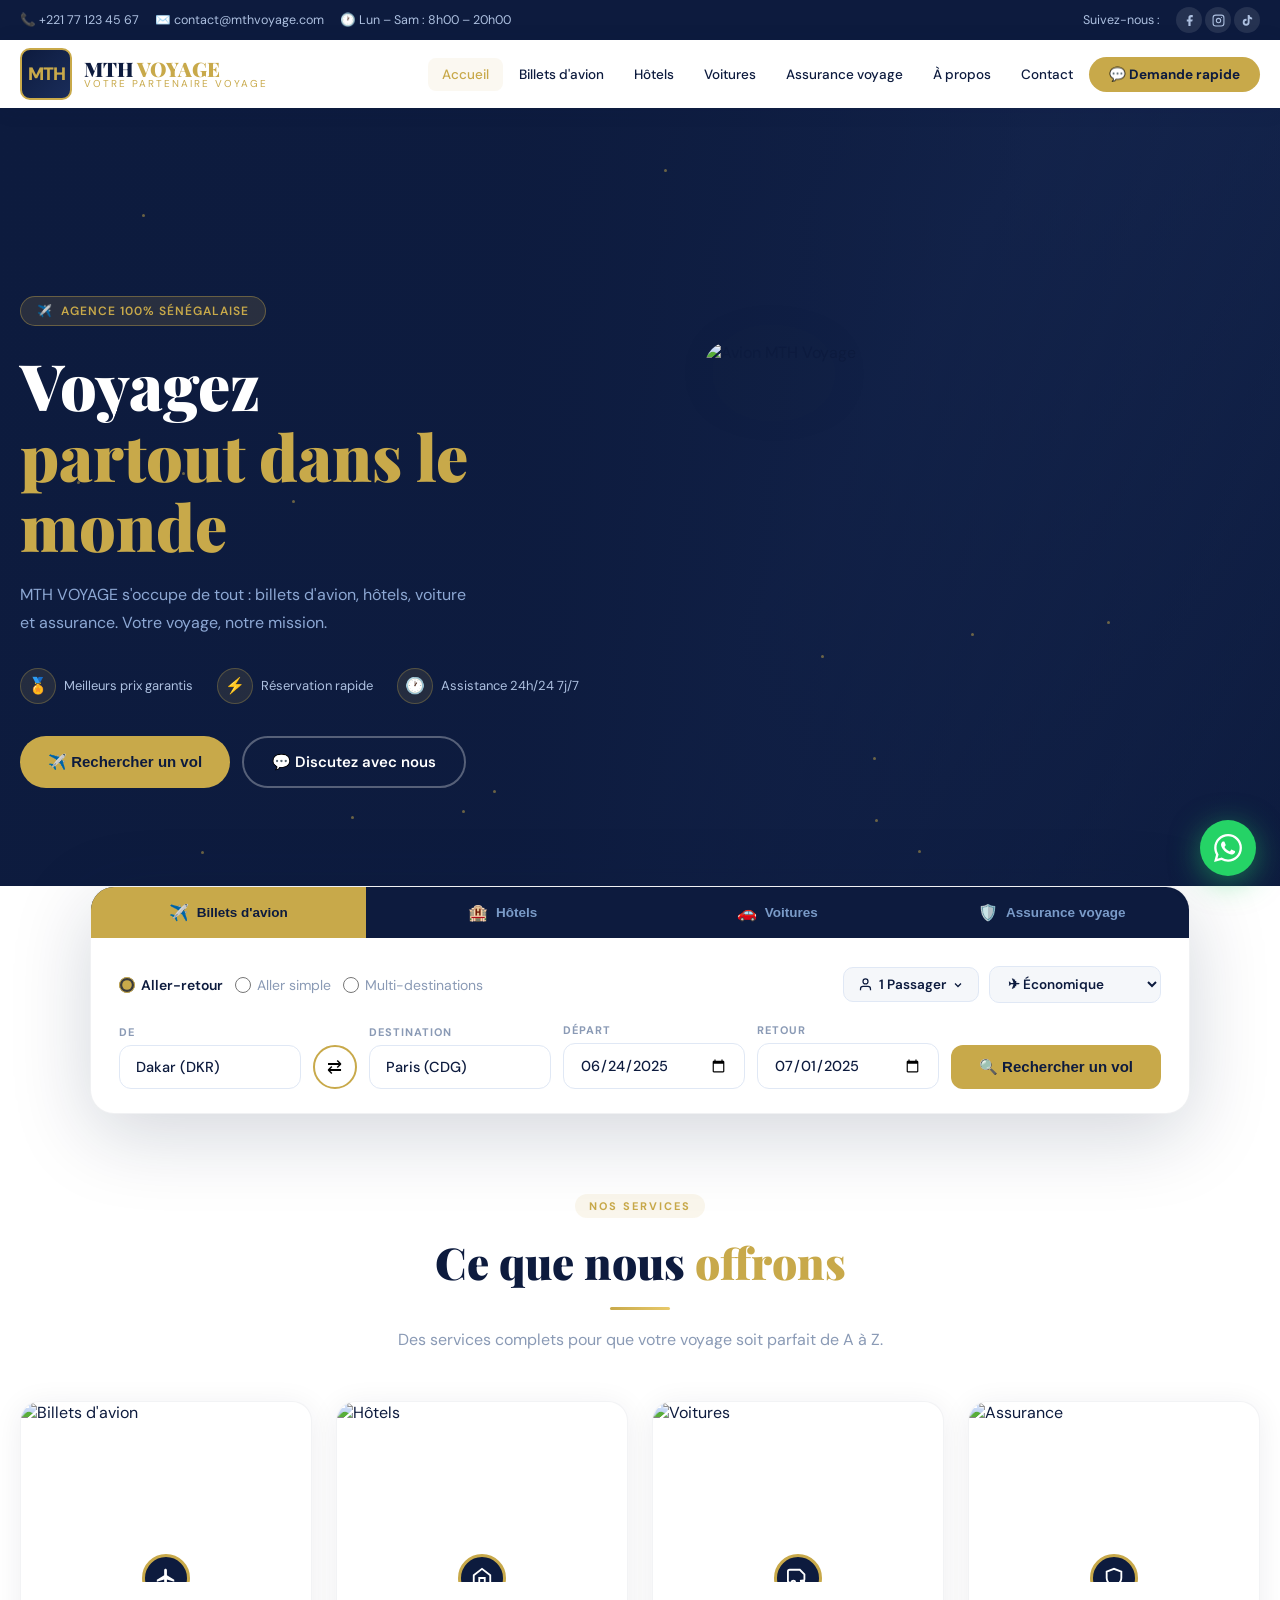
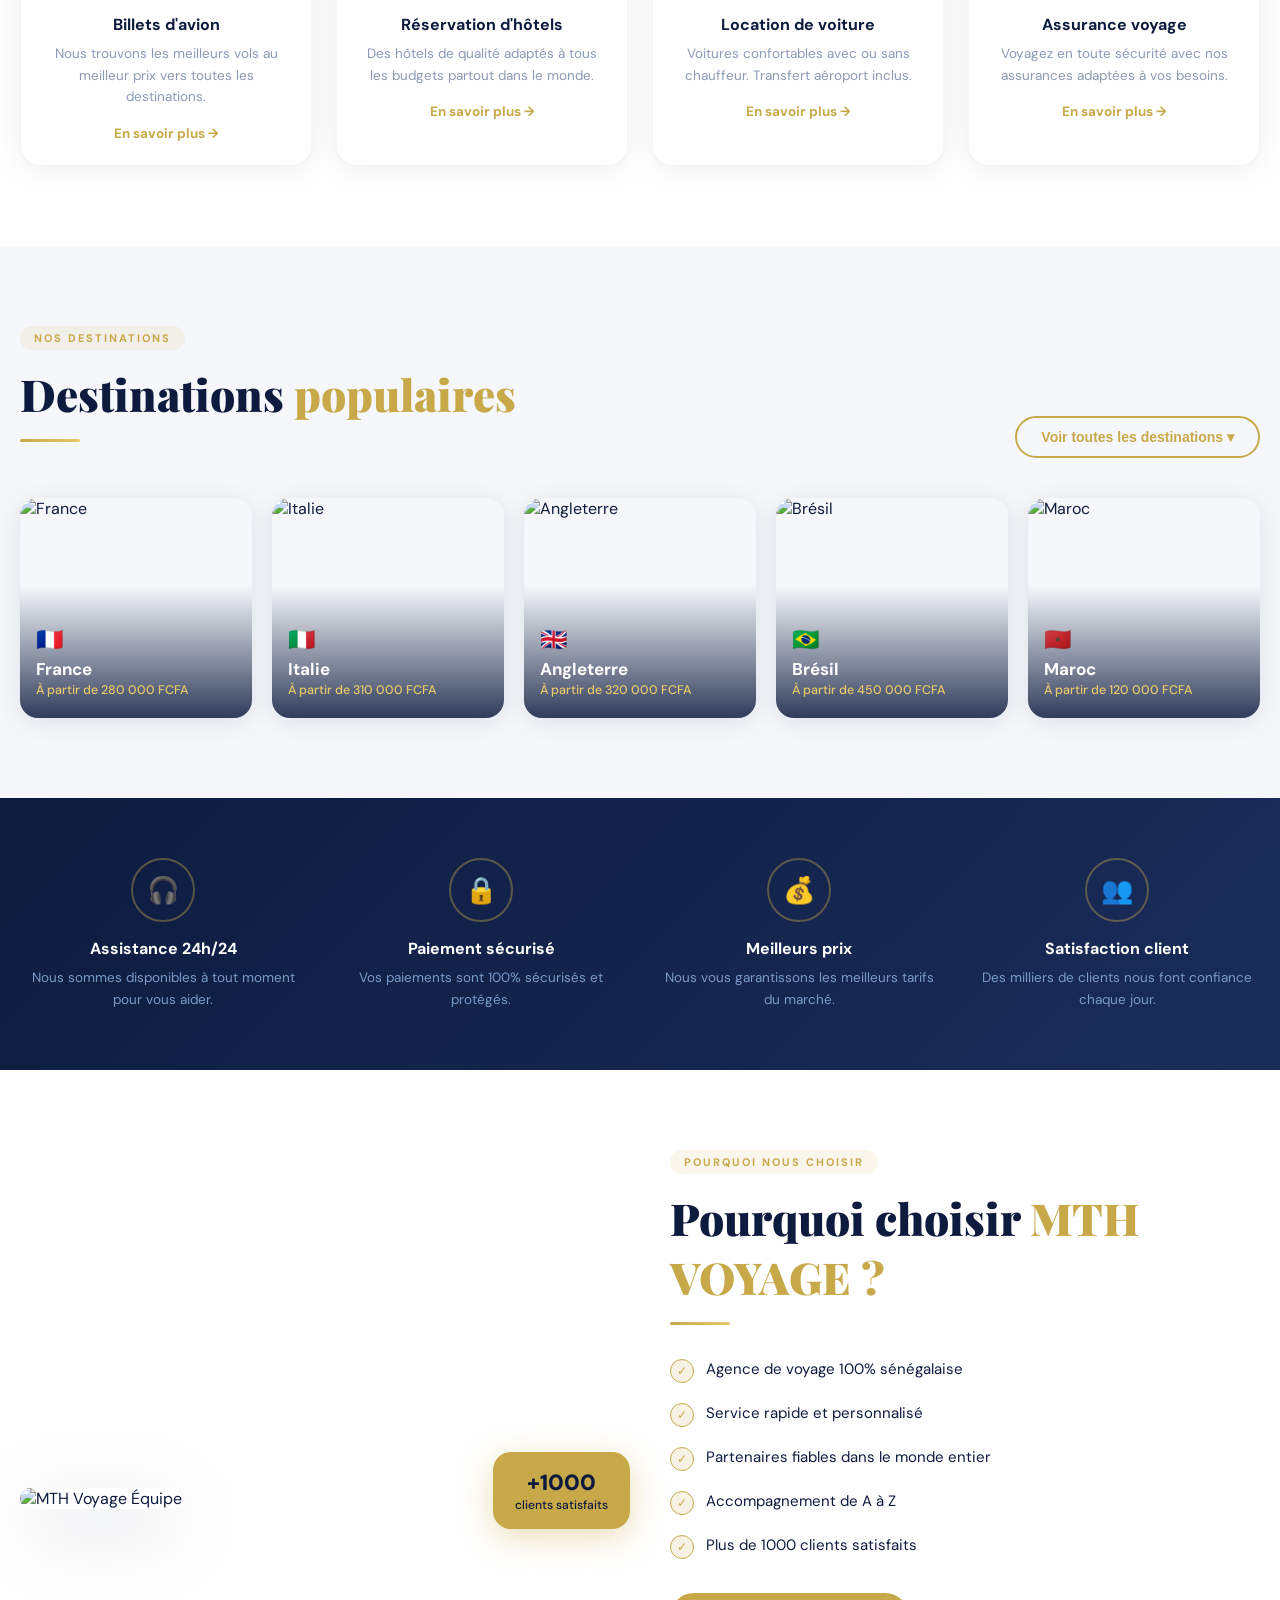
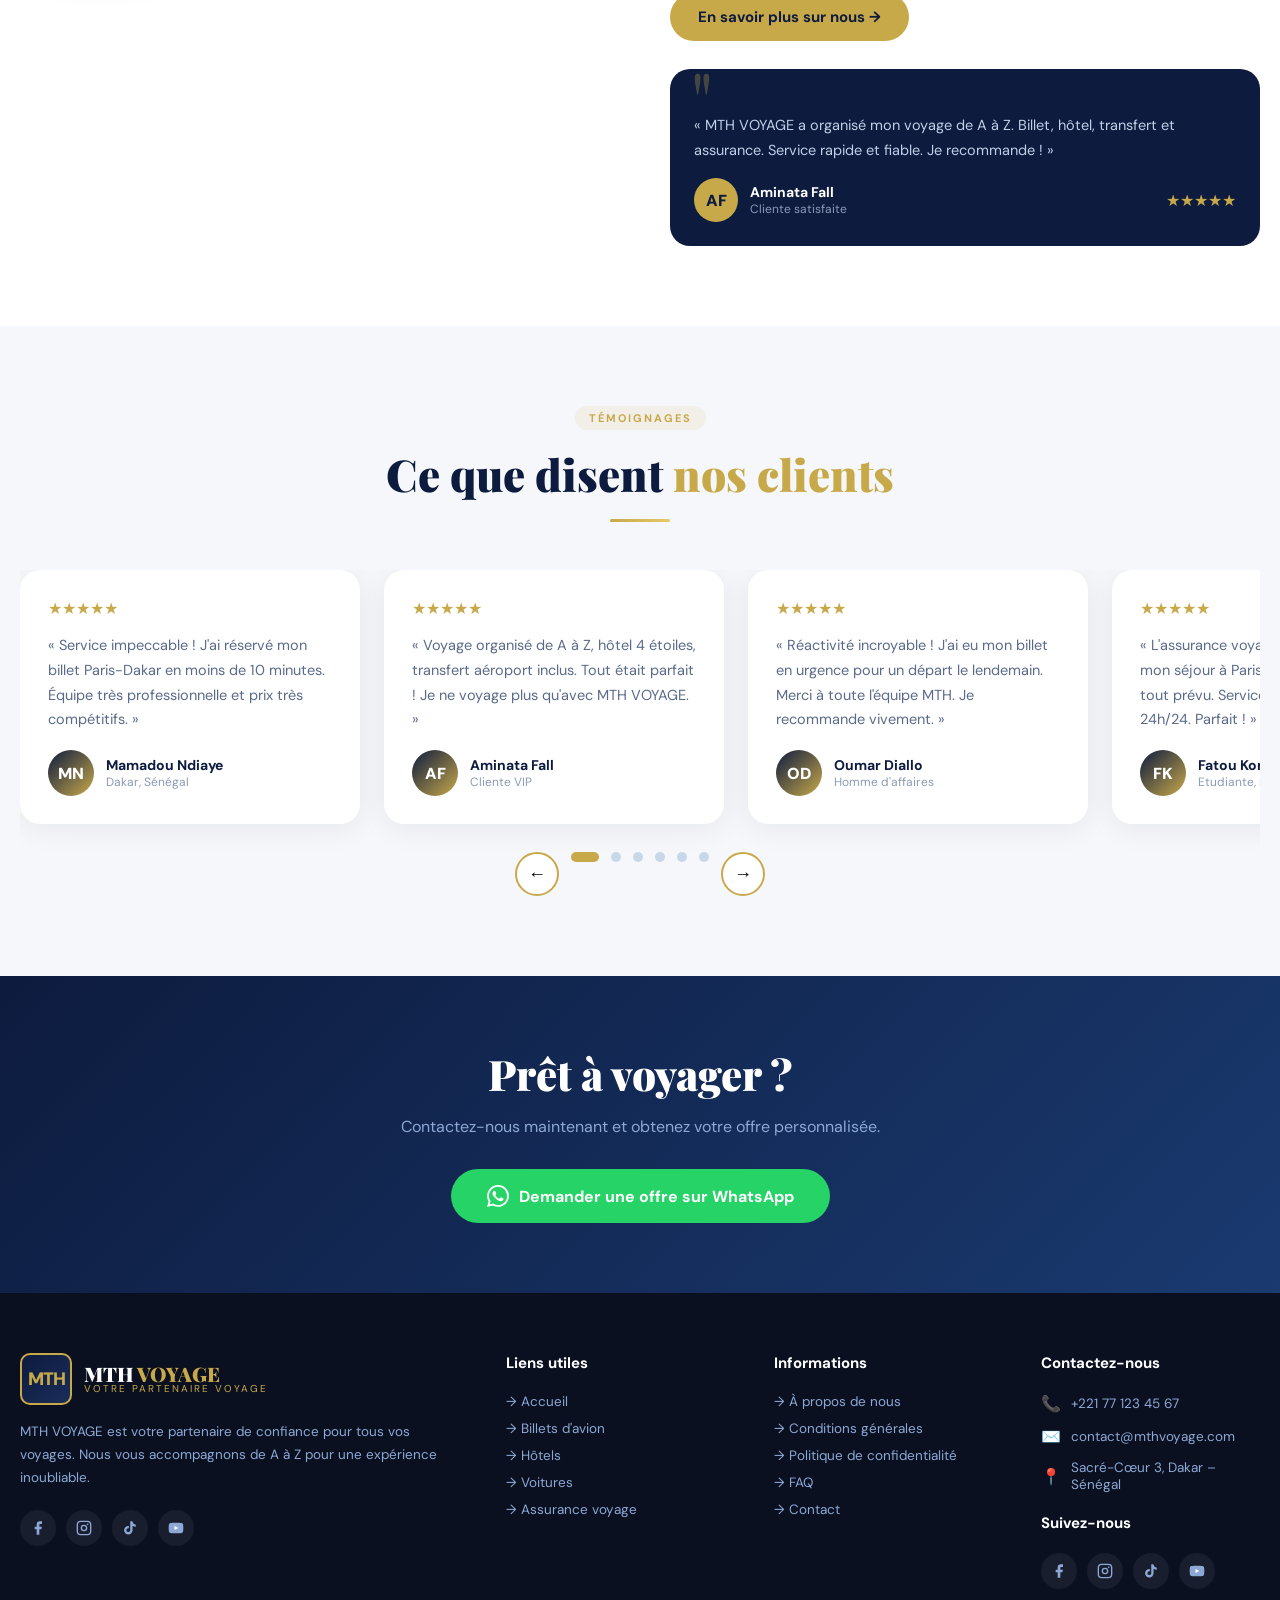
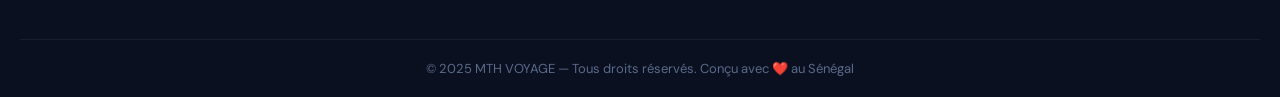
==== commit 7e3d3884: "Update index.html" ====
--- a/index.html
+++ b/index.html
@@ -320,9 +320,9 @@
     <div class="topbar-right">
       <span>Suivez-nous :</span>
       <div class="topbar-socials">
-        <a href="#" title="Facebook">f</a>
-        <a href="#" title="Instagram">📷</a>
-        <a href="#" title="TikTok">🎵</a>
+        <a href="#" title="Facebook"><svg width="13" height="13" viewBox="0 0 24 24" fill="currentColor"><path d="M18 2h-3a5 5 0 0 0-5 5v3H7v4h3v8h4v-8h3l1-4h-4V7a1 1 0 0 1 1-1h3z"/></svg></a>
+        <a href="#" title="Instagram"><svg width="13" height="13" viewBox="0 0 24 24" fill="none" stroke="currentColor" stroke-width="2" stroke-linecap="round"><rect x="2" y="2" width="20" height="20" rx="5" ry="5"/><circle cx="12" cy="12" r="4"/><circle cx="17.5" cy="6.5" r="1" fill="currentColor" stroke="none"/></svg></a>
+        <a href="#" title="TikTok"><svg width="13" height="13" viewBox="0 0 24 24" fill="currentColor"><path d="M19.59 6.69a4.83 4.83 0 0 1-3.77-4.25V2h-3.45v13.67a2.89 2.89 0 0 1-2.88 2.5 2.89 2.89 0 0 1-2.89-2.89 2.89 2.89 0 0 1 2.89-2.89c.28 0 .54.04.79.1V9.01a6.33 6.33 0 0 0-.79-.05 6.34 6.34 0 0 0-6.34 6.34 6.34 6.34 0 0 0 6.34 6.34 6.34 6.34 0 0 0 6.33-6.34V8.69a8.18 8.18 0 0 0 4.78 1.52V6.76a4.85 4.85 0 0 1-1.01-.07z"/></svg></a>
       </div>
     </div>
   </div>
@@ -408,9 +408,33 @@
         <label class="trip-opt selected"><input type="radio" name="tripType" value="aller-retour" checked onchange="tripChange(this)"> Aller-retour</label>
         <label class="trip-opt"><input type="radio" name="tripType" value="aller-simple" onchange="tripChange(this)"> Aller simple</label>
         <label class="trip-opt"><input type="radio" name="tripType" value="multi" onchange="tripChange(this)"> Multi-destinations</label>
-        <span style="margin-left:auto;font-size:13px;color:var(--gray);display:flex;align-items:center;gap:10px;">
-          <span>1 Passager</span> <span>Économique</span>
-        </span>
+        <div style="margin-left:auto;display:flex;align-items:center;gap:10px;flex-wrap:wrap;">
+          <div style="position:relative;">
+            <button onclick="togglePax(event)" id="paxBtn" style="background:#f5f7fa;border:1.5px solid #e0e8f5;border-radius:10px;padding:8px 14px;font-family:'DM Sans',sans-serif;font-size:13.5px;font-weight:600;color:var(--navy);cursor:pointer;display:flex;align-items:center;gap:6px;">
+              <svg width="15" height="15" viewBox="0 0 24 24" fill="none" stroke="currentColor" stroke-width="2"><path d="M20 21v-2a4 4 0 0 0-4-4H8a4 4 0 0 0-4 4v2"/><circle cx="12" cy="7" r="4"/></svg>
+              <span id="paxLabel">1 Passager</span>
+              <svg width="12" height="12" viewBox="0 0 24 24" fill="none" stroke="currentColor" stroke-width="2.5"><polyline points="6 9 12 15 18 9"/></svg>
+            </button>
+            <div id="paxDropdown" style="display:none;position:absolute;top:calc(100% + 6px);right:0;background:white;border-radius:14px;box-shadow:0 8px 40px rgba(13,27,62,.15);border:1px solid #e8ecf5;padding:16px 20px;min-width:210px;z-index:300;">
+              <div style="font-size:11px;font-weight:700;color:var(--gray);text-transform:uppercase;letter-spacing:1px;margin-bottom:12px;">Nombre de passagers</div>
+              <div style="display:flex;align-items:center;justify-content:space-between;margin-bottom:14px;">
+                <div><div style="font-weight:600;font-size:14px;color:var(--navy);">Adultes</div><div style="font-size:11px;color:var(--gray);">12 ans et +</div></div>
+                <div style="display:flex;align-items:center;gap:10px;">
+                  <button onclick="changePax(-1)" style="width:32px;height:32px;border-radius:50%;border:1.5px solid #e0e8f5;background:white;font-size:18px;cursor:pointer;font-weight:700;color:var(--navy);line-height:1;">−</button>
+                  <span id="paxCount" style="font-weight:800;font-size:17px;min-width:22px;text-align:center;color:var(--navy);">1</span>
+                  <button onclick="changePax(1)" style="width:32px;height:32px;border-radius:50%;border:none;background:var(--gold);font-size:18px;cursor:pointer;font-weight:700;color:var(--navy);line-height:1;">+</button>
+                </div>
+              </div>
+              <button onclick="confirmPax()" style="width:100%;background:var(--navy);color:white;border:none;border-radius:8px;padding:9px;font-weight:600;cursor:pointer;font-size:13px;">Confirmer</button>
+            </div>
+          </div>
+          <select id="cabinClass" style="background:#f5f7fa;border:1.5px solid #e0e8f5;border-radius:10px;padding:8px 14px;font-family:'DM Sans',sans-serif;font-size:13.5px;font-weight:600;color:var(--navy);cursor:pointer;outline:none;appearance:auto;">
+            <option value="economique">✈ Économique</option>
+            <option value="premium-eco">⭐ Premium Éco</option>
+            <option value="affaires">💼 Affaires</option>
+            <option value="premiere">👑 Première classe</option>
+          </select>
+        </div>
       </div>
       <div class="search-fields">
         <div class="field-group" style="position:relative;">
@@ -465,7 +489,7 @@
       <div class="srv-card fade-up">
         <div class="srv-img">
           <img src="https://images.unsplash.com/photo-1436491865332-7a61a109cc05?w=400&q=80" alt="Billets d'avion">
-          <div class="srv-icon-wrap">✈️</div>
+          <div class="srv-icon-wrap"><svg width="22" height="22" viewBox="0 0 24 24" fill="white"><path d="M21 16v-2l-8-5V3.5c0-.83-.67-1.5-1.5-1.5S10 2.67 10 3.5V9l-8 5v2l8-2.5V19l-2 1.5V22l3.5-1 3.5 1v-1.5L13 19v-5.5l8 2.5z"/></svg></div>
         </div>
         <div class="srv-body">
           <div class="srv-name">Billets d'avion</div>
@@ -476,7 +500,7 @@
       <div class="srv-card fade-up">
         <div class="srv-img">
           <img src="https://images.unsplash.com/photo-1566073771259-6a8506099945?w=400&q=80" alt="Hôtels">
-          <div class="srv-icon-wrap">🏨</div>
+          <div class="srv-icon-wrap"><svg width="22" height="22" viewBox="0 0 24 24" fill="none" stroke="white" stroke-width="2" stroke-linecap="round"><path d="M3 9l9-7 9 7v11a2 2 0 0 1-2 2H5a2 2 0 0 1-2-2z"/><polyline points="9 22 9 12 15 12 15 22"/></svg></div>
         </div>
         <div class="srv-body">
           <div class="srv-name">Réservation d'hôtels</div>
@@ -487,7 +511,7 @@
       <div class="srv-card fade-up">
         <div class="srv-img">
           <img src="https://images.unsplash.com/photo-1449965408869-eaa3f722e40d?w=400&q=80" alt="Voitures">
-          <div class="srv-icon-wrap">🚗</div>
+          <div class="srv-icon-wrap"><svg width="22" height="22" viewBox="0 0 24 24" fill="none" stroke="white" stroke-width="2" stroke-linecap="round"><path d="M5 17H3a2 2 0 0 1-2-2V5a2 2 0 0 1 2-2h11l5 5v5a2 2 0 0 1-2 2h-2"/><circle cx="7" cy="17" r="2"/><circle cx="17" cy="17" r="2"/></svg></div>
         </div>
         <div class="srv-body">
           <div class="srv-name">Location de voiture</div>
@@ -497,8 +521,8 @@
       </div>
       <div class="srv-card fade-up">
         <div class="srv-img">
-          <img src="https://images.unsplash.com/photo-1436491865332-7a61a109cc05?w=400&q=80" alt="Assurance">
-          <div class="srv-icon-wrap">🛡️</div>
+          <img src="https://images.unsplash.com/photo-1450101499163-c8848c66ca85?w=400&q=80" alt="Assurance">
+          <div class="srv-icon-wrap"><svg width="22" height="22" viewBox="0 0 24 24" fill="none" stroke="white" stroke-width="2" stroke-linecap="round"><path d="M12 22s8-4 8-10V5l-8-3-8 3v7c0 6 8 10 8 10z"/></svg></div>
         </div>
         <div class="srv-body">
           <div class="srv-name">Assurance voyage</div>
@@ -727,7 +751,10 @@
       </div>
       <p class="footer-desc">MTH VOYAGE est votre partenaire de confiance pour tous vos voyages. Nous vous accompagnons de A à Z pour une expérience inoubliable.</p>
       <div class="footer-socials">
-        <a href="#">f</a><a href="#">📷</a><a href="#">🎵</a><a href="#">▶</a>
+        <a href="#" title="Facebook"><svg width="16" height="16" viewBox="0 0 24 24" fill="currentColor"><path d="M18 2h-3a5 5 0 0 0-5 5v3H7v4h3v8h4v-8h3l1-4h-4V7a1 1 0 0 1 1-1h3z"/></svg></a>
+        <a href="#" title="Instagram"><svg width="16" height="16" viewBox="0 0 24 24" fill="none" stroke="currentColor" stroke-width="2" stroke-linecap="round"><rect x="2" y="2" width="20" height="20" rx="5"/><circle cx="12" cy="12" r="4"/><circle cx="17.5" cy="6.5" r="1.2" fill="currentColor" stroke="none"/></svg></a>
+        <a href="#" title="TikTok"><svg width="16" height="16" viewBox="0 0 24 24" fill="currentColor"><path d="M19.59 6.69a4.83 4.83 0 0 1-3.77-4.25V2h-3.45v13.67a2.89 2.89 0 0 1-2.88 2.5 2.89 2.89 0 0 1-2.89-2.89 2.89 2.89 0 0 1 2.89-2.89c.28 0 .54.04.79.1V9.01a6.33 6.33 0 0 0-.79-.05 6.34 6.34 0 0 0-6.34 6.34 6.34 6.34 0 0 0 6.34 6.34 6.34 6.34 0 0 0 6.33-6.34V8.69a8.18 8.18 0 0 0 4.78 1.52V6.76a4.85 4.85 0 0 1-1.01-.07z"/></svg></a>
+        <a href="#" title="YouTube"><svg width="16" height="16" viewBox="0 0 24 24" fill="currentColor"><path d="M22.54 6.42a2.78 2.78 0 0 0-1.95-1.96C18.88 4 12 4 12 4s-6.88 0-8.59.46A2.78 2.78 0 0 0 1.46 6.42 29 29 0 0 0 1 12a29 29 0 0 0 .46 5.58 2.78 2.78 0 0 0 1.95 1.95C5.12 20 12 20 12 20s6.88 0 8.59-.47a2.78 2.78 0 0 0 1.95-1.95A29 29 0 0 0 23 12a29 29 0 0 0-.46-5.58z"/><polygon points="9.75 15.02 15.5 12 9.75 8.98 9.75 15.02" fill="white"/></svg></a>
       </div>
     </div>
     <div class="footer-col">
@@ -757,7 +784,10 @@
       <div class="footer-contact-item"><span>📍</span>Sacré-Cœur 3, Dakar – Sénégal</div>
       <h4 style="margin-top:20px;">Suivez-nous</h4>
       <div class="footer-socials">
-        <a href="#">f</a><a href="#">📷</a><a href="#">🎵</a><a href="#">▶</a>
+        <a href="#" title="Facebook"><svg width="16" height="16" viewBox="0 0 24 24" fill="currentColor"><path d="M18 2h-3a5 5 0 0 0-5 5v3H7v4h3v8h4v-8h3l1-4h-4V7a1 1 0 0 1 1-1h3z"/></svg></a>
+        <a href="#" title="Instagram"><svg width="16" height="16" viewBox="0 0 24 24" fill="none" stroke="currentColor" stroke-width="2" stroke-linecap="round"><rect x="2" y="2" width="20" height="20" rx="5"/><circle cx="12" cy="12" r="4"/><circle cx="17.5" cy="6.5" r="1.2" fill="currentColor" stroke="none"/></svg></a>
+        <a href="#" title="TikTok"><svg width="16" height="16" viewBox="0 0 24 24" fill="currentColor"><path d="M19.59 6.69a4.83 4.83 0 0 1-3.77-4.25V2h-3.45v13.67a2.89 2.89 0 0 1-2.88 2.5 2.89 2.89 0 0 1-2.89-2.89 2.89 2.89 0 0 1 2.89-2.89c.28 0 .54.04.79.1V9.01a6.33 6.33 0 0 0-.79-.05 6.34 6.34 0 0 0-6.34 6.34 6.34 6.34 0 0 0 6.34 6.34 6.34 6.34 0 0 0 6.33-6.34V8.69a8.18 8.18 0 0 0 4.78 1.52V6.76a4.85 4.85 0 0 1-1.01-.07z"/></svg></a>
+        <a href="#" title="YouTube"><svg width="16" height="16" viewBox="0 0 24 24" fill="currentColor"><path d="M22.54 6.42a2.78 2.78 0 0 0-1.95-1.96C18.88 4 12 4 12 4s-6.88 0-8.59.46A2.78 2.78 0 0 0 1.46 6.42 29 29 0 0 0 1 12a29 29 0 0 0 .46 5.58 2.78 2.78 0 0 0 1.95 1.95C5.12 20 12 20 12 20s6.88 0 8.59-.47a2.78 2.78 0 0 0 1.95-1.95A29 29 0 0 0 23 12a29 29 0 0 0-.46-5.58z"/><polygon points="9.75 15.02 15.5 12 9.75 8.98 9.75 15.02" fill="white"/></svg></a>
       </div>
     </div>
   </div>
@@ -772,6 +802,28 @@
 </a>
 
 <script>
+// ============ PASSENGERS DROPDOWN ============
+let paxNum = 1;
+function togglePax(e) {
+  if(e) e.stopPropagation();
+  const d = document.getElementById('paxDropdown');
+  d.style.display = d.style.display === 'none' ? 'block' : 'none';
+}
+function changePax(delta) {
+  paxNum = Math.max(1, Math.min(9, paxNum + delta));
+  document.getElementById('paxCount').textContent = paxNum;
+}
+function confirmPax() {
+  document.getElementById('paxLabel').textContent = paxNum + ' Passager' + (paxNum > 1 ? 's' : '');
+  document.getElementById('paxDropdown').style.display = 'none';
+}
+document.addEventListener('click', function(e) {
+  const dd = document.getElementById('paxDropdown');
+  if (dd && !dd.contains(e.target) && e.target.id !== 'paxBtn' && !document.getElementById('paxBtn').contains(e.target)) {
+    dd.style.display = 'none';
+  }
+});
+
 // ============ AIRPORTS AUTOCOMPLETE ============
 const airports = [
   {code:'DKR',name:'Dakar',country:'Sénégal',flag:'🇸🇳'},
@@ -889,7 +941,9 @@
   const depart = document.getElementById('departDate').value;
   const retour = document.getElementById('returnDate').value;
   const tripType = document.querySelector('input[name="tripType"]:checked').value;
-  stepData = { dep, dest, depart, retour, tripType, transfer:'', bagages:'', assurance:'', hotel:'' };
+  const cabin = document.getElementById('cabinClass').value;
+  const cabinLabels = {economique:'Économique', 'premium-eco':'Premium Économique', affaires:'Affaires', premiere:'Première classe'};
+  stepData = { dep, dest, depart, retour, tripType, passagers: paxNum, classe: cabinLabels[cabin] || cabin, transfer:'', bagages:'', assurance:'', hotel:'' };
   const flow = document.getElementById('stepsFlow');
   flow.style.display = 'block';
   flow.scrollIntoView({ behavior: 'smooth', block: 'start' });
@@ -1036,6 +1090,8 @@
     ['✈️ Trajet', `${stepData.dep} → ${stepData.dest}`],
     ['📅 Départ', stepData.depart || '—'],
     ['📅 Retour', stepData.tripType === 'aller-simple' ? 'Aller simple' : (stepData.retour || '—')],
+    ['👤 Passagers', stepData.passagers + ' passager' + (stepData.passagers > 1 ? 's' : '')],
+    ['💺 Classe', stepData.classe],
     ['🚗 Transfert', stepData.transfer || 'Non'],
     ['🧳 Bagages', stepData.bagages || 'Non'],
     ['🛡️ Assurance', stepData.assurance || 'Non'],
@@ -1107,6 +1163,8 @@
 📅 Date de départ : ${stepData.depart || 'Non précisée'}
 📅 Date de retour : ${stepData.tripType === 'aller-simple' ? 'Aller simple' : (stepData.retour || 'Non précisée')}
 🔄 Type : ${stepData.tripType}
+👤 Passagers : ${stepData.passagers} passager${stepData.passagers > 1 ? 's' : ''}
+💺 Classe : ${stepData.classe}
 
 🚗 Transfert aéroport : ${stepData.transfer || 'Non'}
 🧳 Bagages supplémentaires : ${stepData.bagages || 'Non'}
@@ -1139,4 +1197,3 @@
 </script>
 </body>
 </html>
-
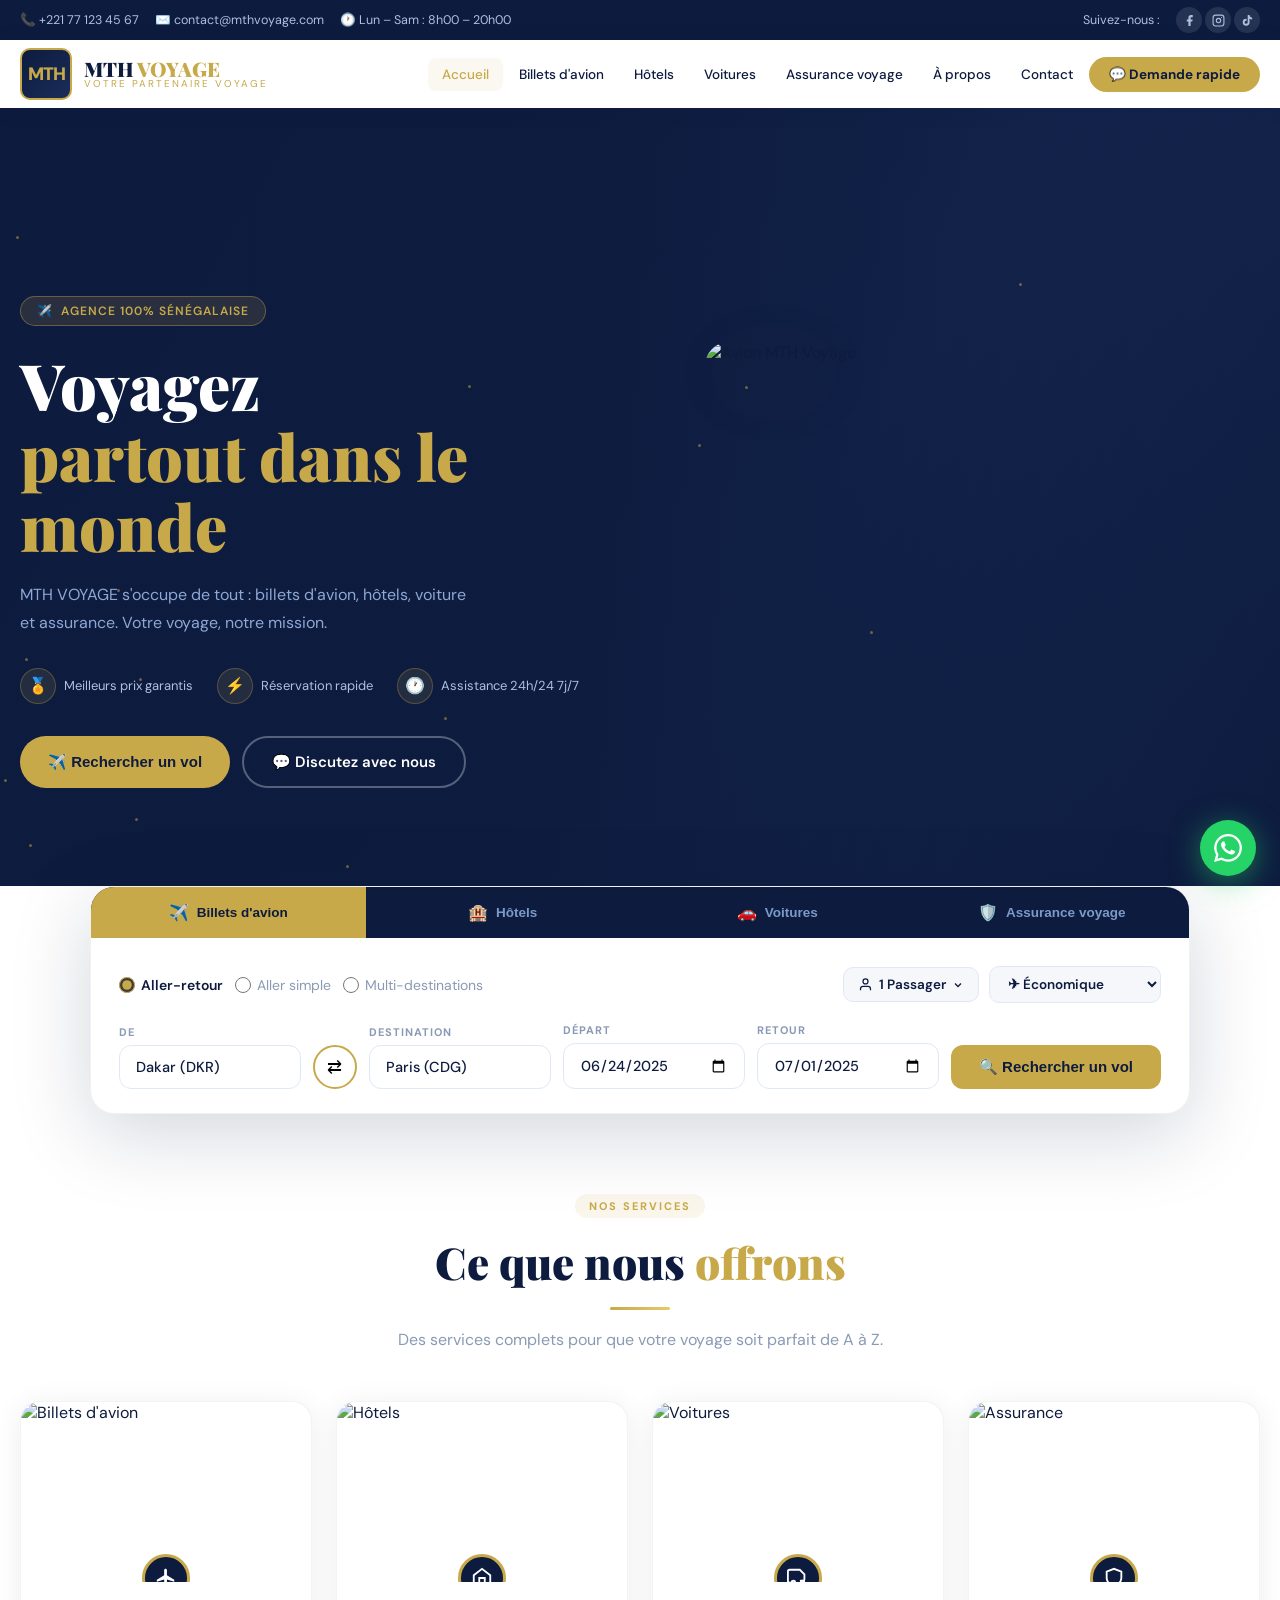
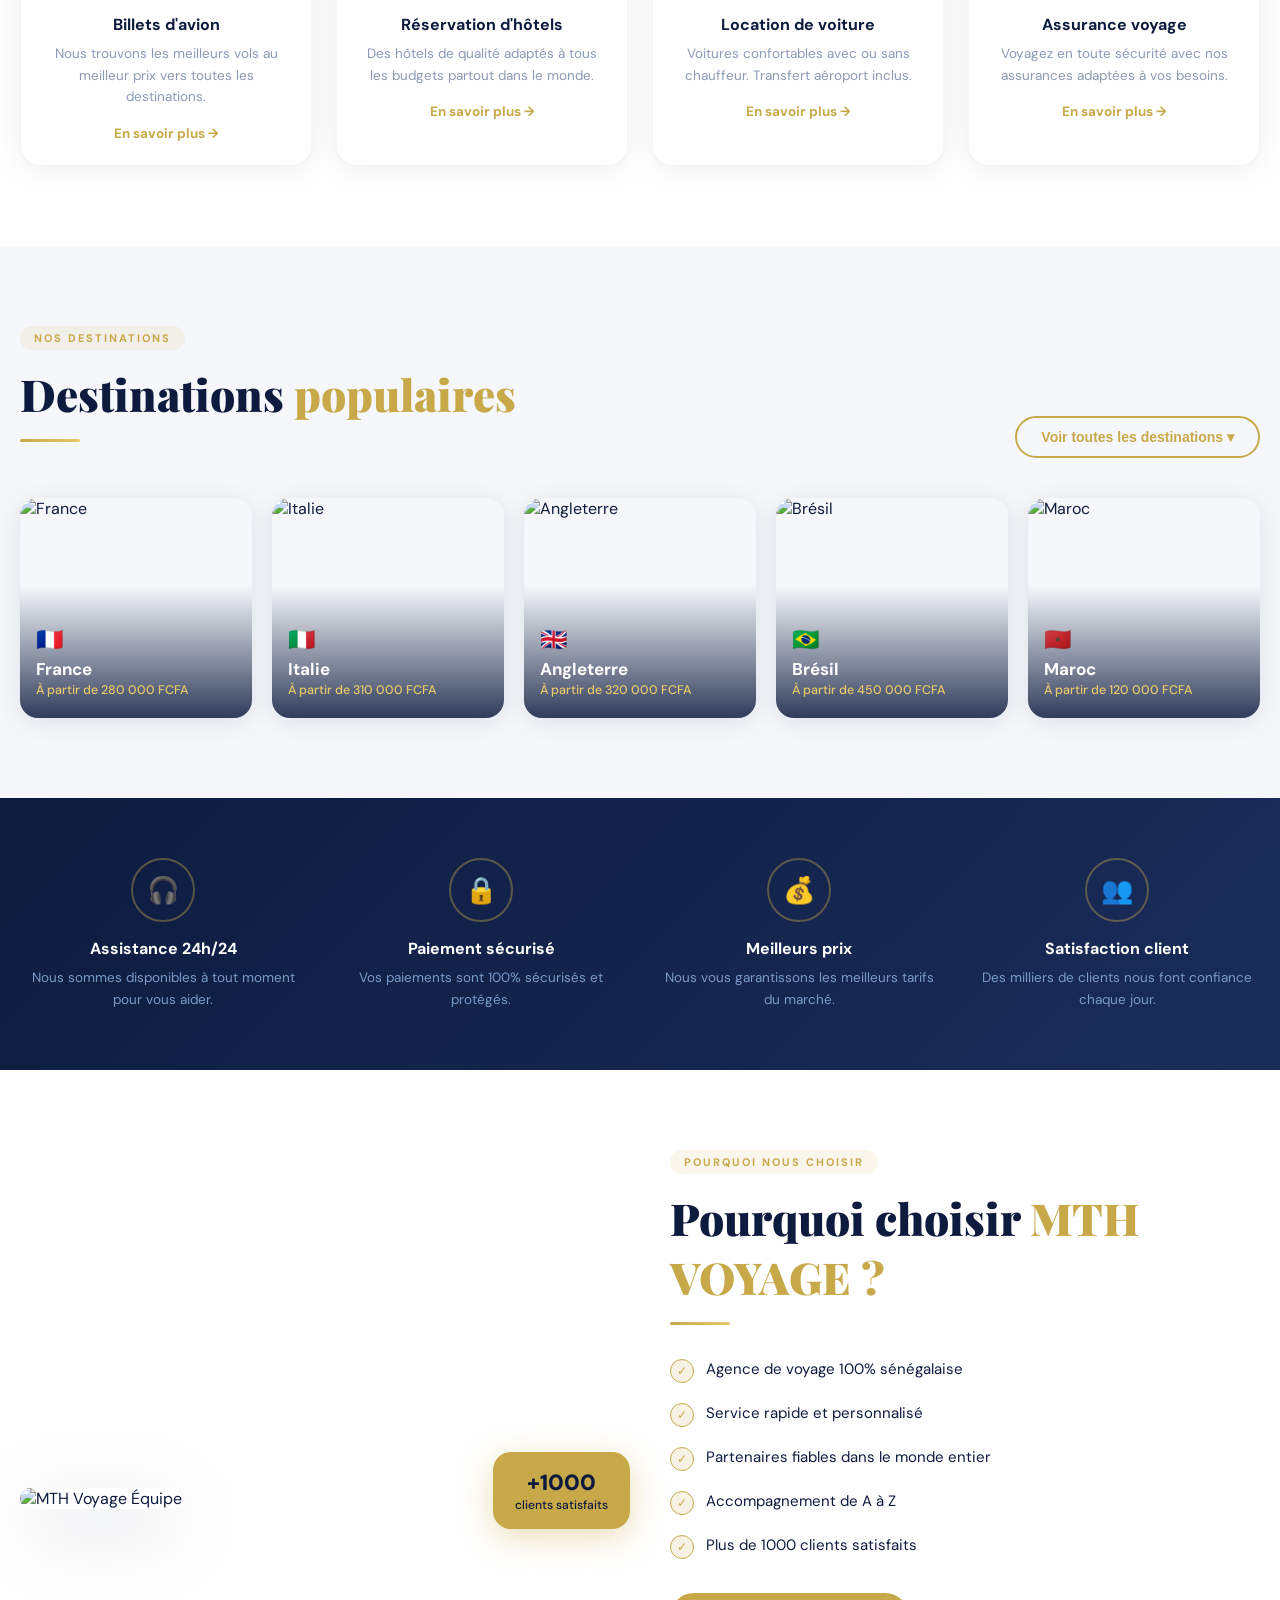
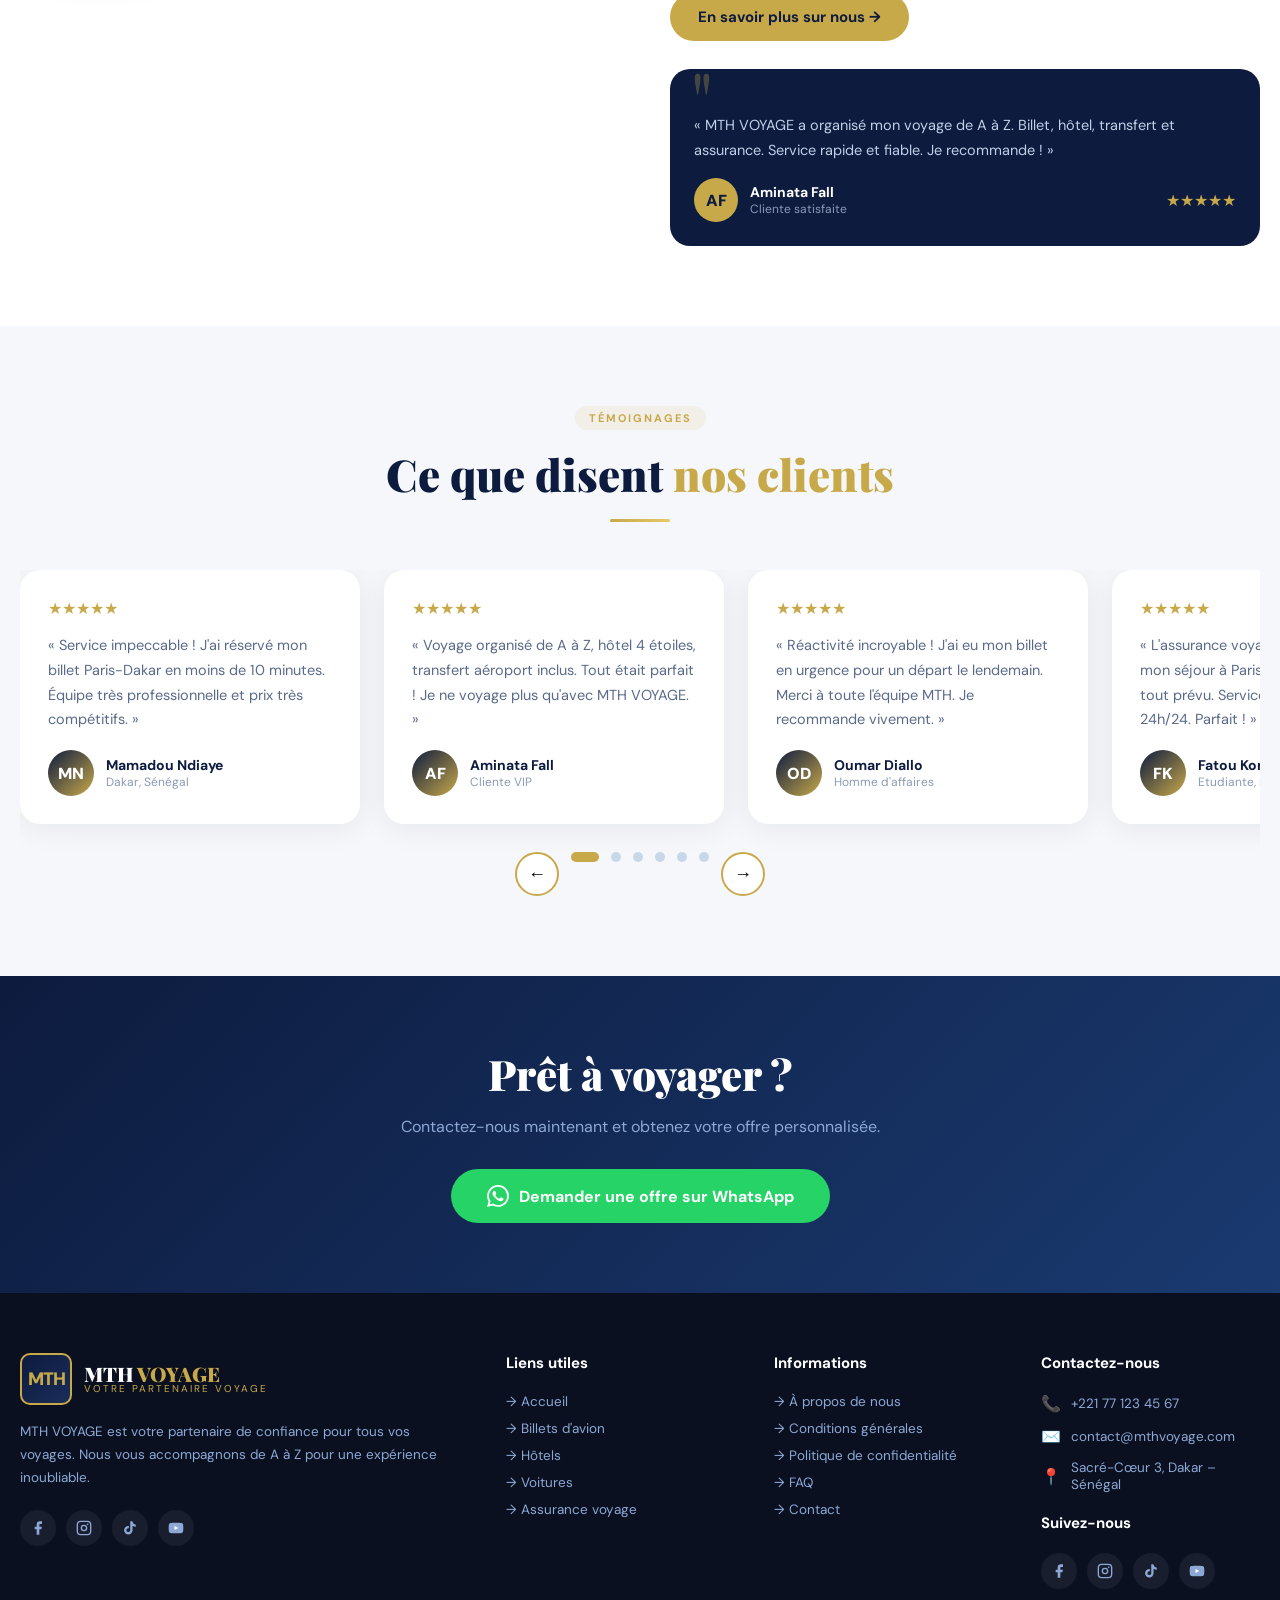
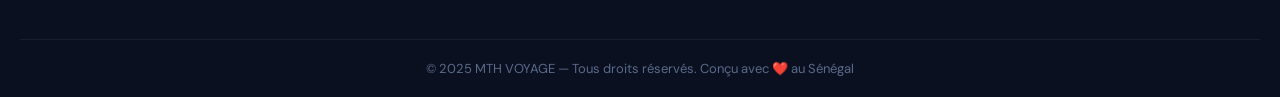
==== commit 98e54018: "Update index.html" ====
--- a/index.html
+++ b/index.html
@@ -415,7 +415,7 @@
               <span id="paxLabel">1 Passager</span>
               <svg width="12" height="12" viewBox="0 0 24 24" fill="none" stroke="currentColor" stroke-width="2.5"><polyline points="6 9 12 15 18 9"/></svg>
             </button>
-            <div id="paxDropdown" style="display:none;position:absolute;top:calc(100% + 6px);right:0;background:white;border-radius:14px;box-shadow:0 8px 40px rgba(13,27,62,.15);border:1px solid #e8ecf5;padding:16px 20px;min-width:210px;z-index:300;">
+            <div id="paxDropdown" style="display:none;position:fixed;background:white;border-radius:14px;box-shadow:0 8px 40px rgba(13,27,62,.2);border:1px solid #e8ecf5;padding:16px 20px;min-width:210px;z-index:9999;">
               <div style="font-size:11px;font-weight:700;color:var(--gray);text-transform:uppercase;letter-spacing:1px;margin-bottom:12px;">Nombre de passagers</div>
               <div style="display:flex;align-items:center;justify-content:space-between;margin-bottom:14px;">
                 <div><div style="font-weight:600;font-size:14px;color:var(--navy);">Adultes</div><div style="font-size:11px;color:var(--gray);">12 ans et +</div></div>
@@ -807,7 +807,25 @@
 function togglePax(e) {
   if(e) e.stopPropagation();
   const d = document.getElementById('paxDropdown');
-  d.style.display = d.style.display === 'none' ? 'block' : 'none';
+  const btn = document.getElementById('paxBtn');
+  if(d.style.display === 'none' || d.style.display === '') {
+    const rect = btn.getBoundingClientRect();
+    const dropH = 160;
+    const spaceBelow = window.innerHeight - rect.bottom;
+    // Open above if not enough space below
+    if (spaceBelow < dropH + 10) {
+      d.style.top = (rect.top - dropH - 6) + 'px';
+    } else {
+      d.style.top = (rect.bottom + 6) + 'px';
+    }
+    // Align right edge with button, but clamp to viewport
+    let right = window.innerWidth - rect.right;
+    d.style.right = 'auto';
+    d.style.left = Math.max(8, Math.min(rect.left, window.innerWidth - 226)) + 'px';
+    d.style.display = 'block';
+  } else {
+    d.style.display = 'none';
+  }
 }
 function changePax(delta) {
   paxNum = Math.max(1, Math.min(9, paxNum + delta));
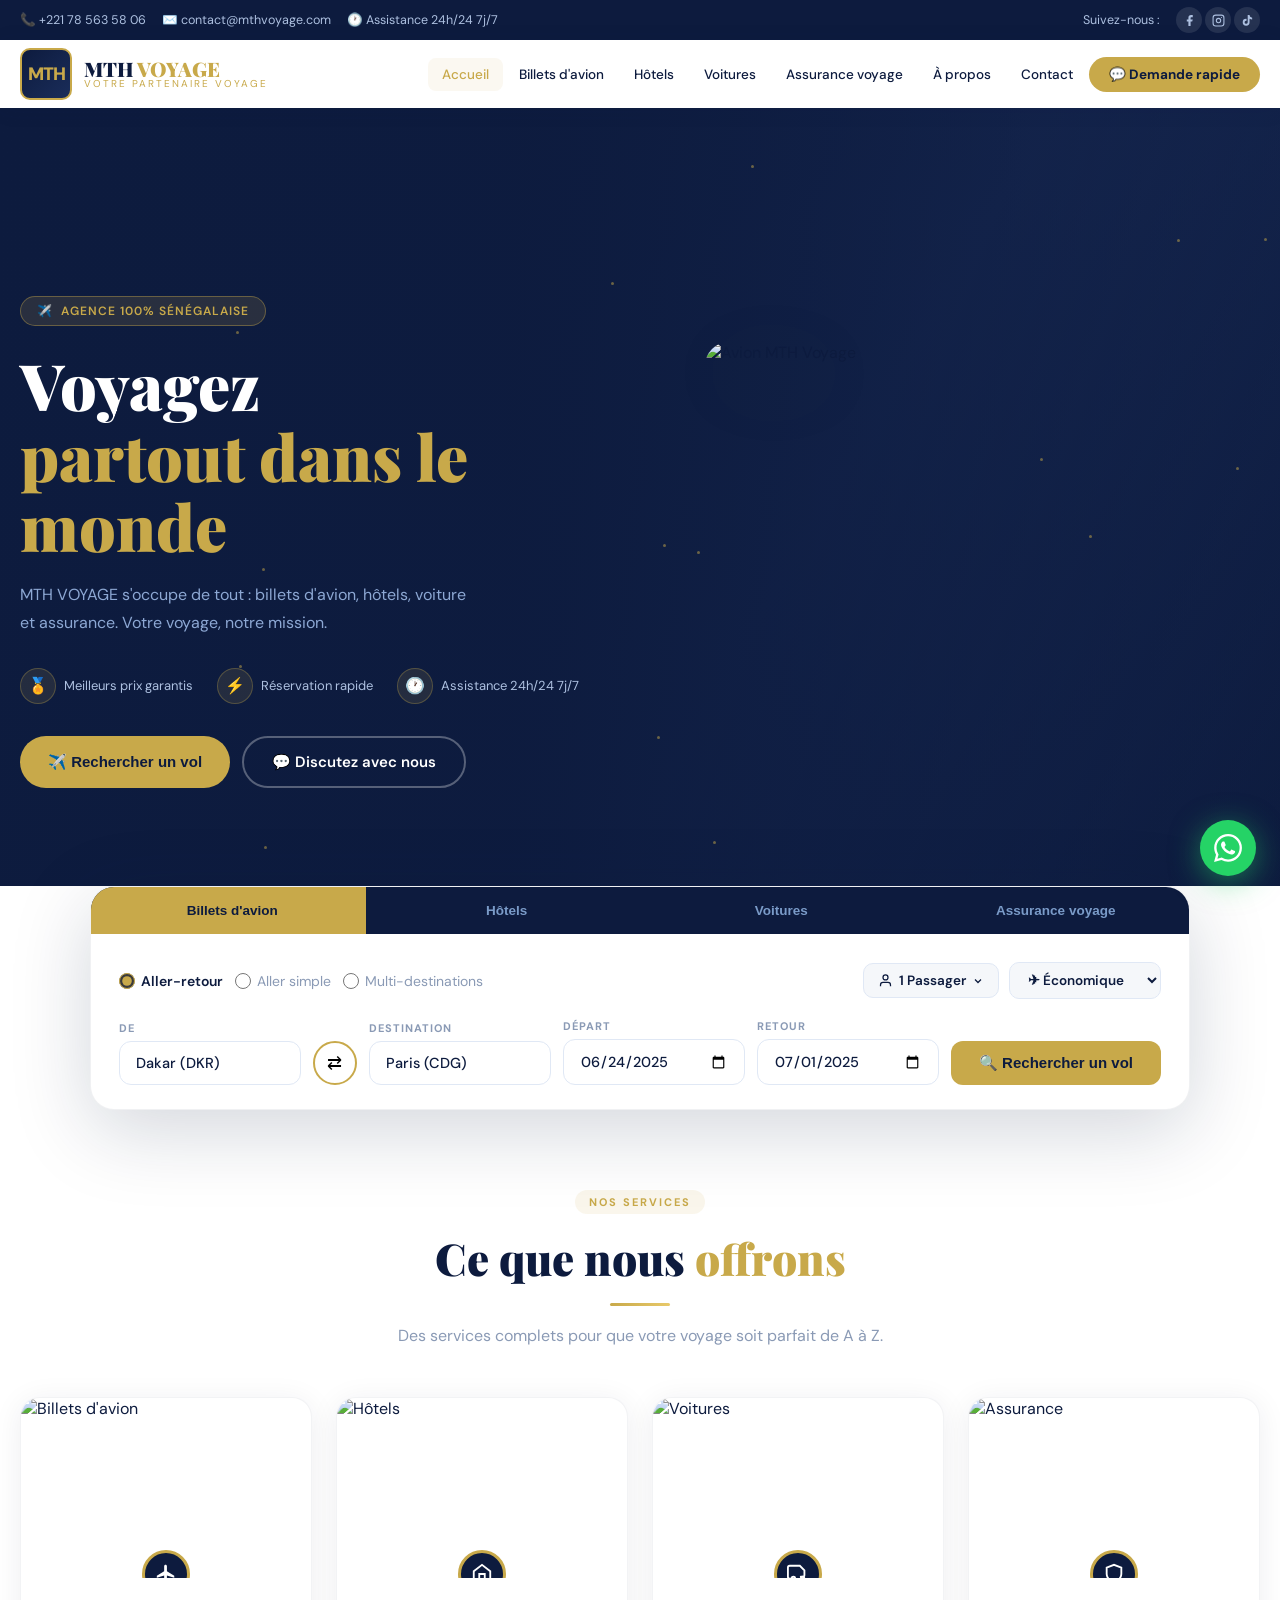
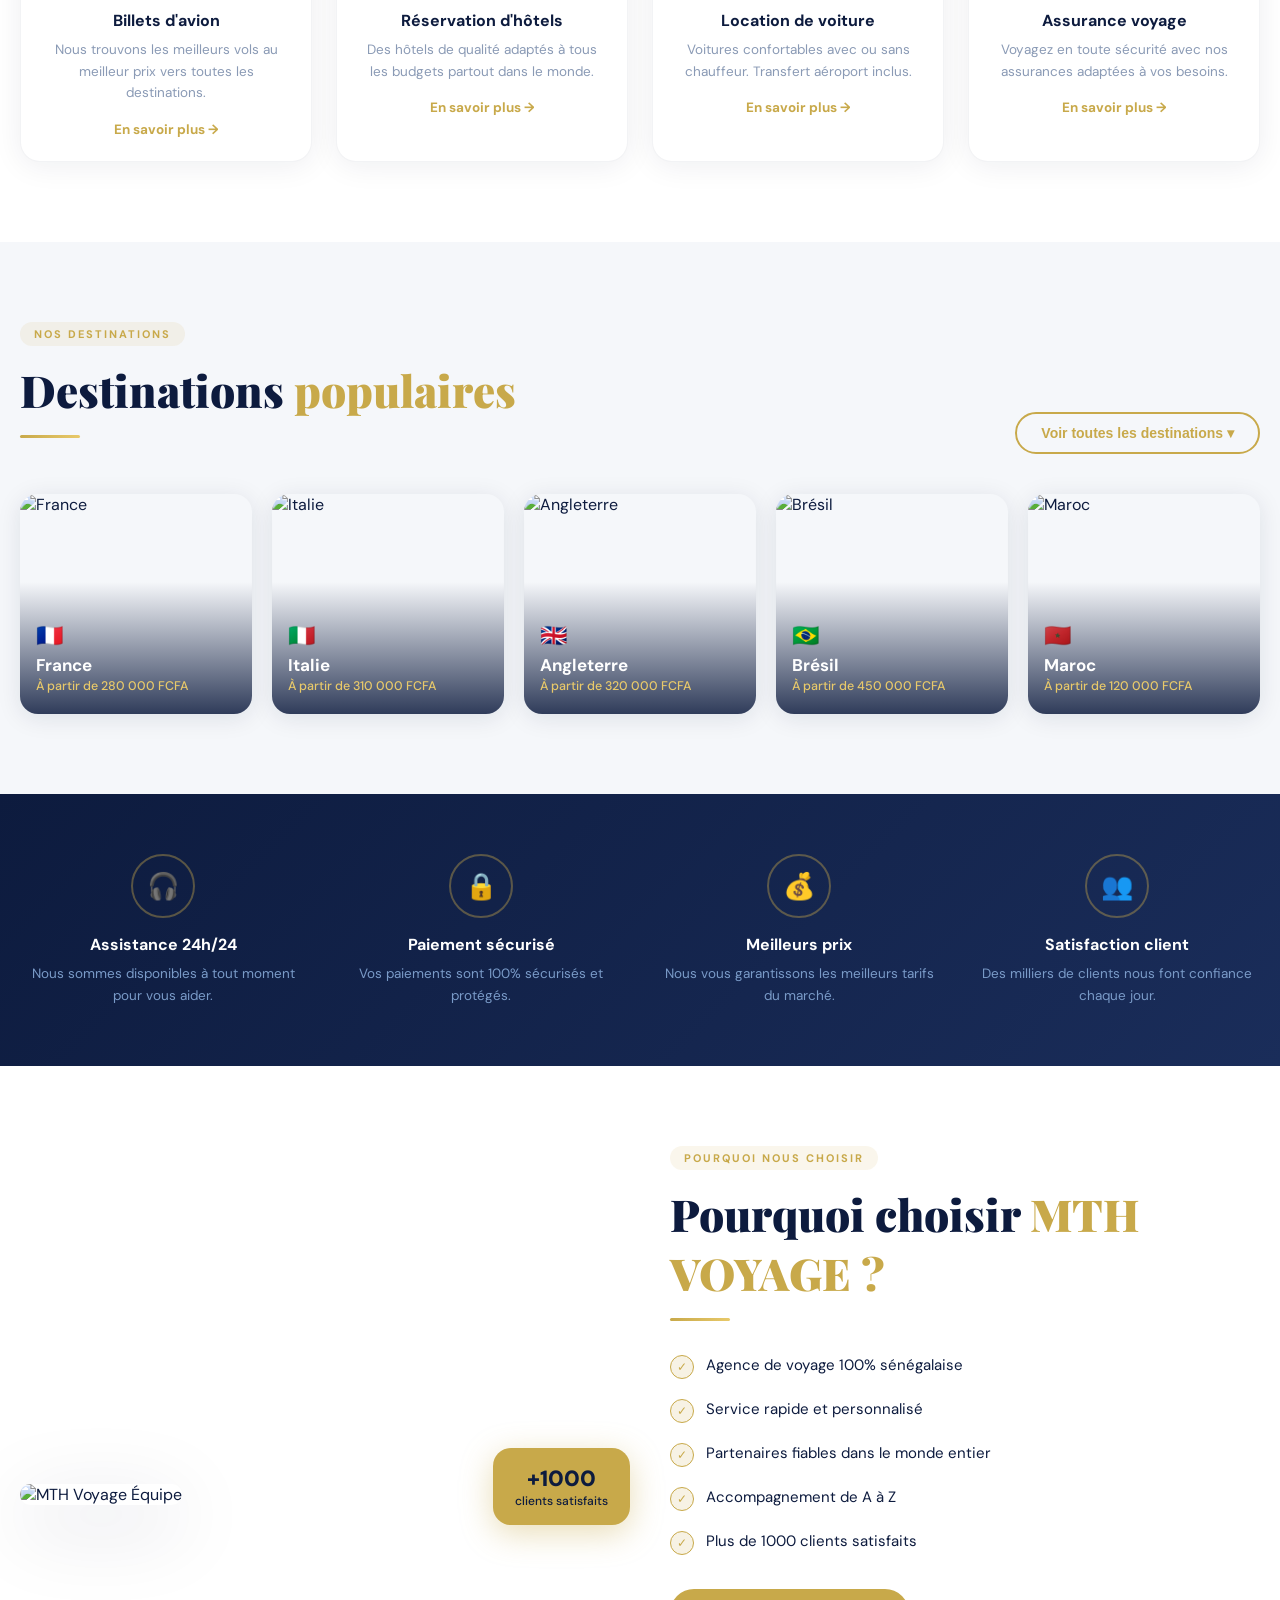
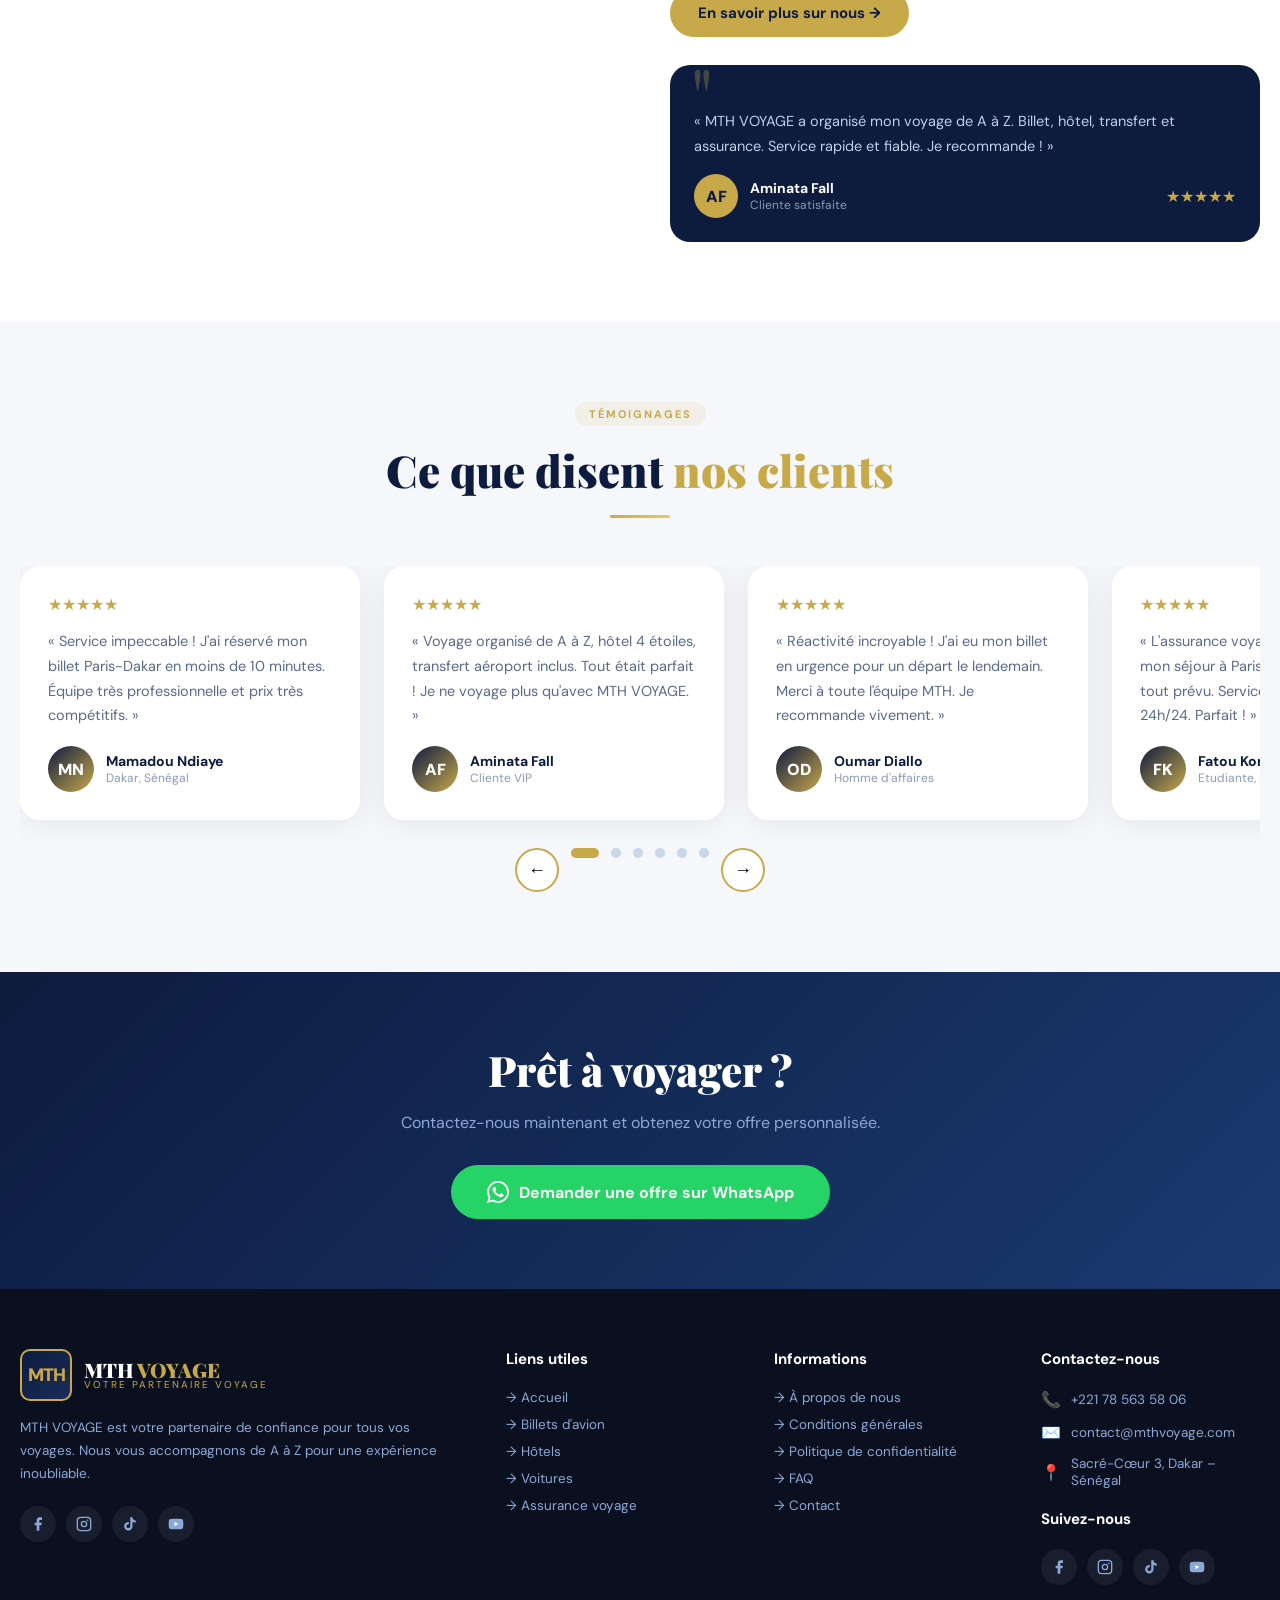
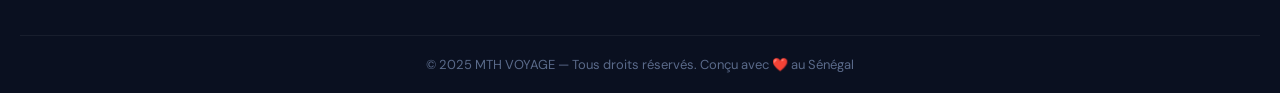
==== commit 7fe32451: "Update index.html" ====
--- a/index.html
+++ b/index.html
@@ -313,9 +313,9 @@
 <div class="topbar">
   <div class="topbar-inner">
     <div class="topbar-left">
-      <a href="tel:+221771234567" class="tl-item">📞 +221 77 123 45 67</a>
+      <a href="tel:+221771234567" class="tl-item">📞 +221 78 563 58 06</a>
       <a href="mailto:contact@mthvoyage.com" class="tl-item">✉️ contact@mthvoyage.com</a>
-      <span class="tl-item">🕐 Lun – Sam : 8h00 – 20h00</span>
+      <span class="tl-item">🕐 Assistance 24h/24 7j/7</span>
     </div>
     <div class="topbar-right">
       <span>Suivez-nous :</span>
@@ -364,7 +364,7 @@
     <a href="#services">Assurance voyage</a>
     <a href="#why">À propos</a>
     <a href="#contact">Contact</a>
-    <a href="https://wa.me/221771234567" target="_blank" style="color:var(--green);font-weight:700;">💬 Demande rapide WhatsApp</a>
+    <a href="https://wa.me/221785635806" target="_blank" style="color:var(--green);font-weight:700;">💬 Demande rapide WhatsApp</a>
   </div>
 </nav>
 
@@ -398,10 +398,10 @@
 <section class="search-section" id="billets">
   <div class="search-box">
     <div class="search-tabs">
-      <button class="s-tab active" onclick="setTab(this,'billets')"><span>✈️</span> Billets d'avion</button>
-      <button class="s-tab" onclick="setTab(this,'hotels')"><span>🏨</span> Hôtels</button>
-      <button class="s-tab" onclick="setTab(this,'voitures')"><span>🚗</span> Voitures</button>
-      <button class="s-tab" onclick="setTab(this,'assurance')"><span>🛡️</span> Assurance voyage</button>
+      <button class="s-tab active" onclick="setTab(this,'billets')"><span></span> Billets d'avion</button>
+      <button class="s-tab" onclick="setTab(this,'hotels')"><span></span> Hôtels</button>
+      <button class="s-tab" onclick="setTab(this,'voitures')"><span></span> Voitures</button>
+      <button class="s-tab" onclick="setTab(this,'assurance')"><span></span> Assurance voyage</button>
     </div>
     <div class="search-form" id="billetsForm">
       <div class="trip-options">
@@ -430,9 +430,9 @@
           </div>
           <select id="cabinClass" style="background:#f5f7fa;border:1.5px solid #e0e8f5;border-radius:10px;padding:8px 14px;font-family:'DM Sans',sans-serif;font-size:13.5px;font-weight:600;color:var(--navy);cursor:pointer;outline:none;appearance:auto;">
             <option value="economique">✈ Économique</option>
-            <option value="premium-eco">⭐ Premium Éco</option>
-            <option value="affaires">💼 Affaires</option>
-            <option value="premiere">👑 Première classe</option>
+            <option value="premium-eco"> Premium Éco</option>
+            <option value="affaires"> Affaires</option>
+            <option value="premiere"> Première classe</option>
           </select>
         </div>
       </div>
@@ -779,7 +779,7 @@
     </div>
     <div class="footer-col" id="contact-footer">
       <h4>Contactez-nous</h4>
-      <div class="footer-contact-item"><span>📞</span>+221 77 123 45 67</div>
+      <div class="footer-contact-item"><span>📞</span>+221 78 563 58 06</div>
       <div class="footer-contact-item"><span>✉️</span>contact@mthvoyage.com</div>
       <div class="footer-contact-item"><span>📍</span>Sacré-Cœur 3, Dakar – Sénégal</div>
       <h4 style="margin-top:20px;">Suivez-nous</h4>
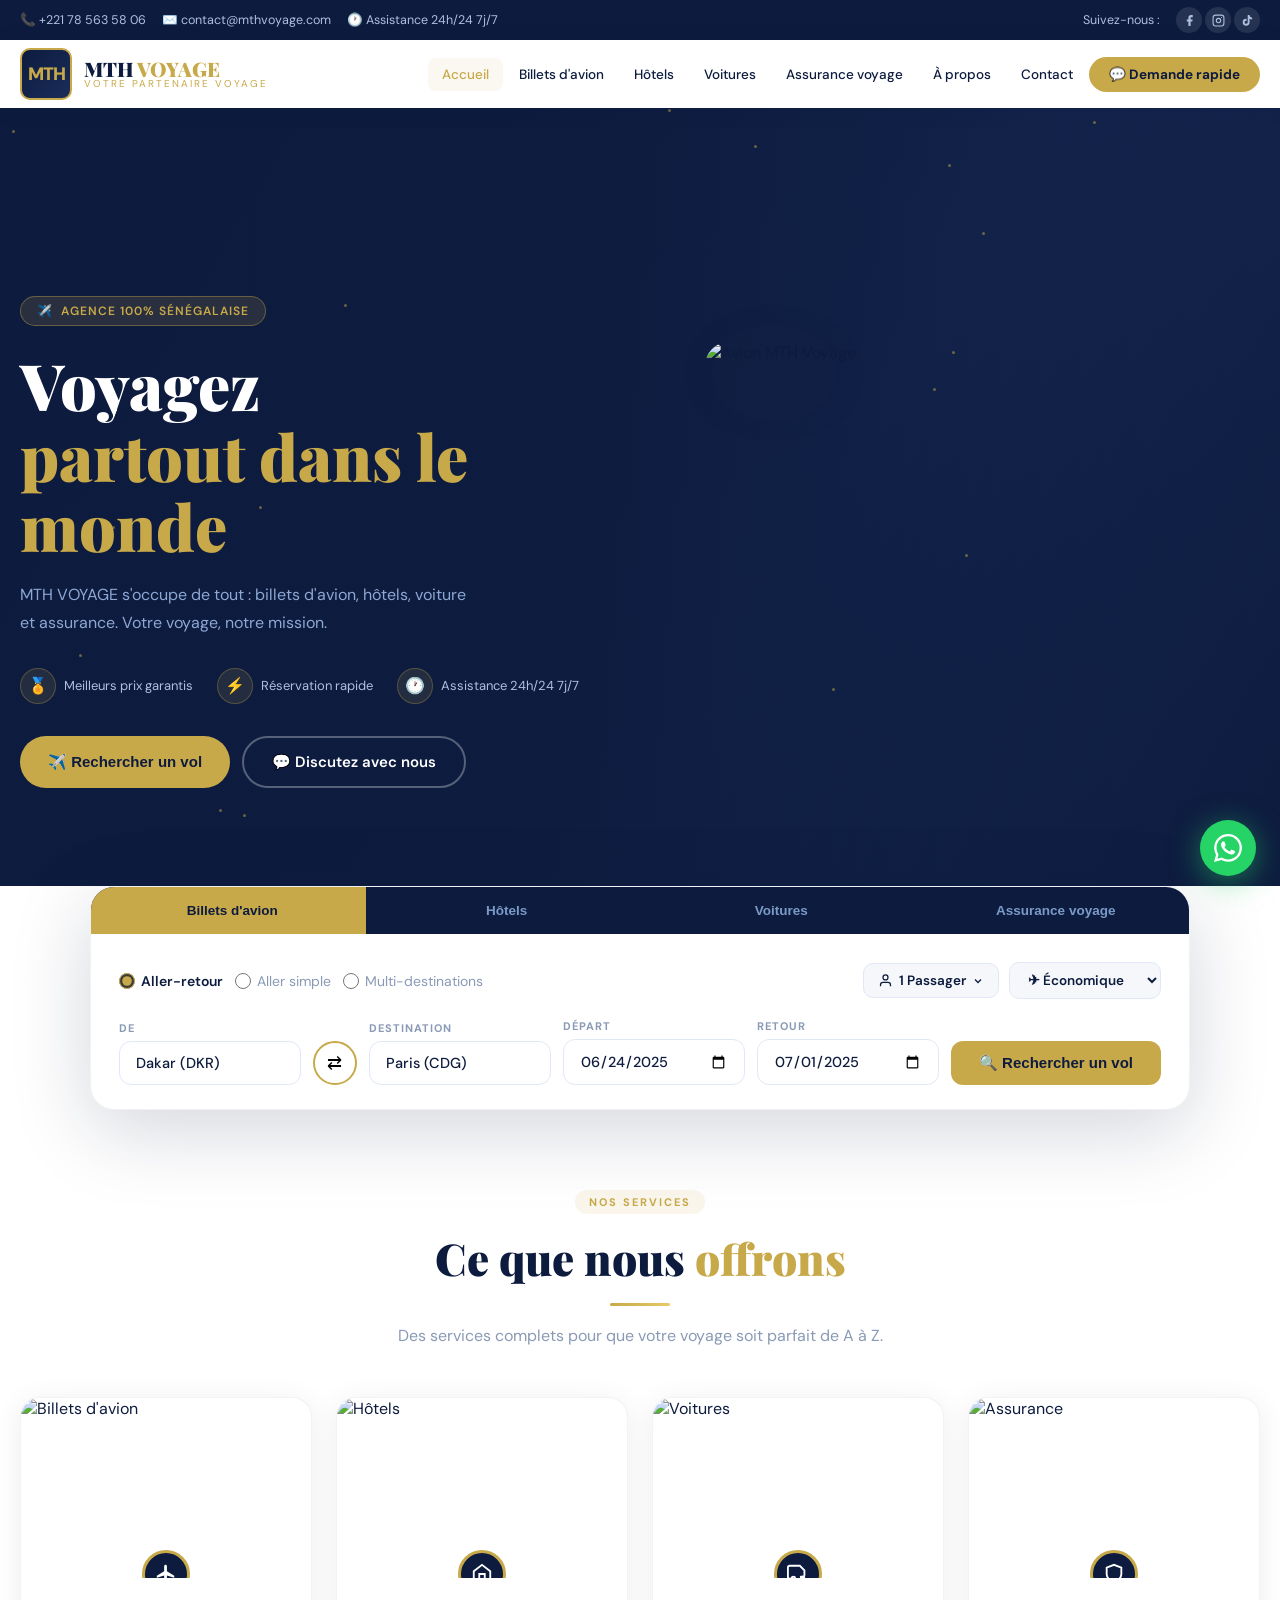
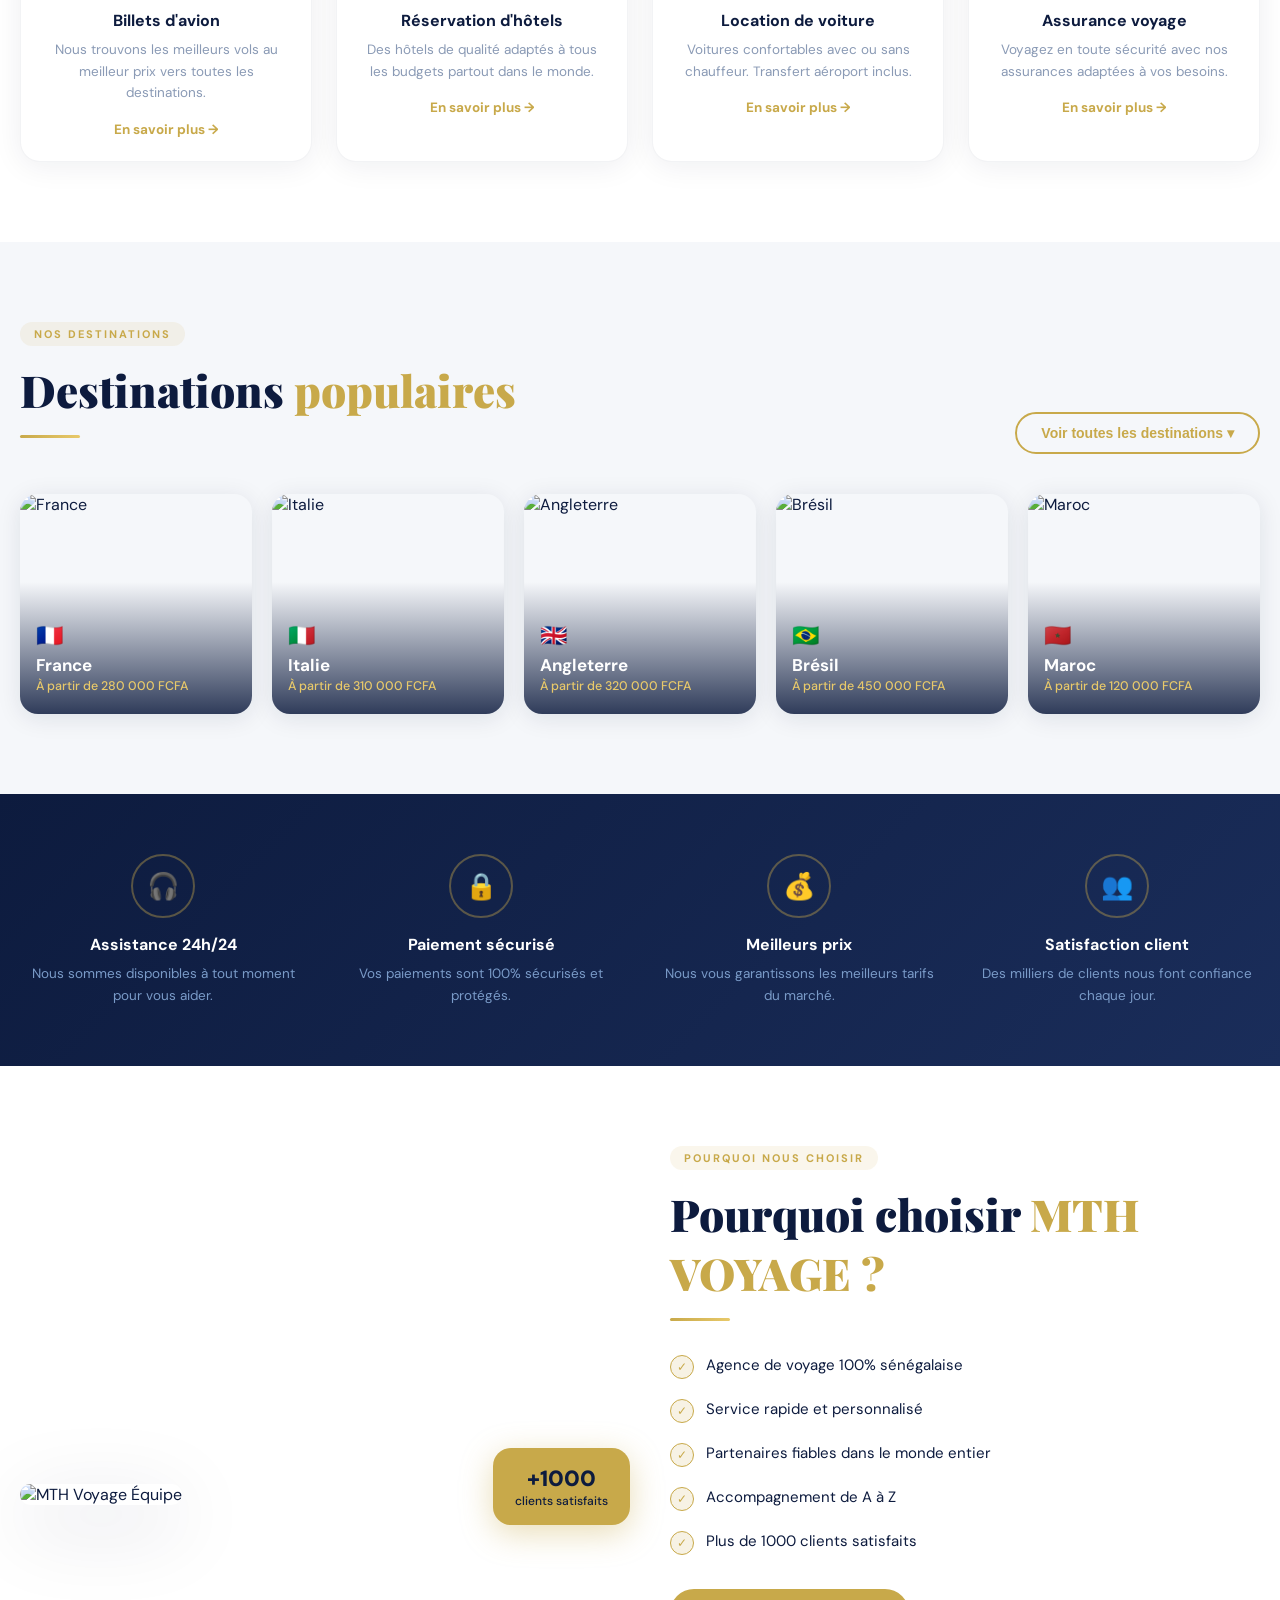
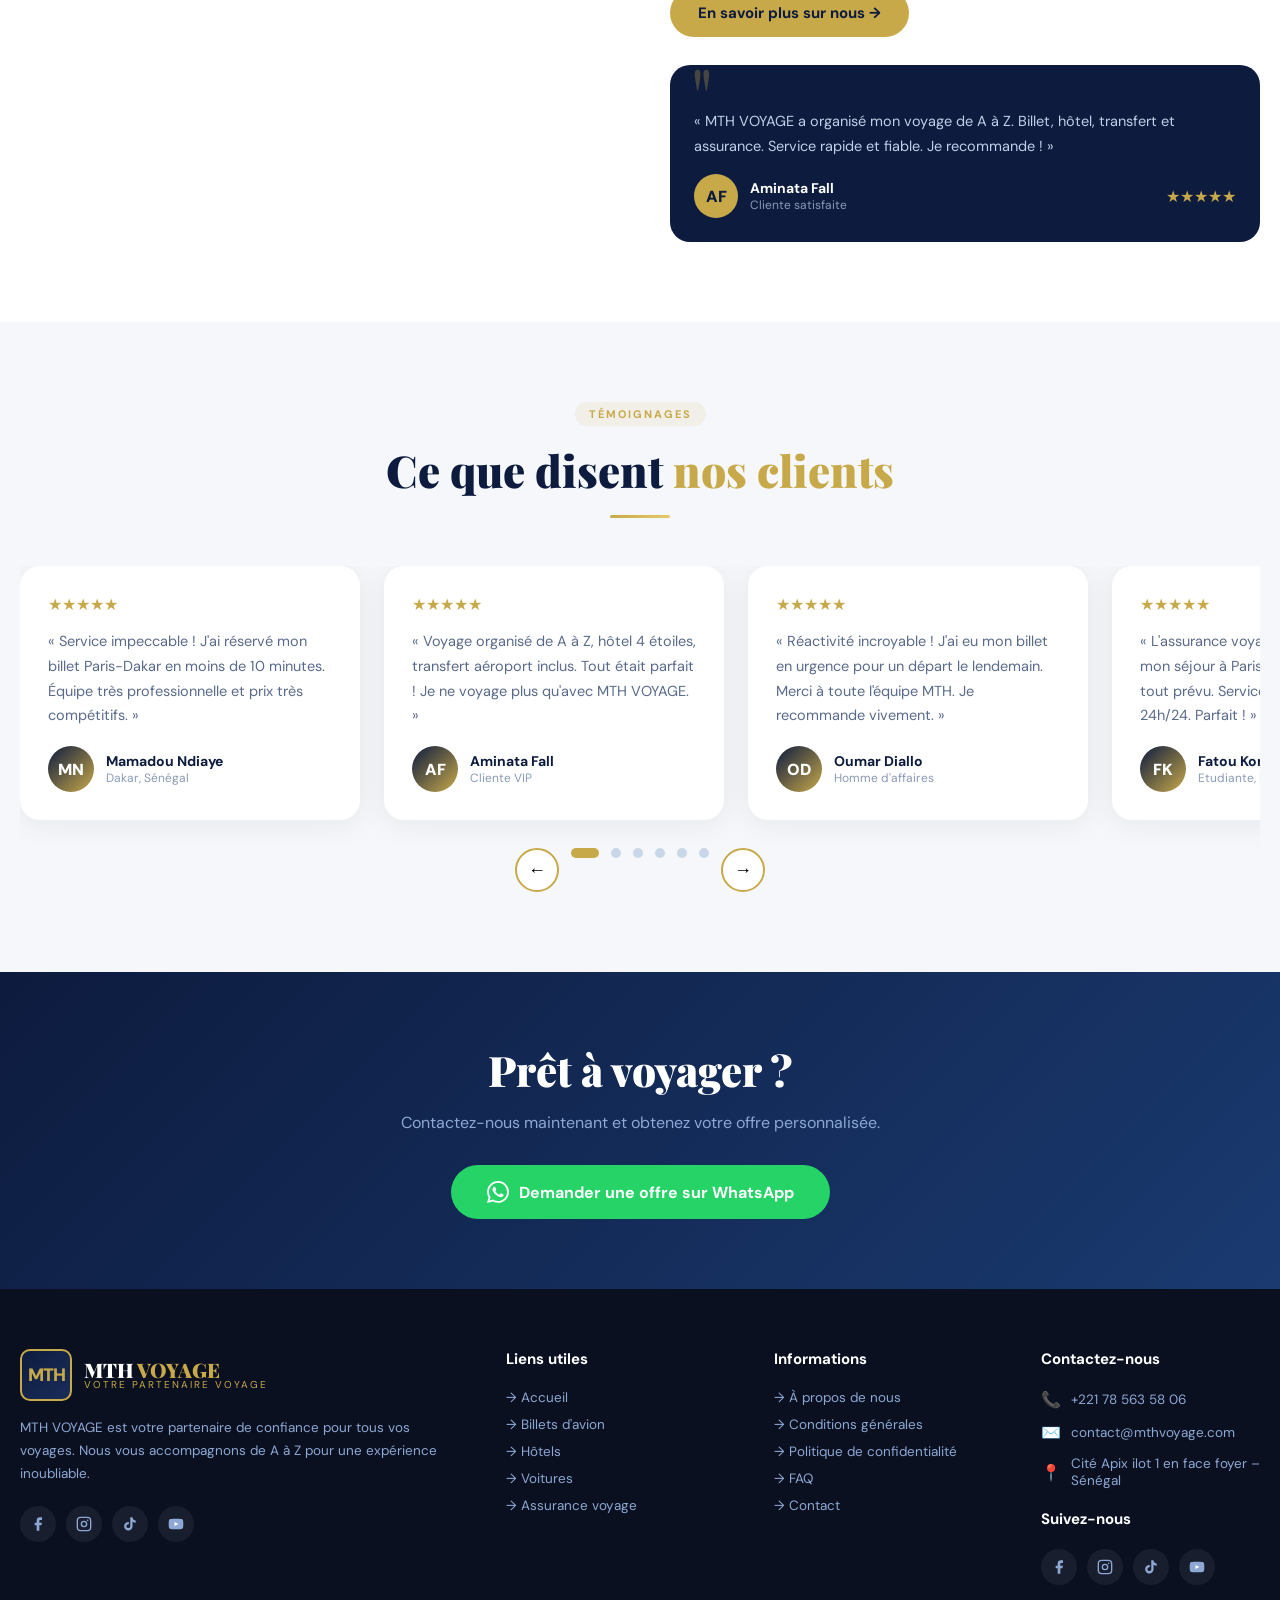
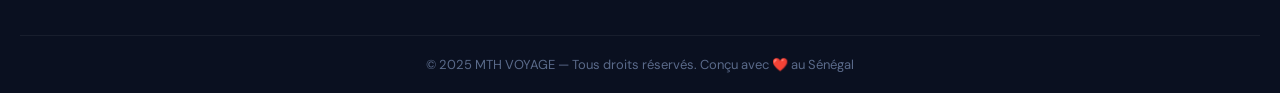
==== commit c2cb3cf5: "Update index.html" ====
--- a/index.html
+++ b/index.html
@@ -781,7 +781,7 @@
       <h4>Contactez-nous</h4>
       <div class="footer-contact-item"><span>📞</span>+221 78 563 58 06</div>
       <div class="footer-contact-item"><span>✉️</span>contact@mthvoyage.com</div>
-      <div class="footer-contact-item"><span>📍</span>Sacré-Cœur 3, Dakar – Sénégal</div>
+      <div class="footer-contact-item"><span>📍</span>Cité Apix ilot 1 en face foyer – Sénégal</div>
       <h4 style="margin-top:20px;">Suivez-nous</h4>
       <div class="footer-socials">
         <a href="#" title="Facebook"><svg width="16" height="16" viewBox="0 0 24 24" fill="currentColor"><path d="M18 2h-3a5 5 0 0 0-5 5v3H7v4h3v8h4v-8h3l1-4h-4V7a1 1 0 0 1 1-1h3z"/></svg></a>
@@ -1190,7 +1190,7 @@
 🏨 Hôtel : ${stepData.hotel || 'Non'}
 
 Merci de me contacter pour finaliser ma réservation.`;
-  window.open('https://wa.me/221771234567?text=' + encodeURIComponent(msg), '_blank');
+  window.open('https://wa.me/221785635806?text=' + encodeURIComponent(msg), '_blank');
 }
 
 // ============ SCROLL ANIMATIONS ============
